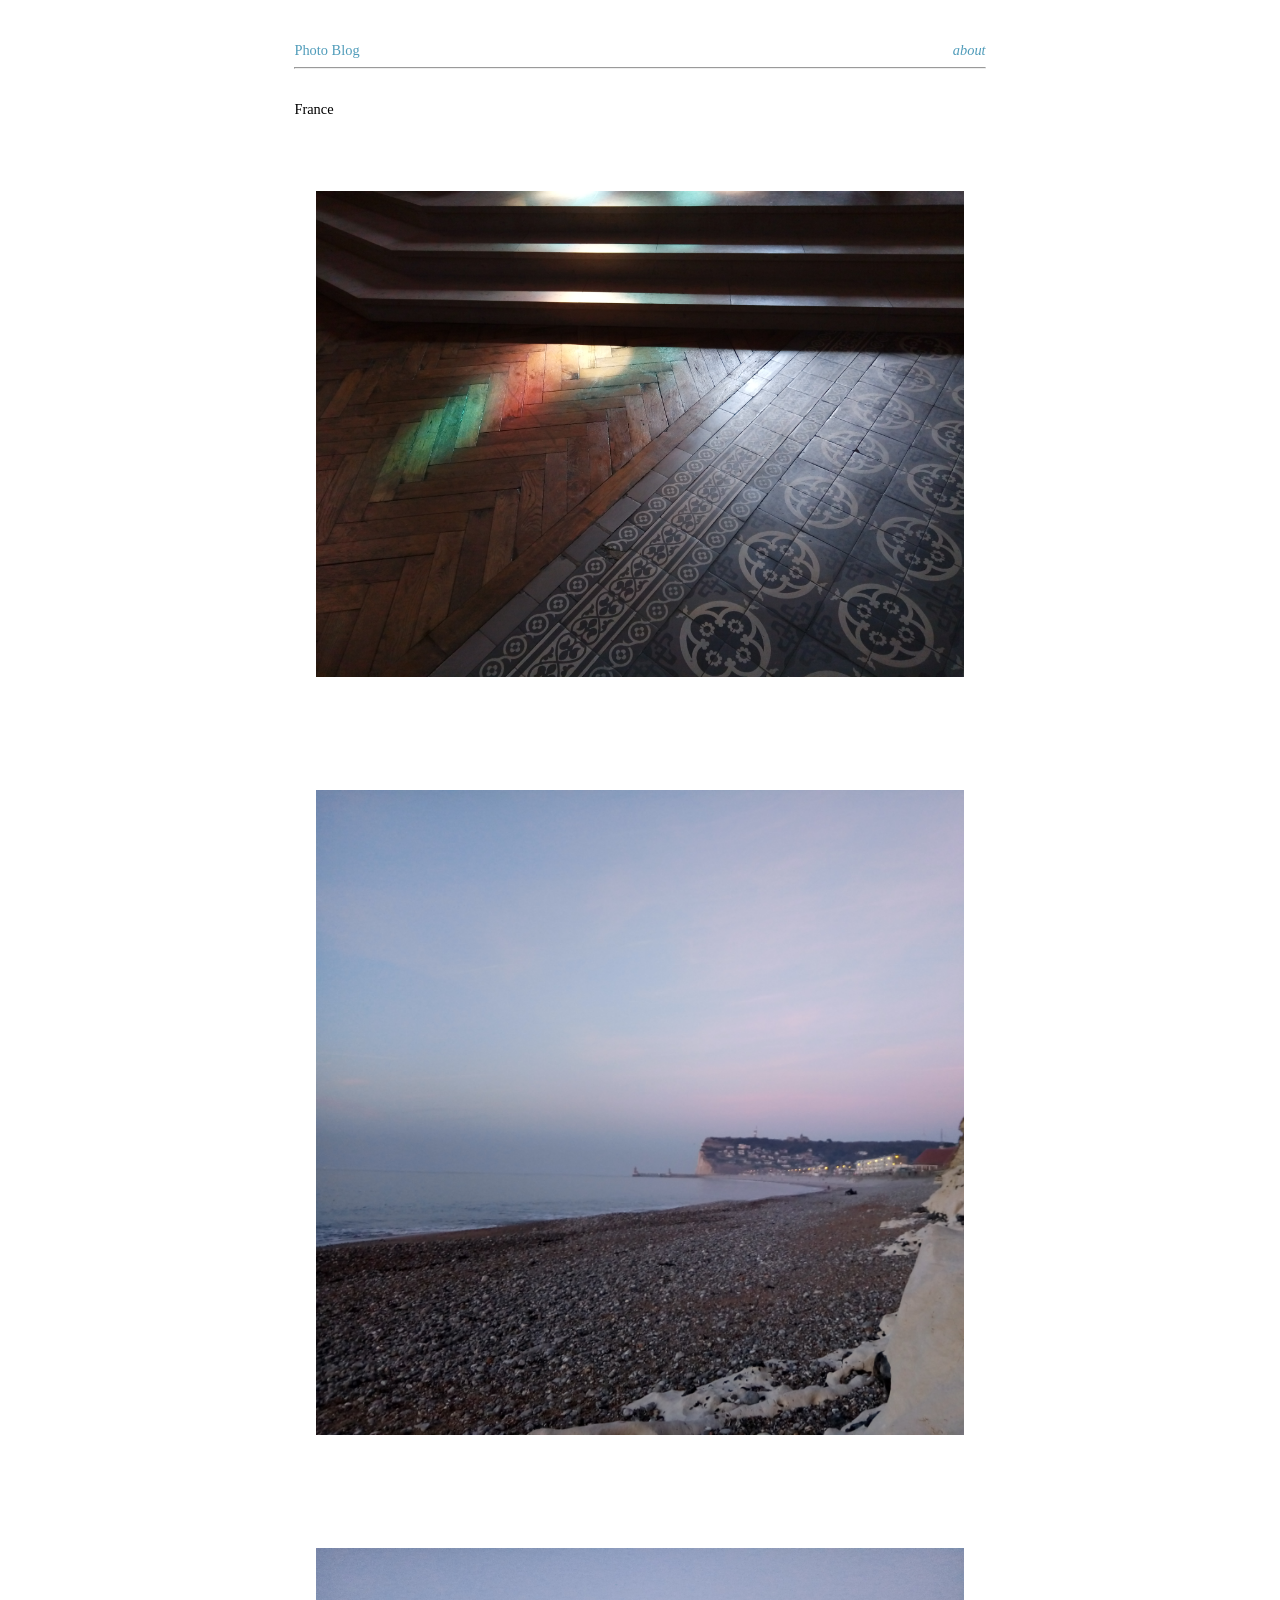
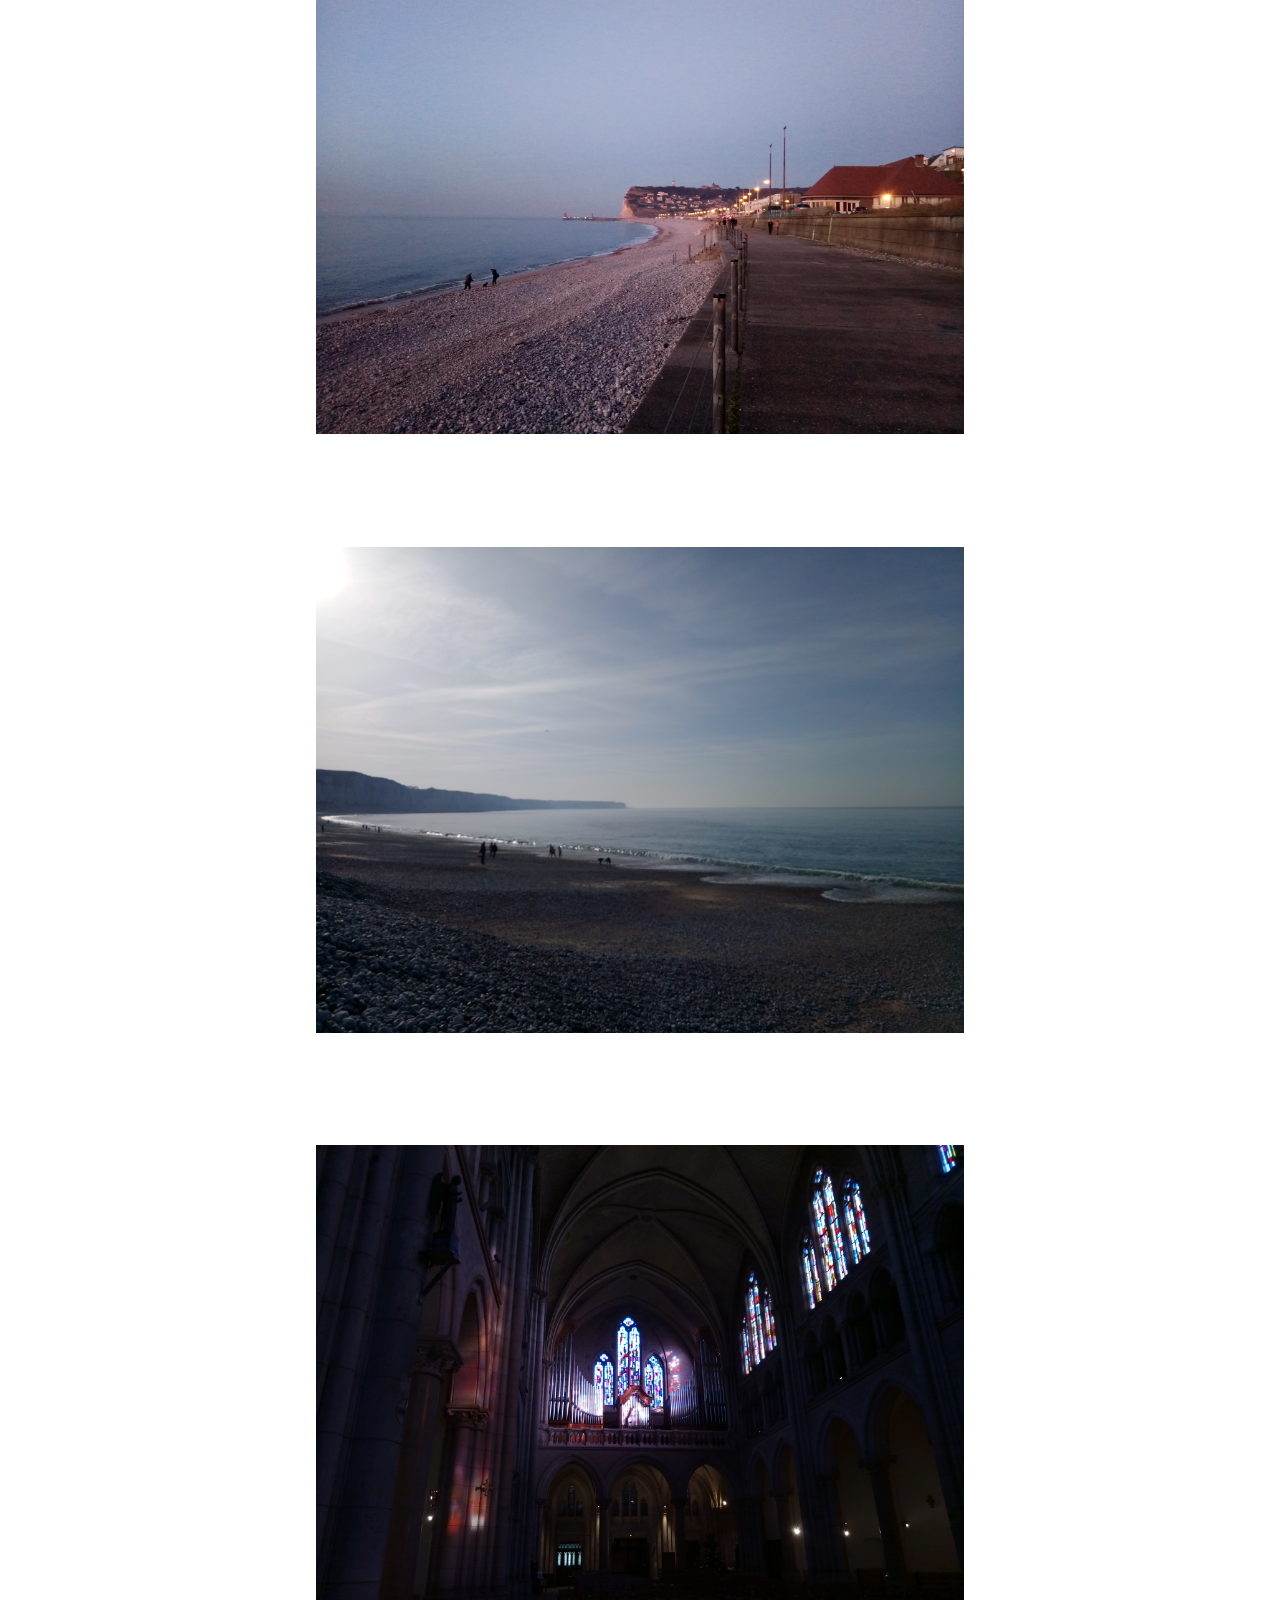
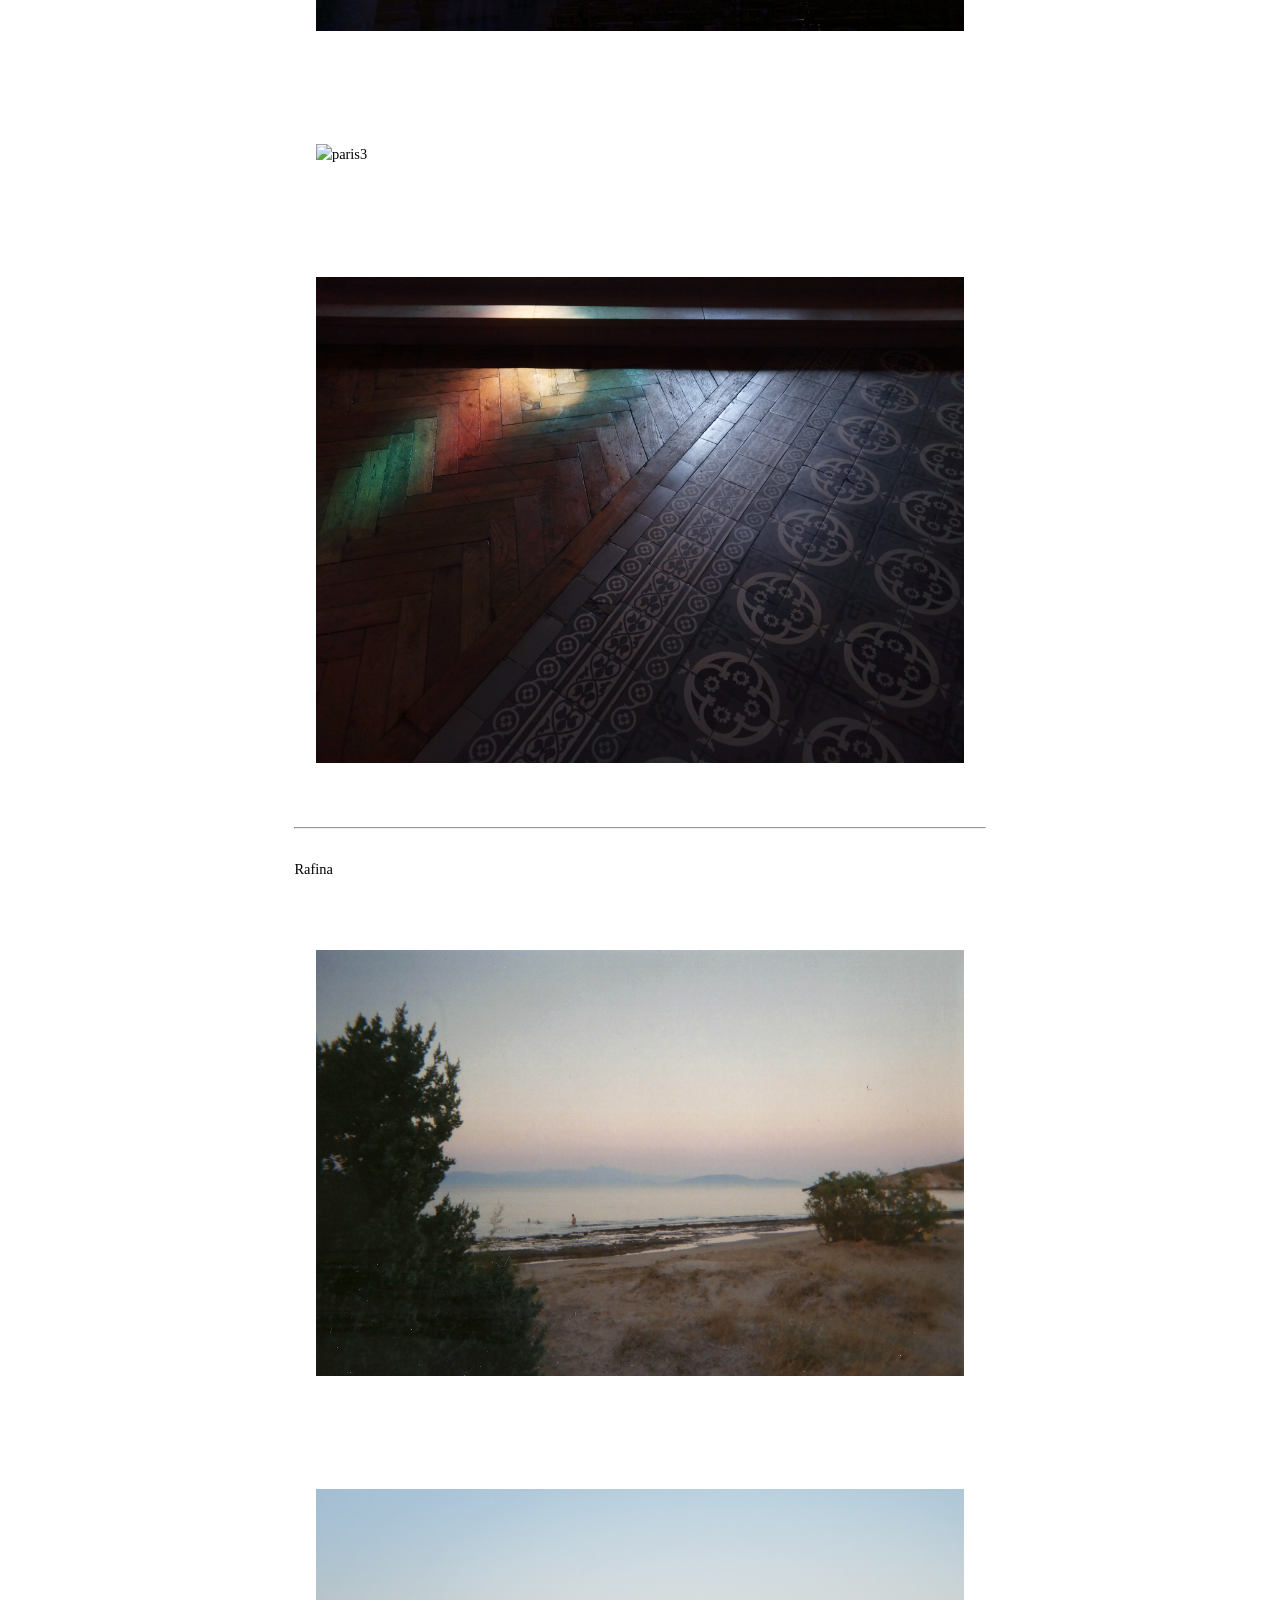
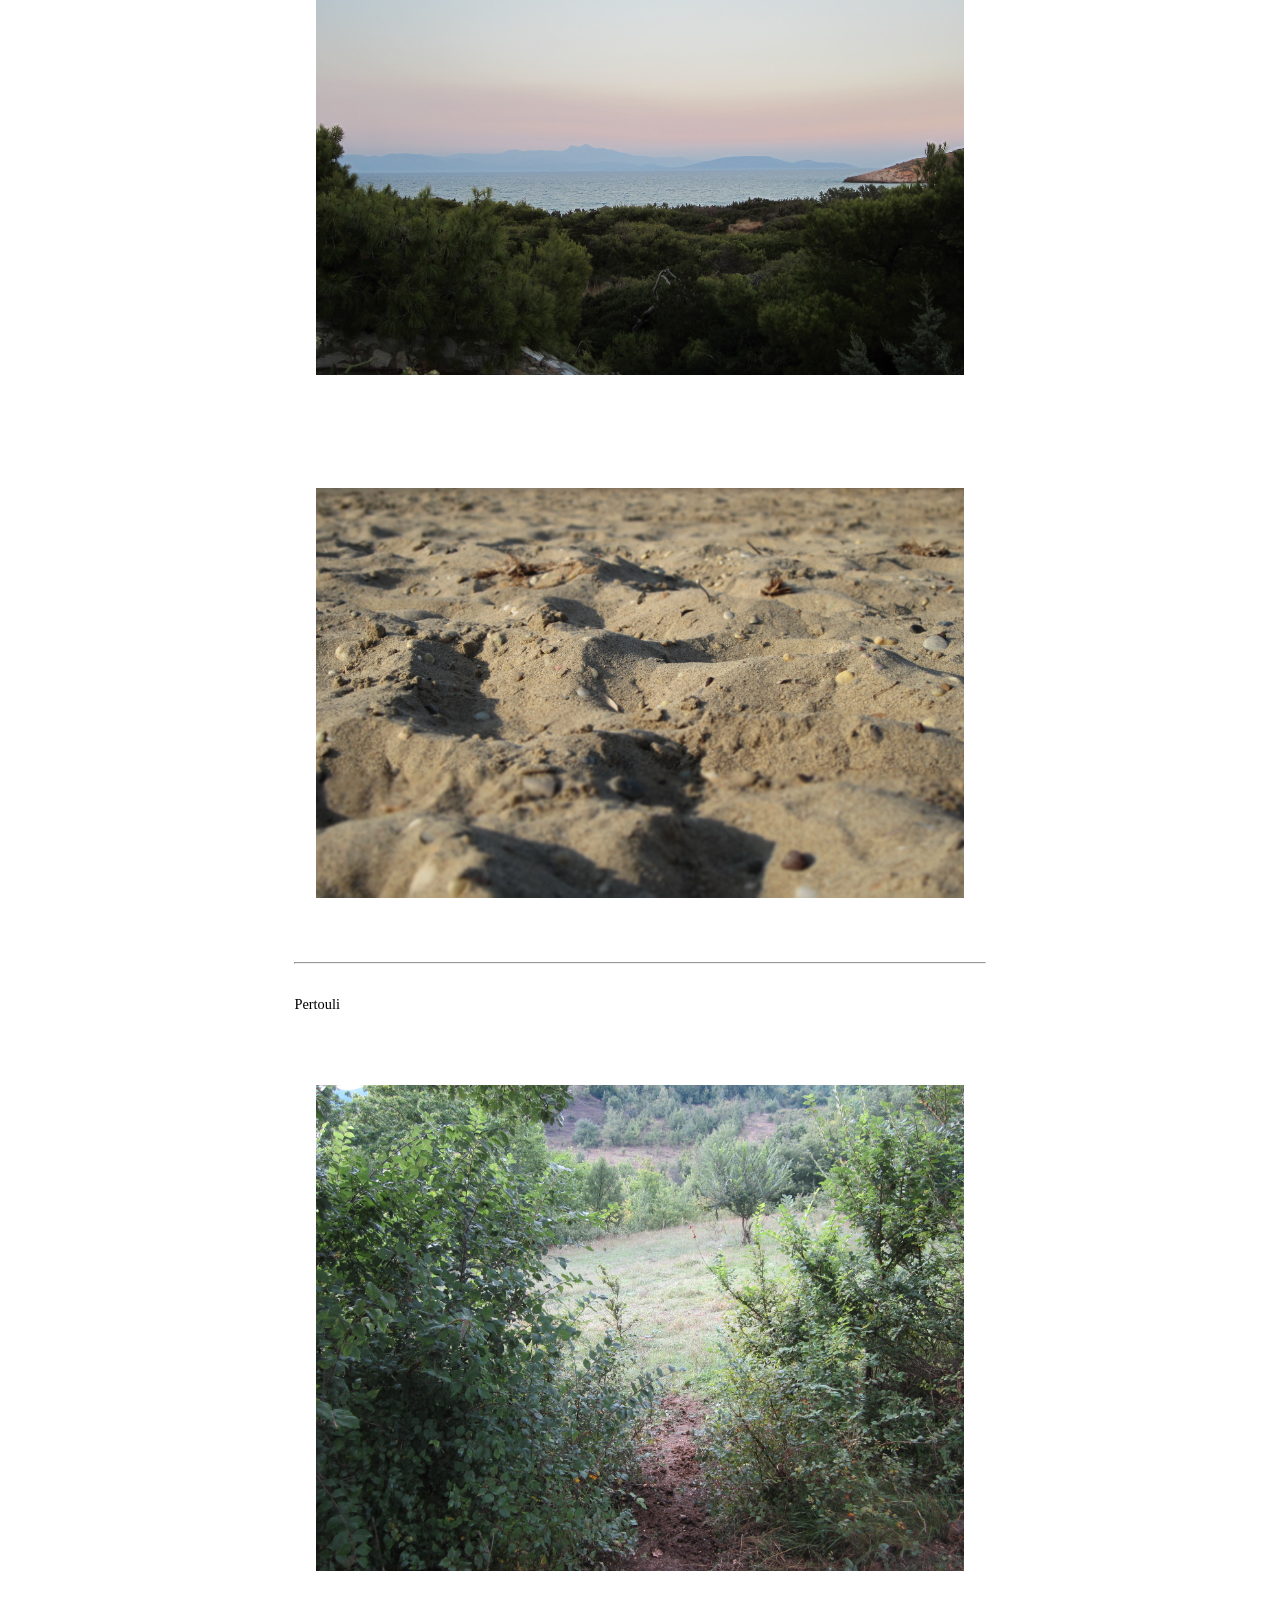
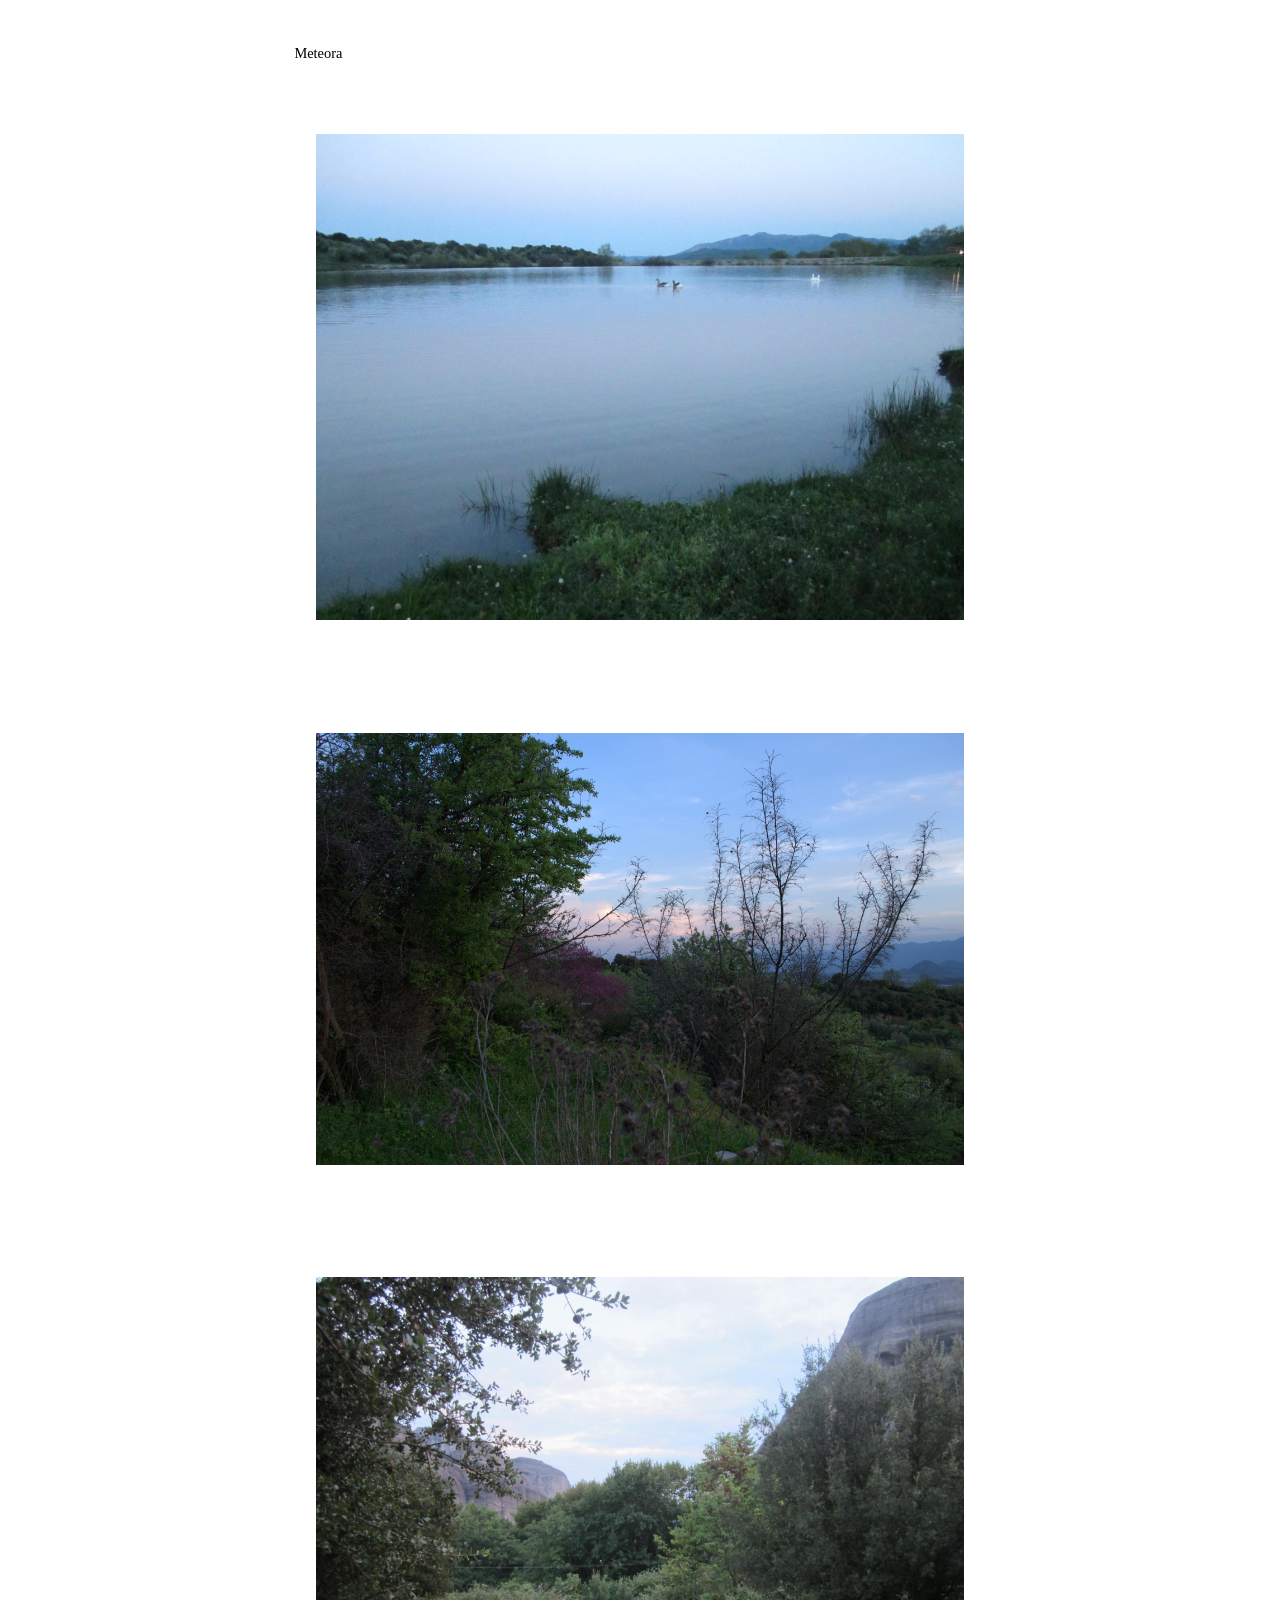
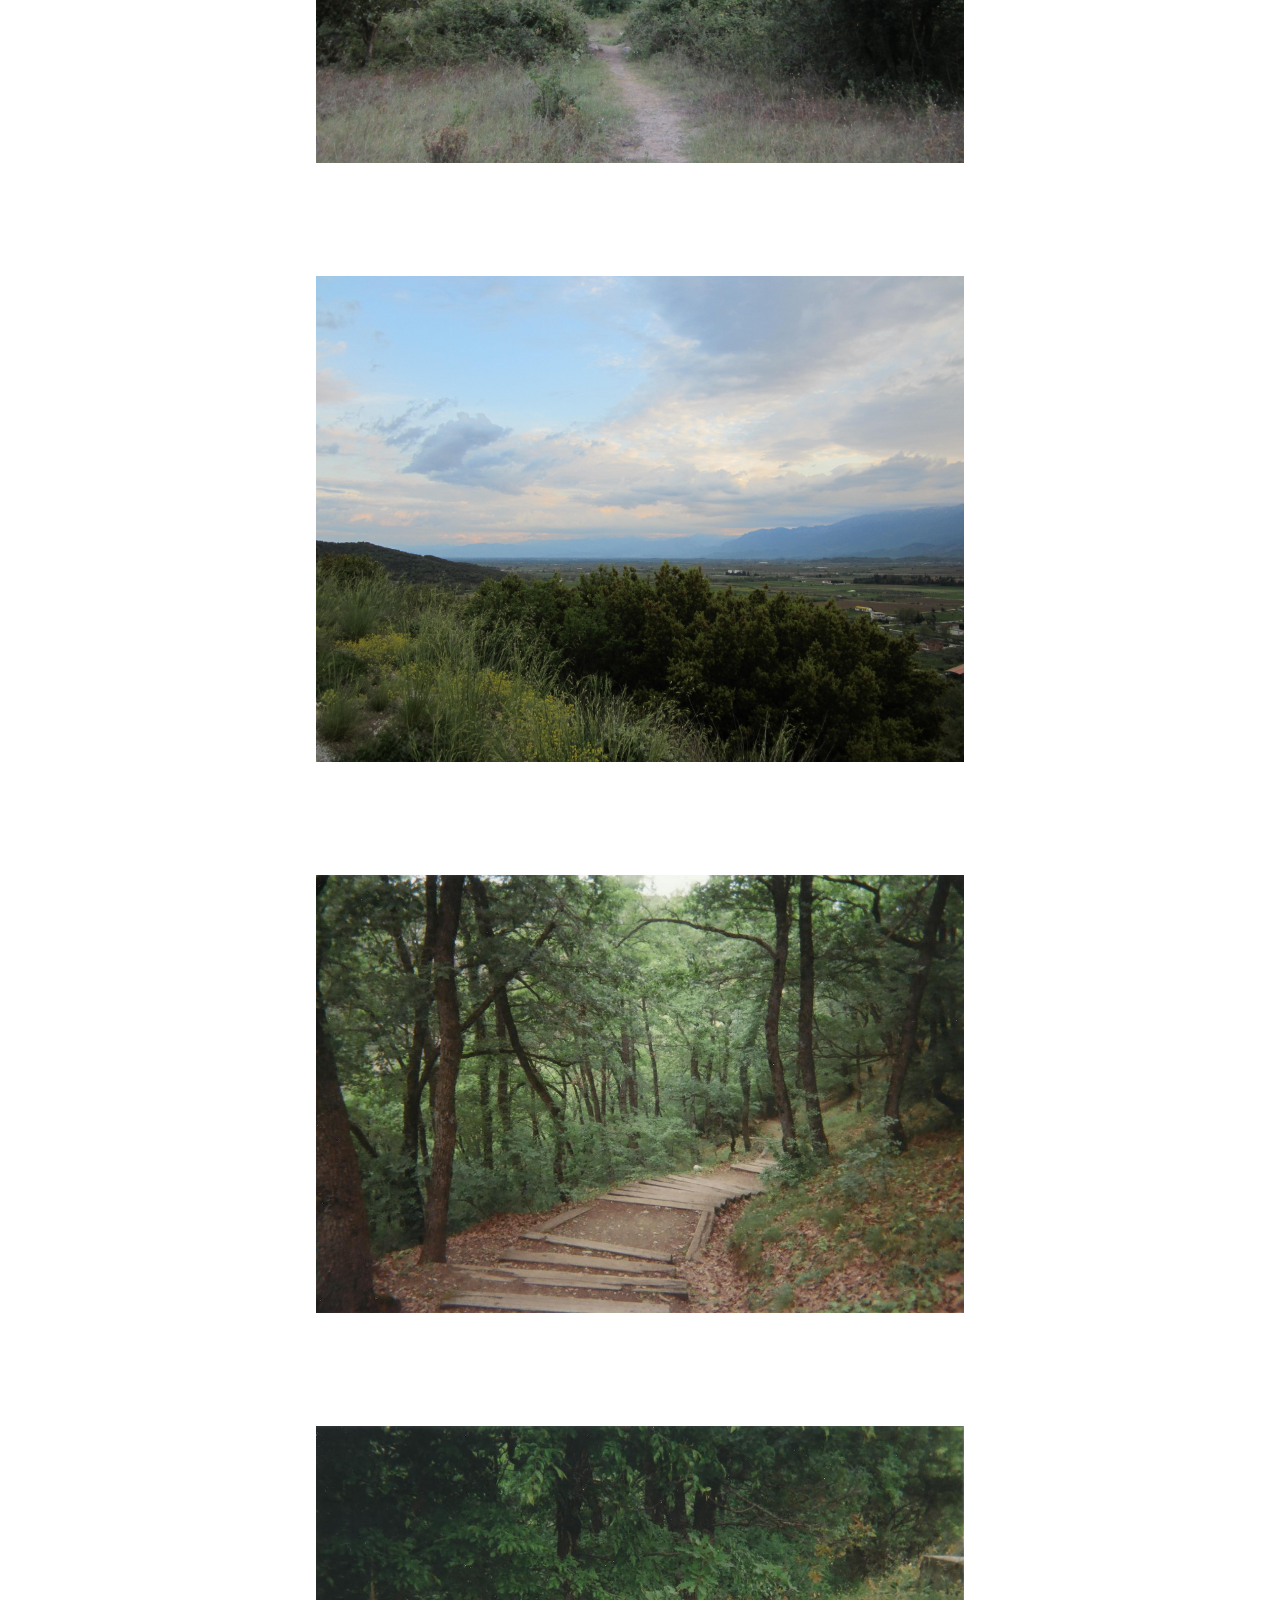
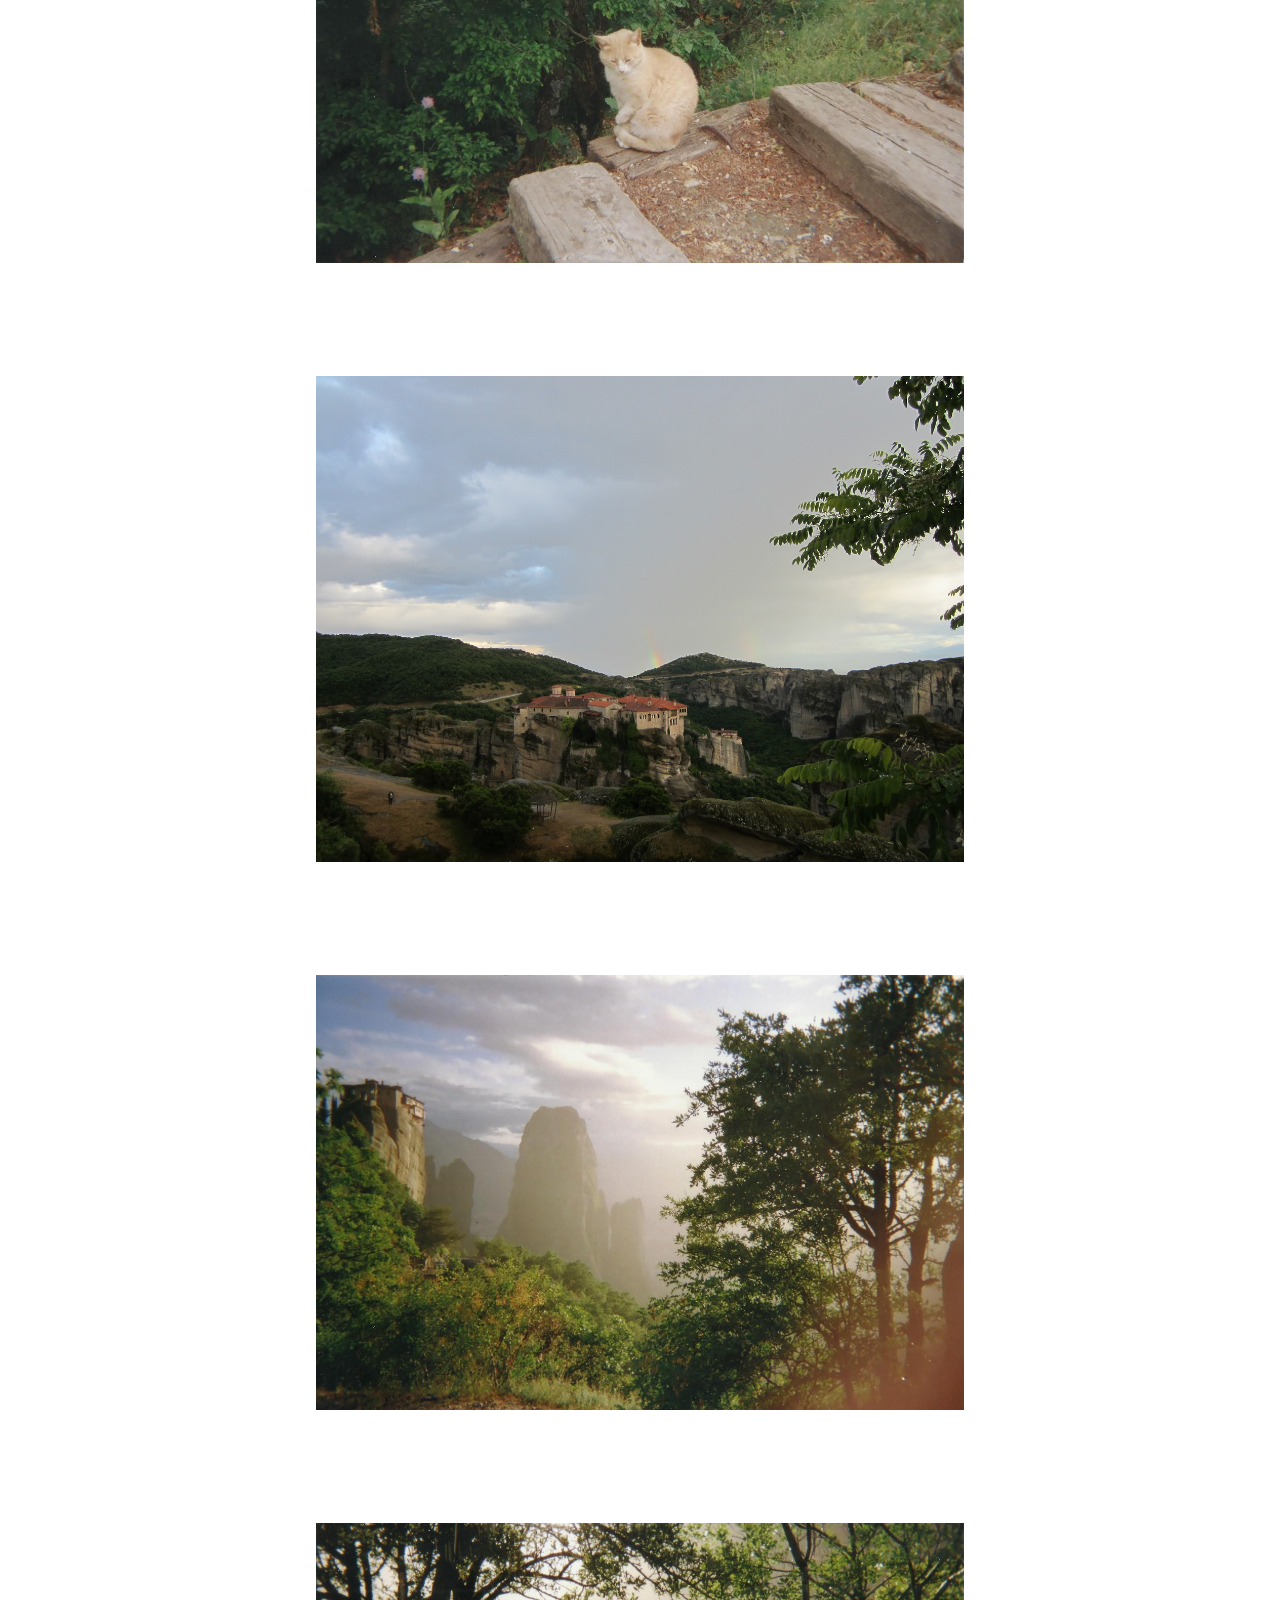
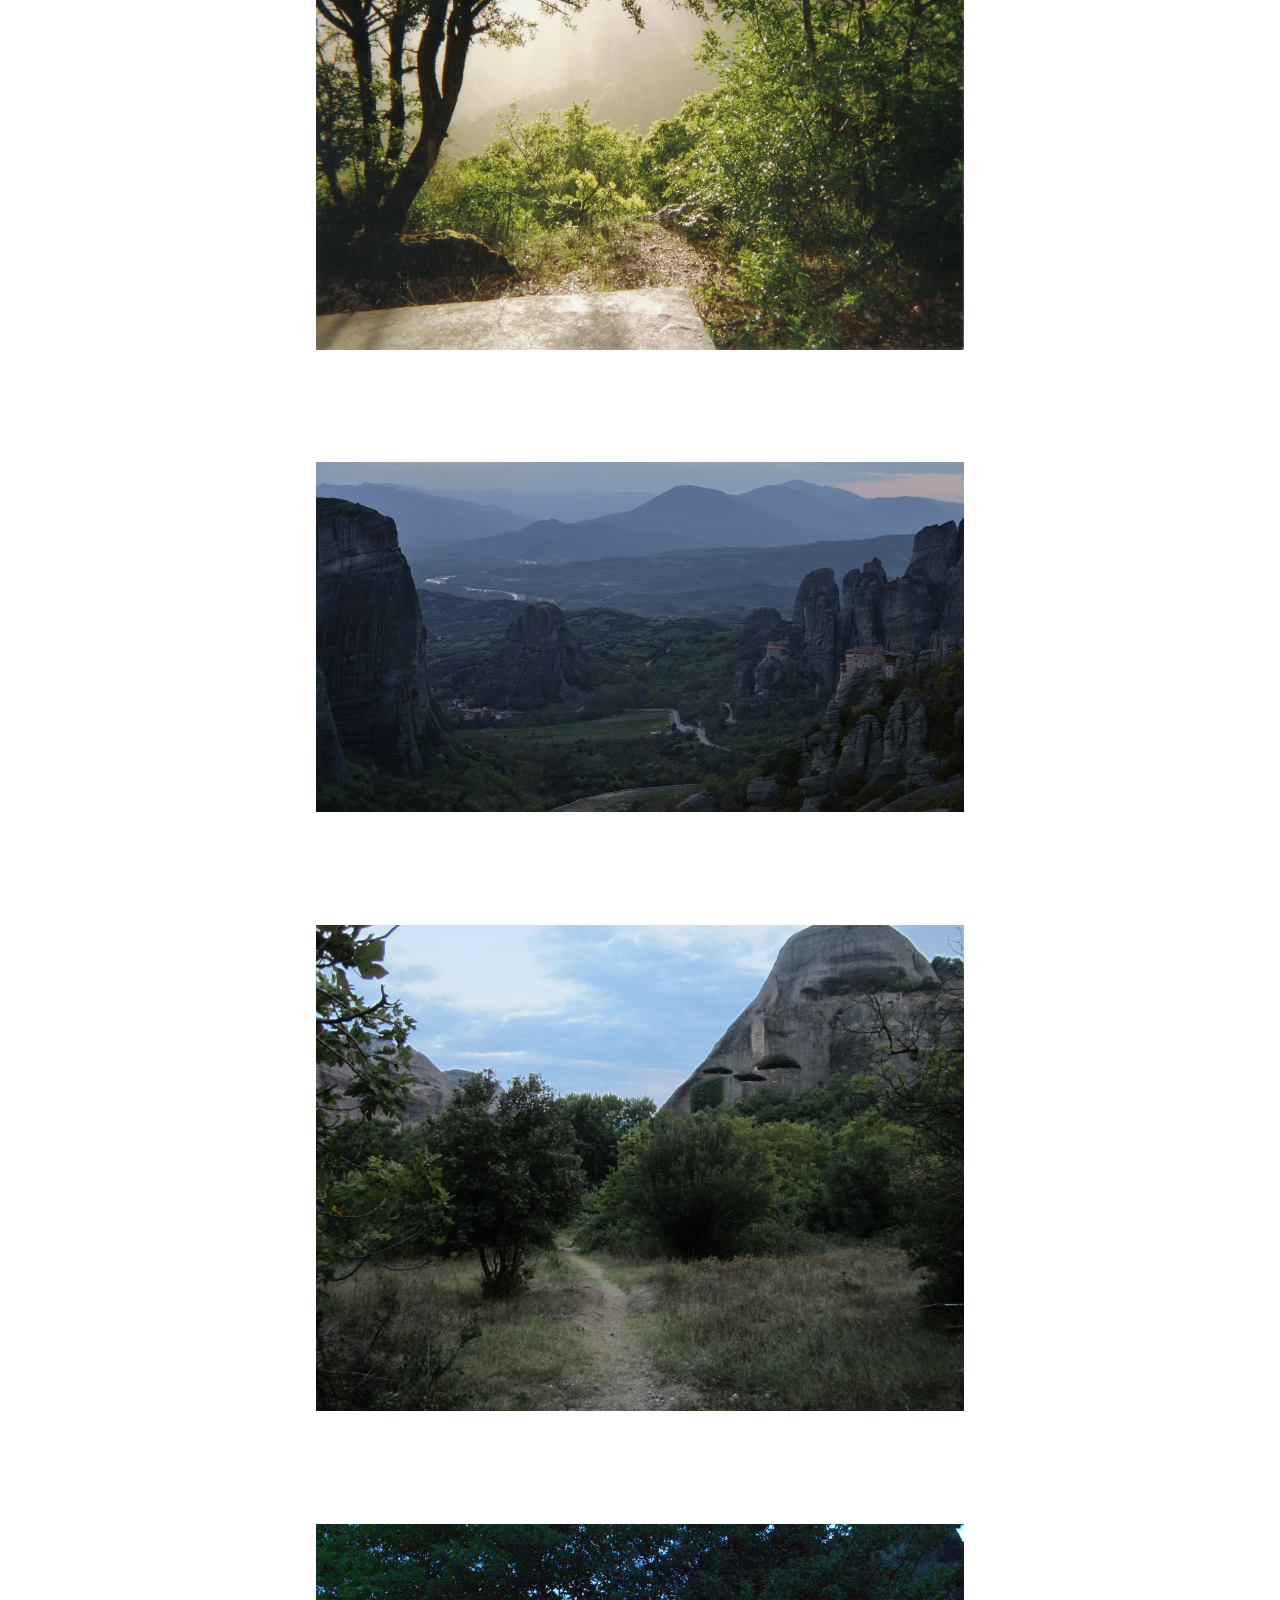
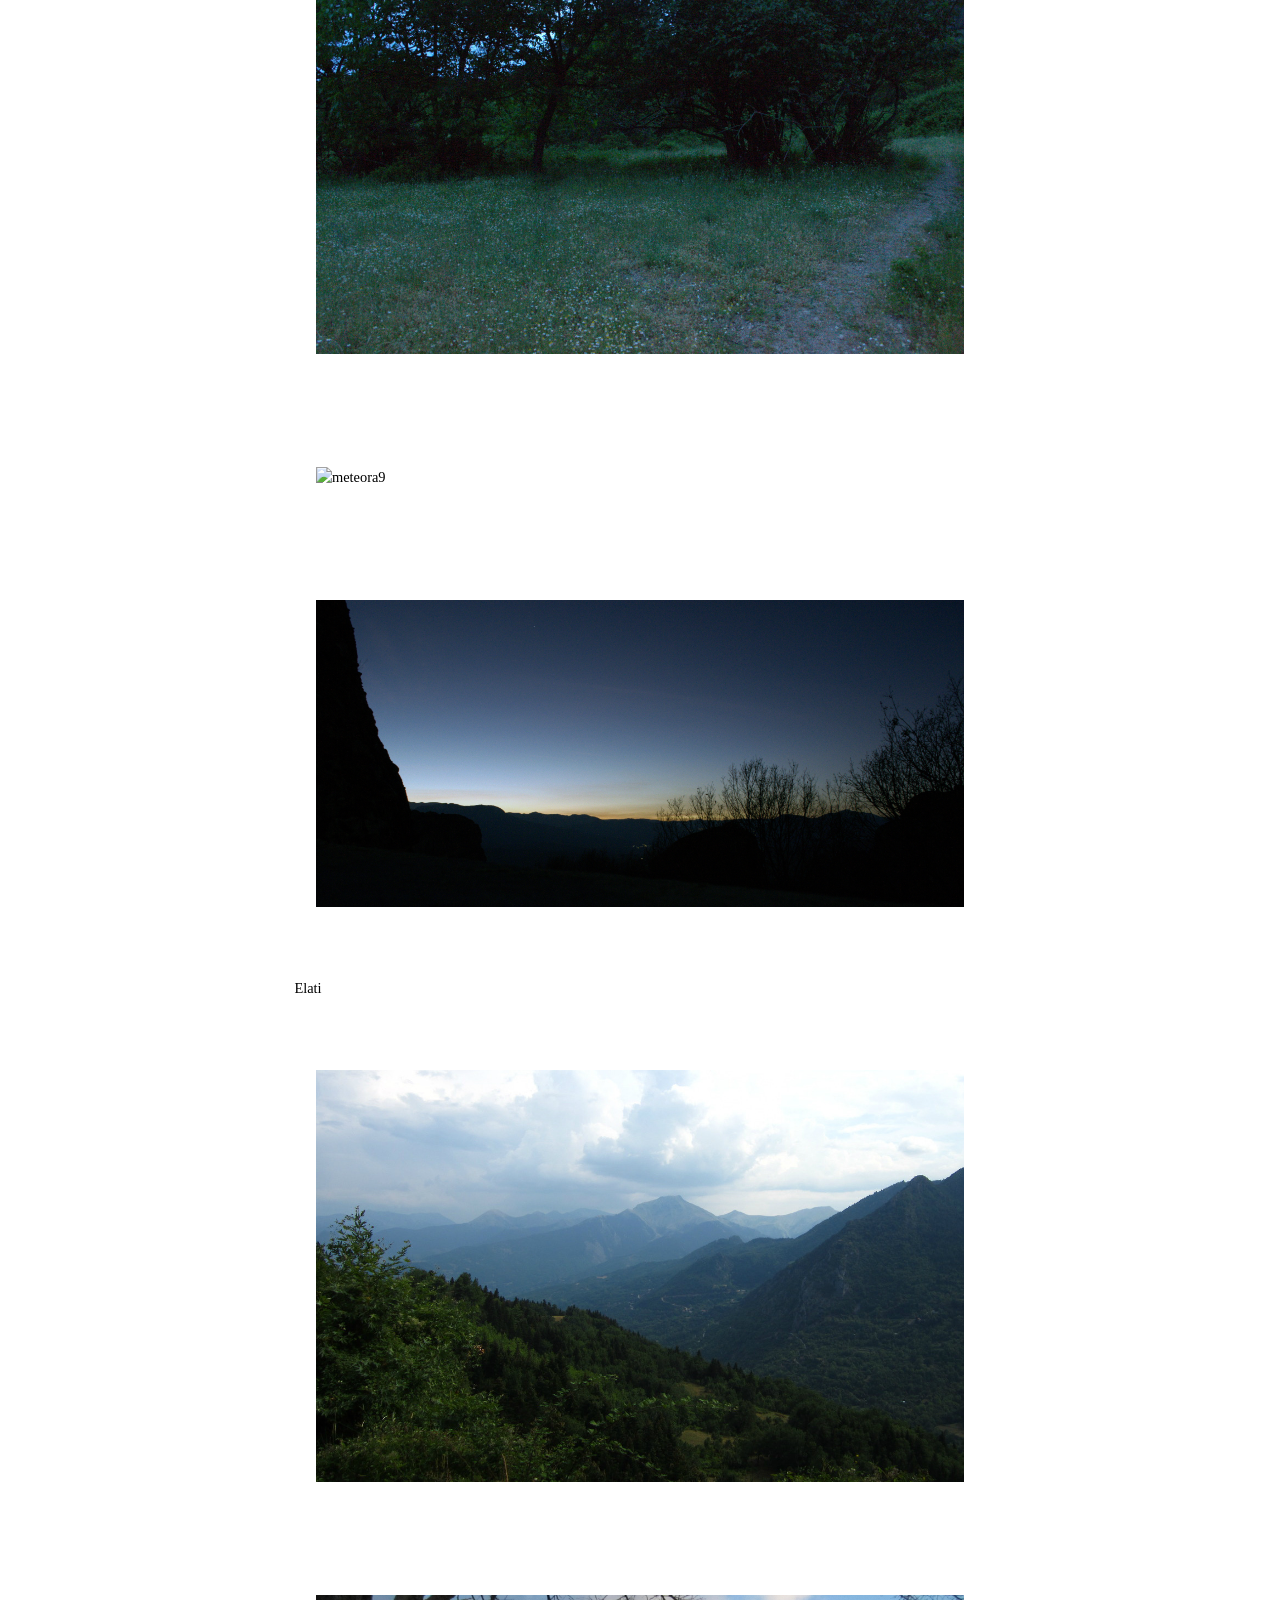
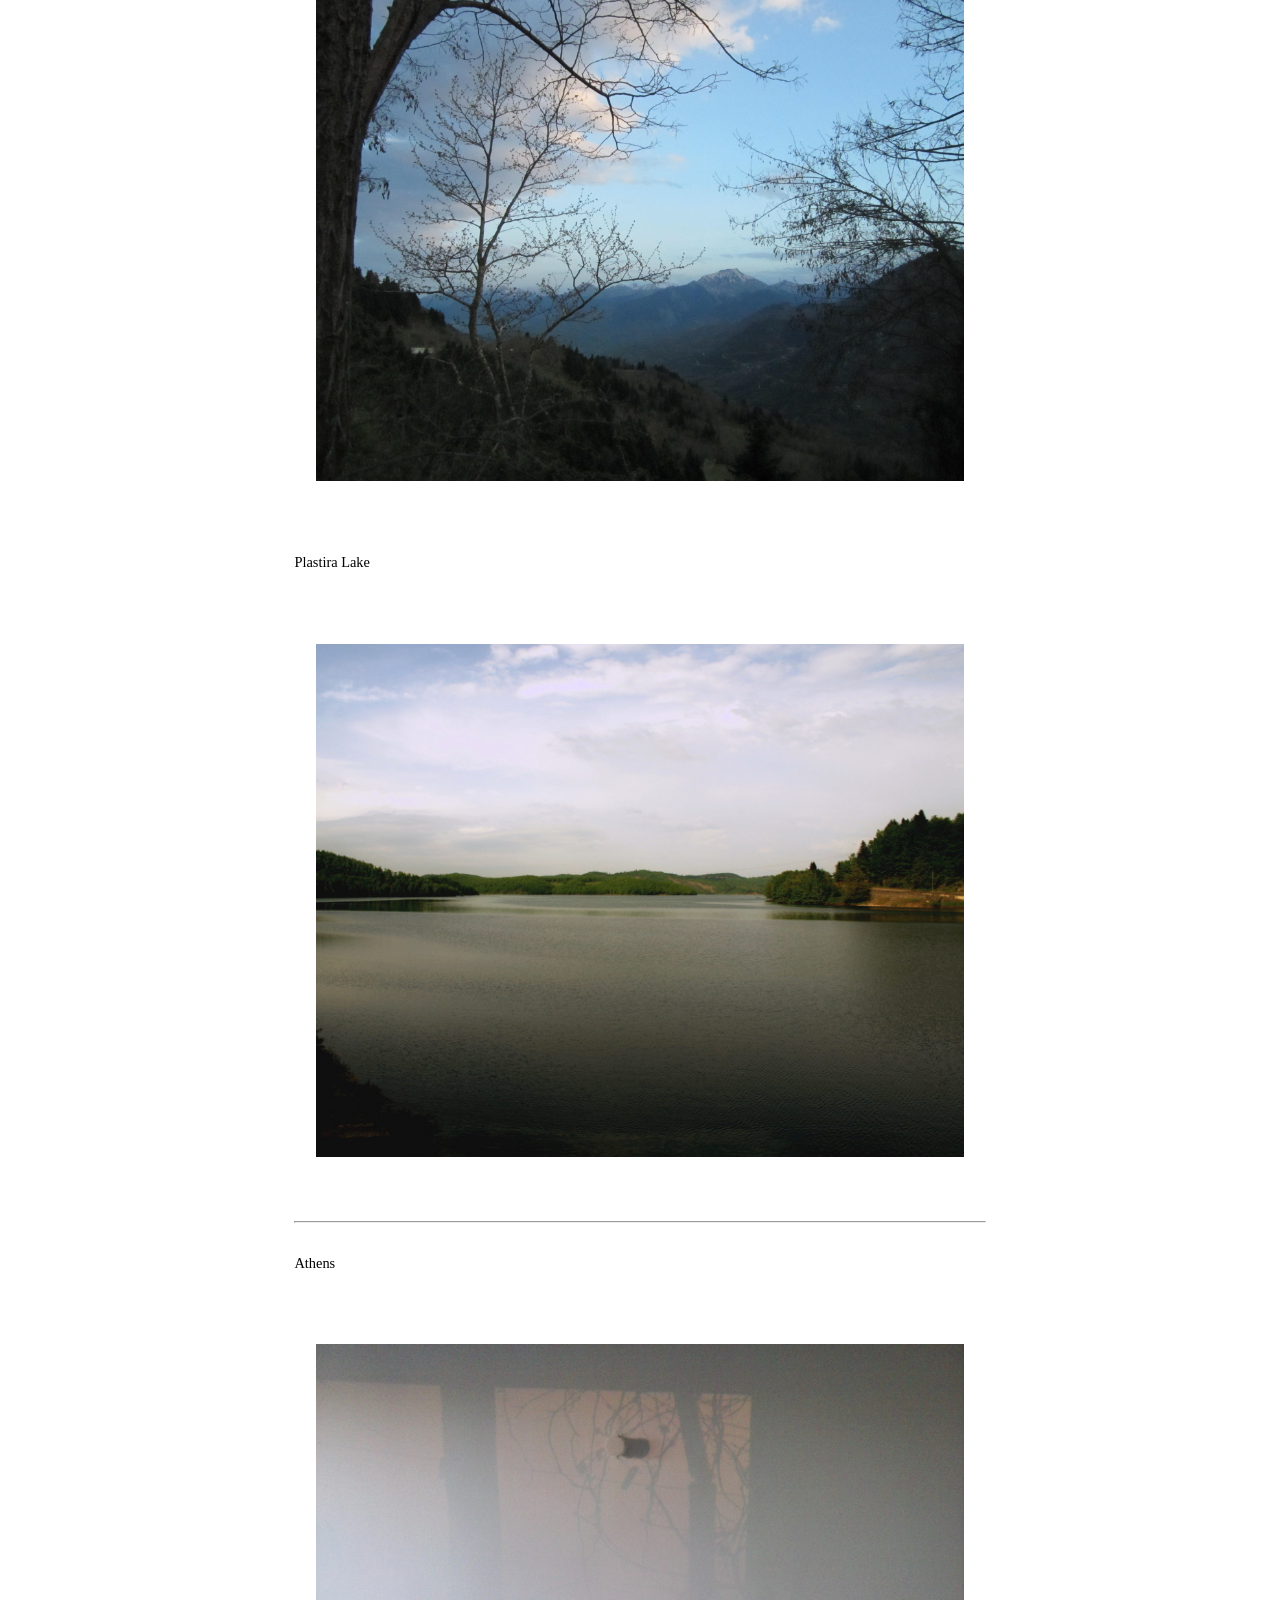
==== index.html @ f268f8ce "Update index.html" ====
<!DOCTYPE html>
<html lang="en">
<head>
	<meta charset="utf-8">
	<title>iolig</title>
	<meta name="viewport" content="width=device-width">
	<meta name="keywords" content="io, lygatsika, iolig, blog">
	<meta name="author" content="iolig">
	<meta name="description" content="Photo Blog">
	<link rel="stylesheet" type="text/css" href="style.css">
</head>

<body>
	<p>
		<div>
			<div class="left"><font color="#509cba">Photo Blog</font></div>
			<div class="right">
			<a href="https://github.com/iolig" target="_blank" style="text-decoration: none"><font color="#509cba"><i> about</i></font></a>
			</div>
		</div>
	</p>

	<br>

	<hr>

	<p> France </p>
	
	<p><img src="images/34.jpg" alt="paris2"/></p>
	<p><img src="images/31.jpg" alt="fecamp1"/></p>
	<p><img src="images/32.jpg" alt="fecamp2"/></p>
	<p><img src="images/33.jpg" alt="fecamp3"/></p>
	<p><img src="images/25.jpg" alt="paris1"/></p>
	<p><img src="images/37.jpg" alt="paris3"/></p>
	<p><img src="images/35.jpg" alt="paris2"/></p>
	
	<hr>
	
	<p>Rafina</p>
	<p><img src="images/01.jpg" alt="rafina1"/></p>
	<p><img src="images/13.jpg" alt="rafina2"/></p>
	<p><img src="images/28.jpg" alt="rafina3"/></p>

	<hr>
	
	<p>Pertouli</p>
	<p><img src="images/23.jpg" alt="pertouli"/></p>

	<p>Meteora</p>
	<p><img src="images/24.jpg" alt="kal1"/></p>
	<p><img src="images/16.jpg" alt="kal2"/></p>
	<p><img src="images/30.jpg" alt="meteora0"/></p>
	<p><img src="images/19.jpg" alt="meteora1"/></p>
	<p><img src="images/02.jpg" alt="meteora2"/></p>
	<p><img src="images/03.jpg" alt="meteora3"/></p>
	<p><img src="images/04.jpg" alt="meteora4"/></p>
	<p><img src="images/05.jpg" alt="meteora5"/></p>
	<p><img src="images/06.jpg" alt="meteora6"/></p>
	<p><img src="images/08.jpg" alt="meteora7"/></p>
	<p><img src="images/29.jpg" alt="meteora7/2"/></p>
	<p><img src="images/12.jpg" alt="meteora8"/></p>
	<p><img src="images/14.jpg" alt="meteora9"/></p>
	<p><img src="images/18.jpg" alt="meteora10"/></p>

	<p>Elati</p>
	<p><img src="images/07.jpg" alt="elati1"/></p>
	<p><img src="images/20.jpg" alt="elati2"/></p>

	<p>Plastira Lake</p>
	<p><img src="images/09.jpg" alt="plastira"/></p>

	<hr>

	<p>Athens</p>
	<p><img src="images/27.jpg" alt="domatio"/></p>
	<p><img src="images/10.jpg" alt="kipseli"/></p>

	<hr>

	<p>Kaisariani</p>
	<p><img src="images/11.jpg" alt="kaisariani1"/></p>
	<p><img src="images/17.jpg" alt="kaisariani2"/></p>


</body>
</html>
---- style.css ----
body {
	max-width: 48em;
	font-size: 0.9em;
	line-height: 20px;
	margin: auto;
	padding: 10px;
}

.left {
    float: left;
}
.right {
    float: right;
}

img {
	max-width: 45em;
	display: block;
	margin: auto;
	padding: 6% 0px;
}

p {
	margin-top: 30px;
	margin-bottom: 22px;
}
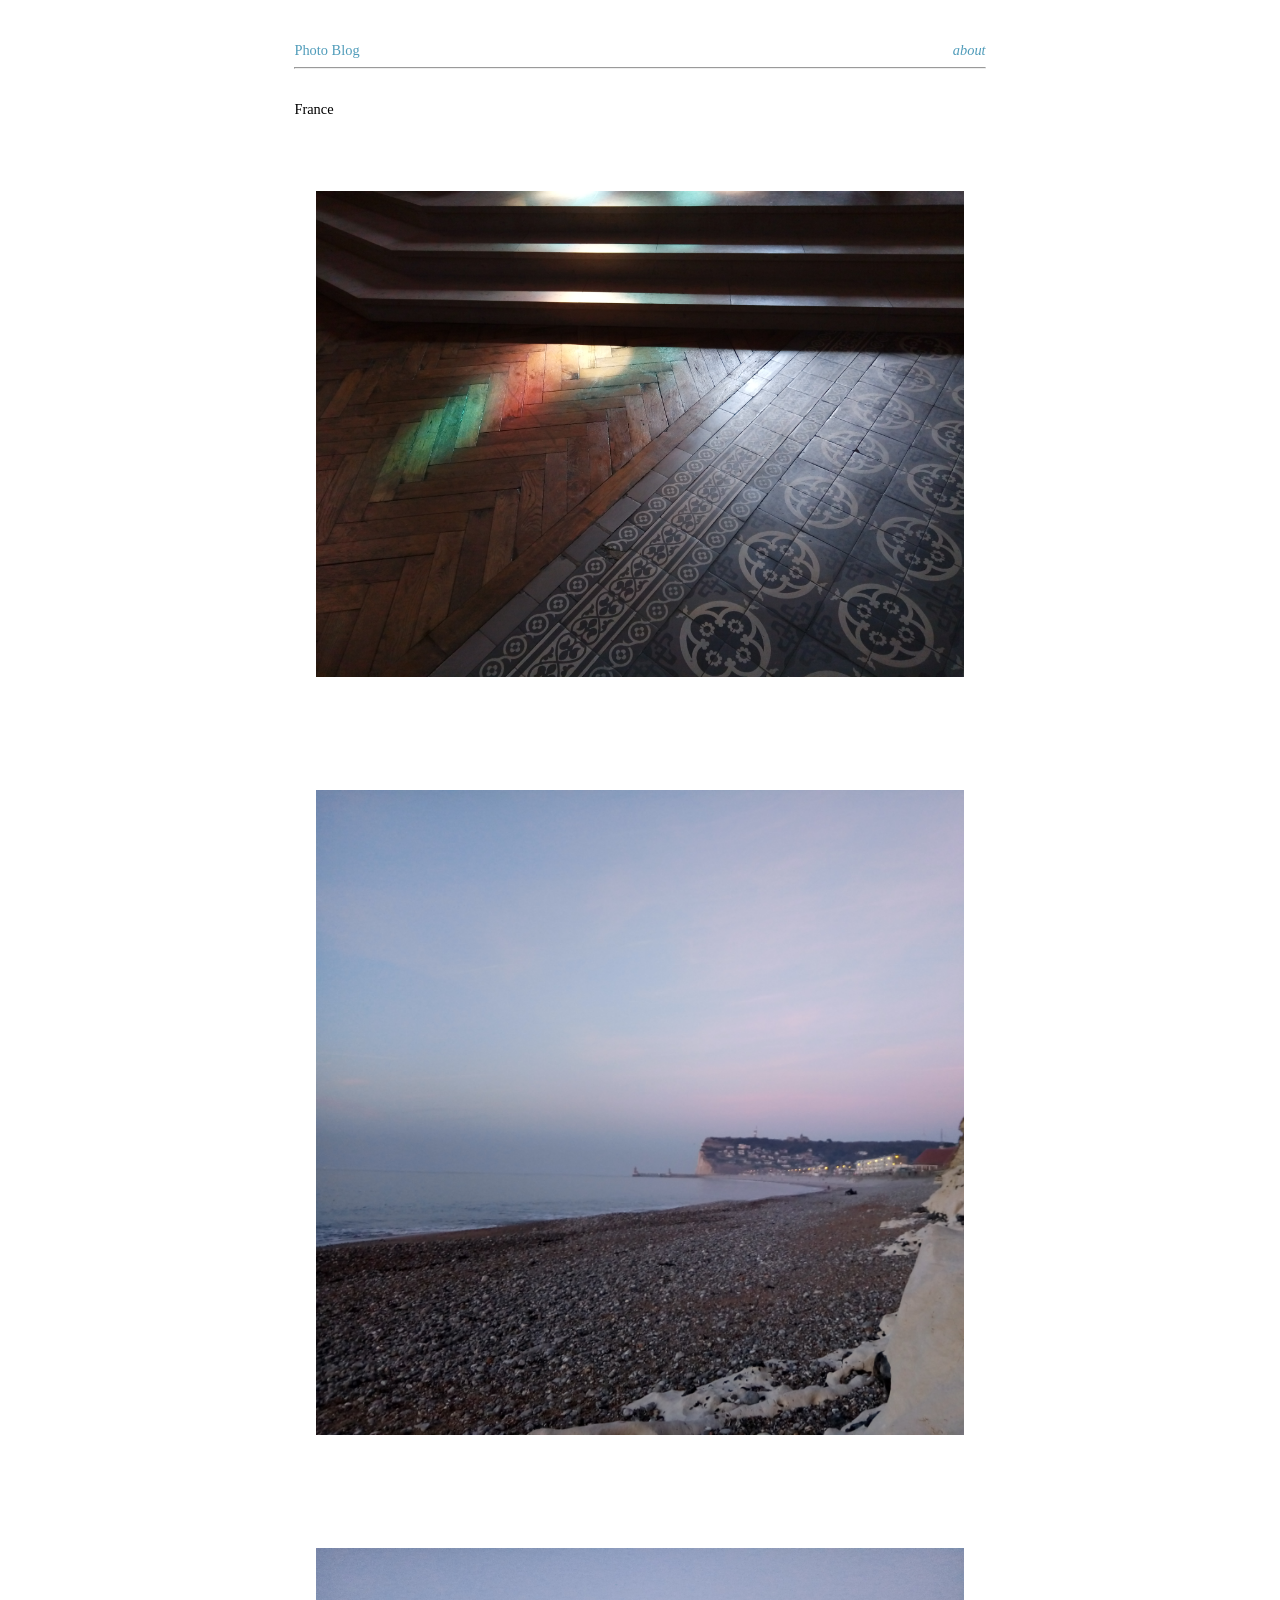
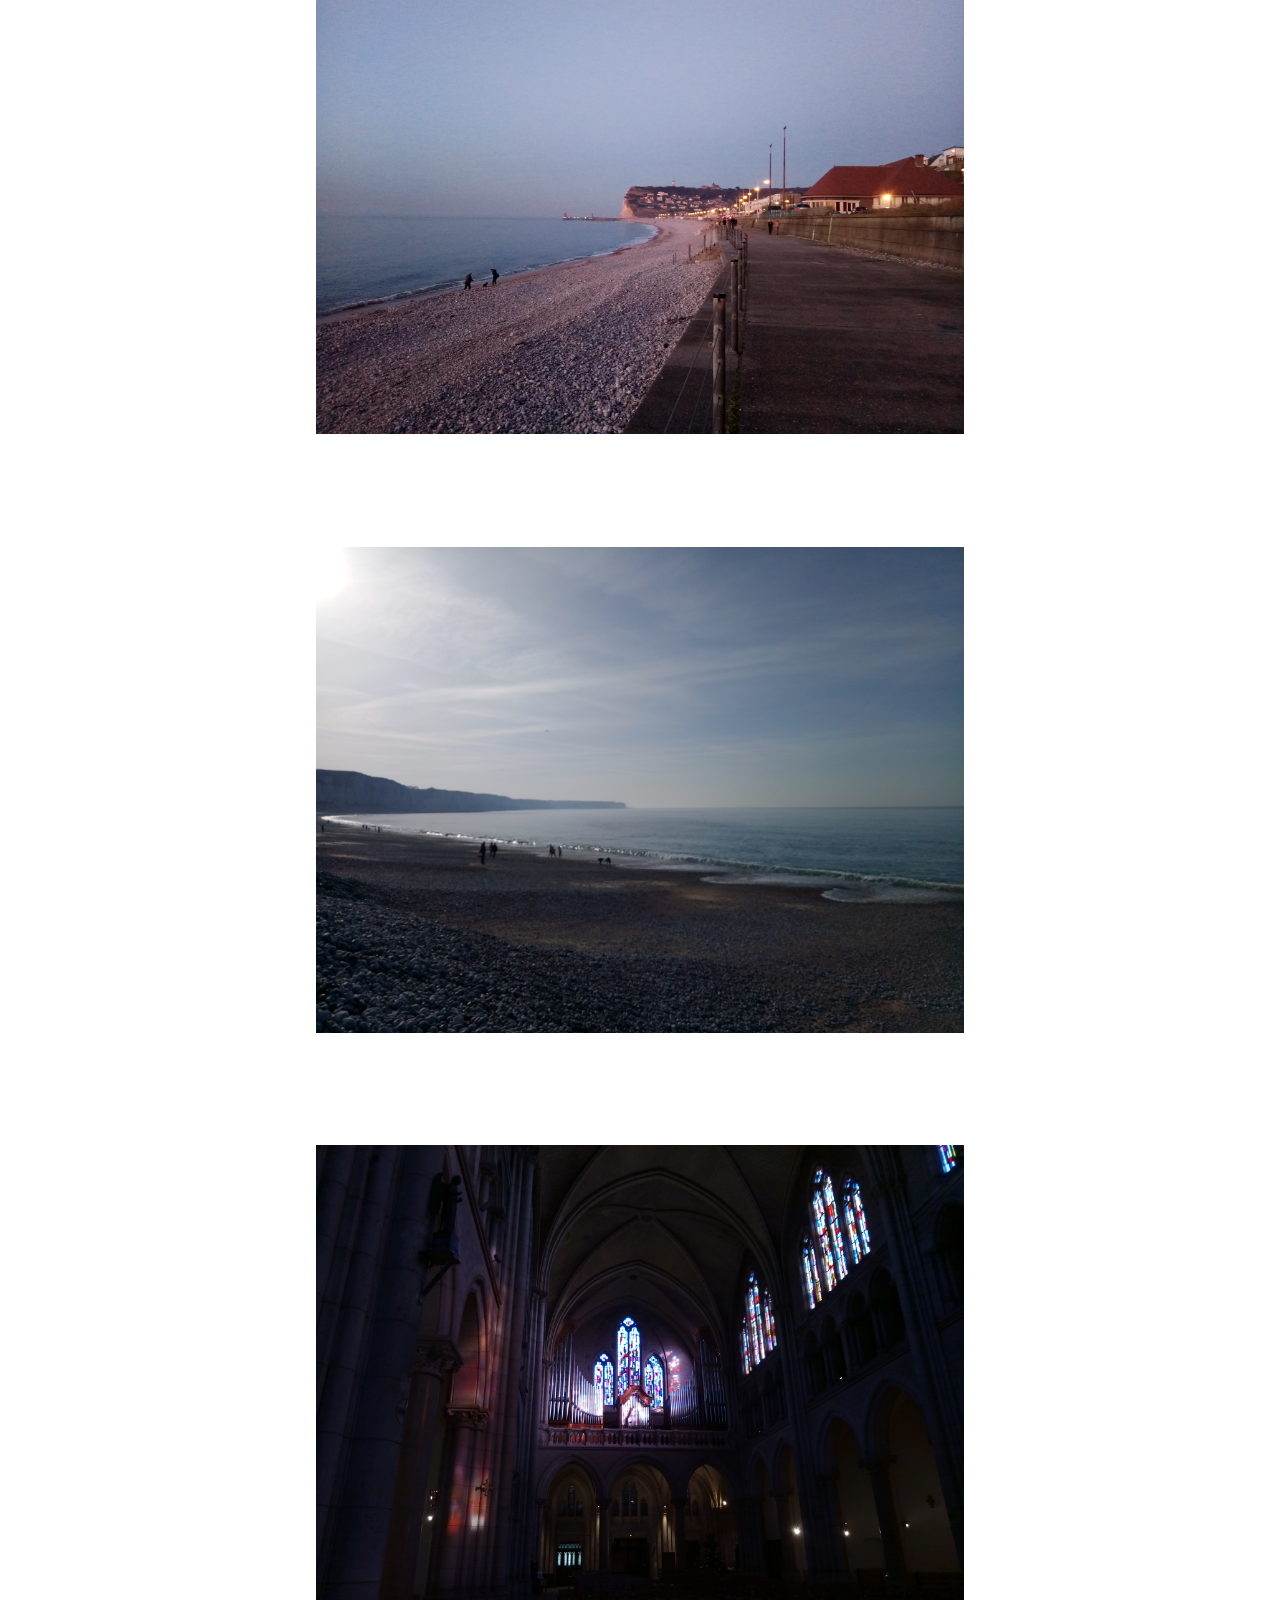
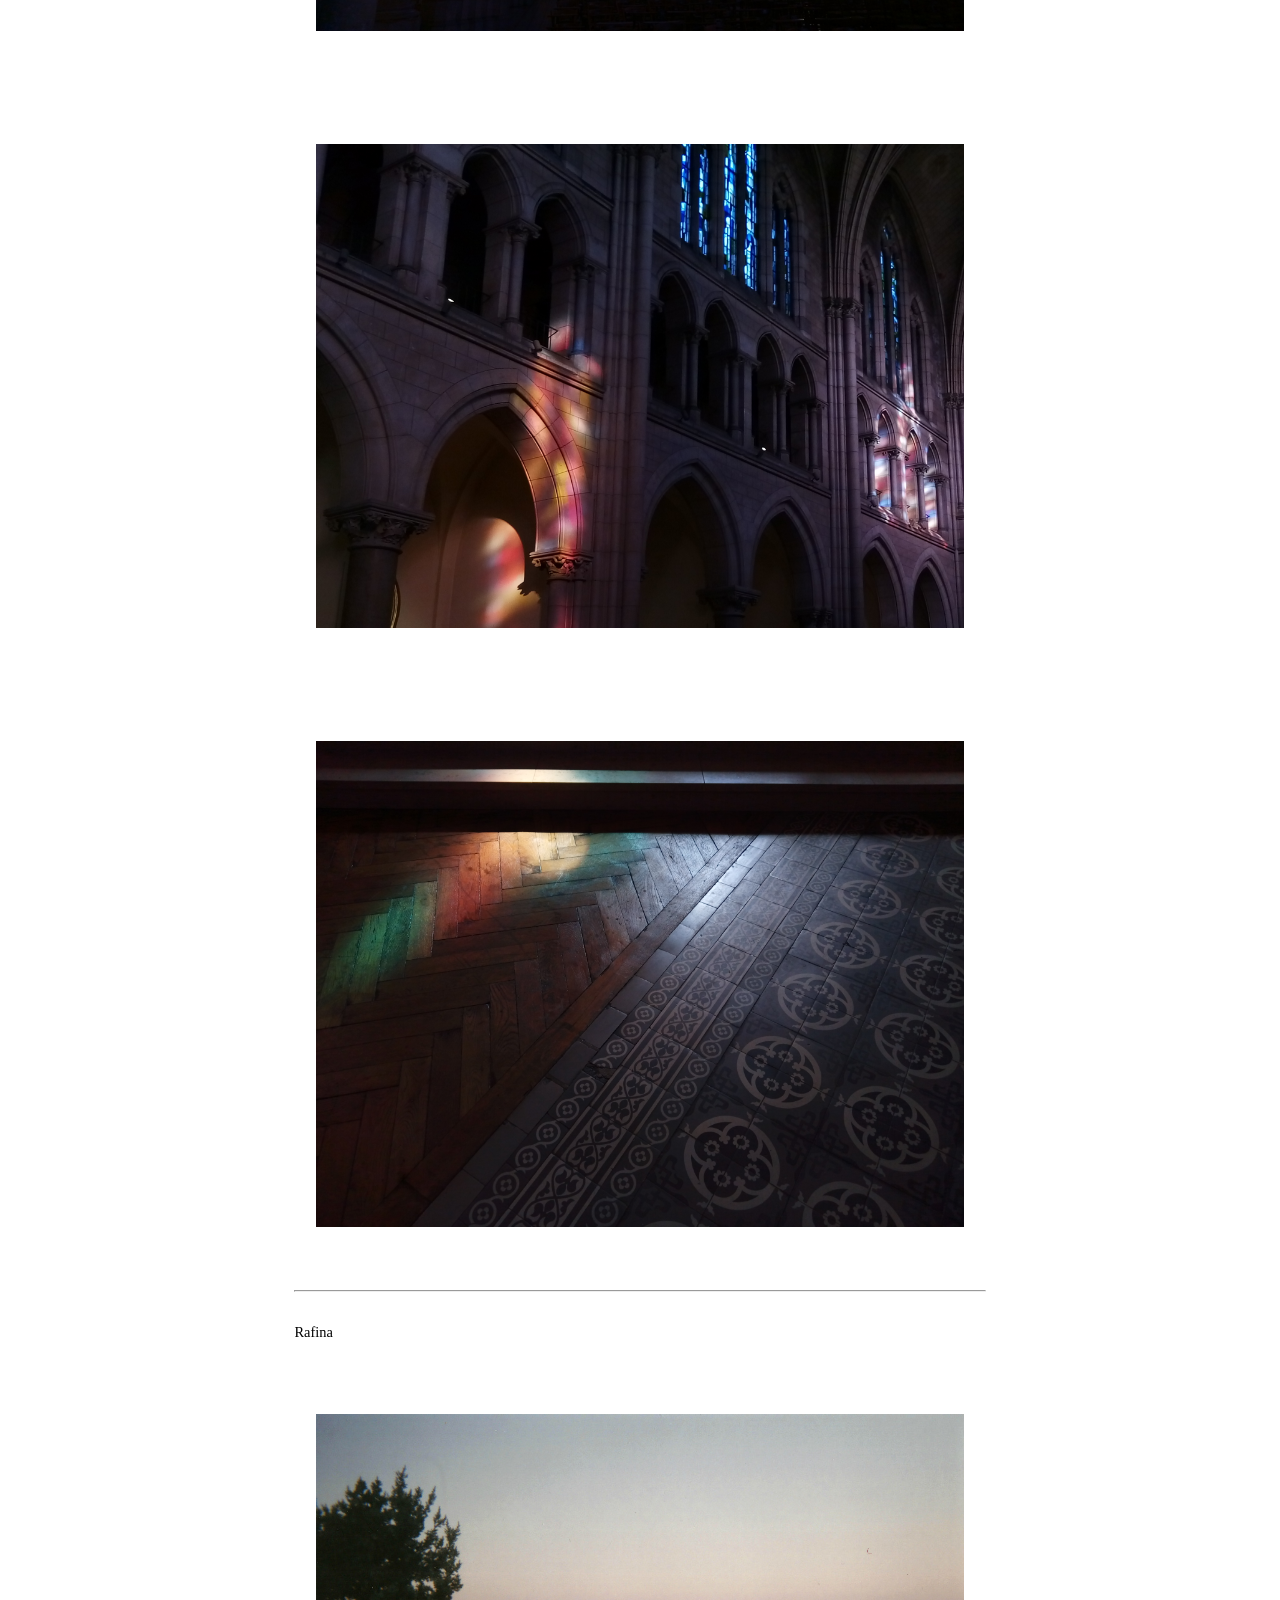
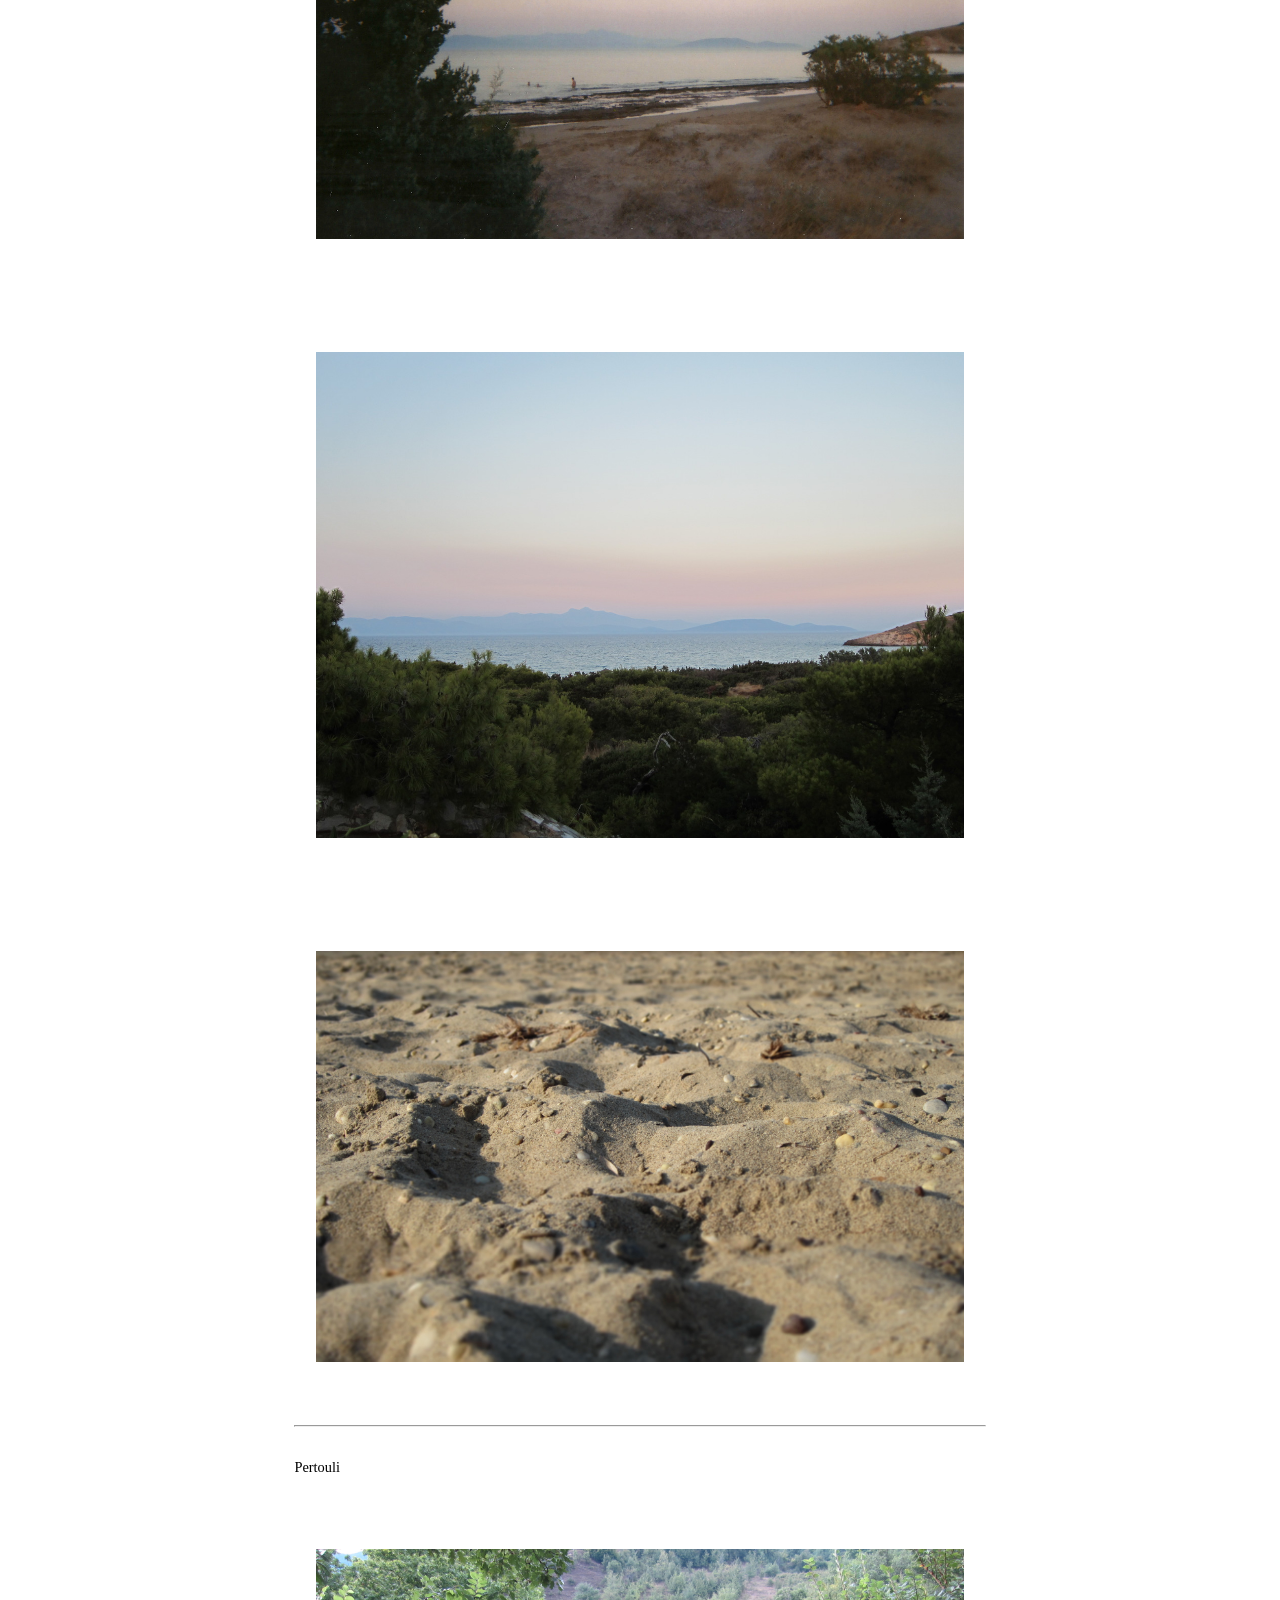
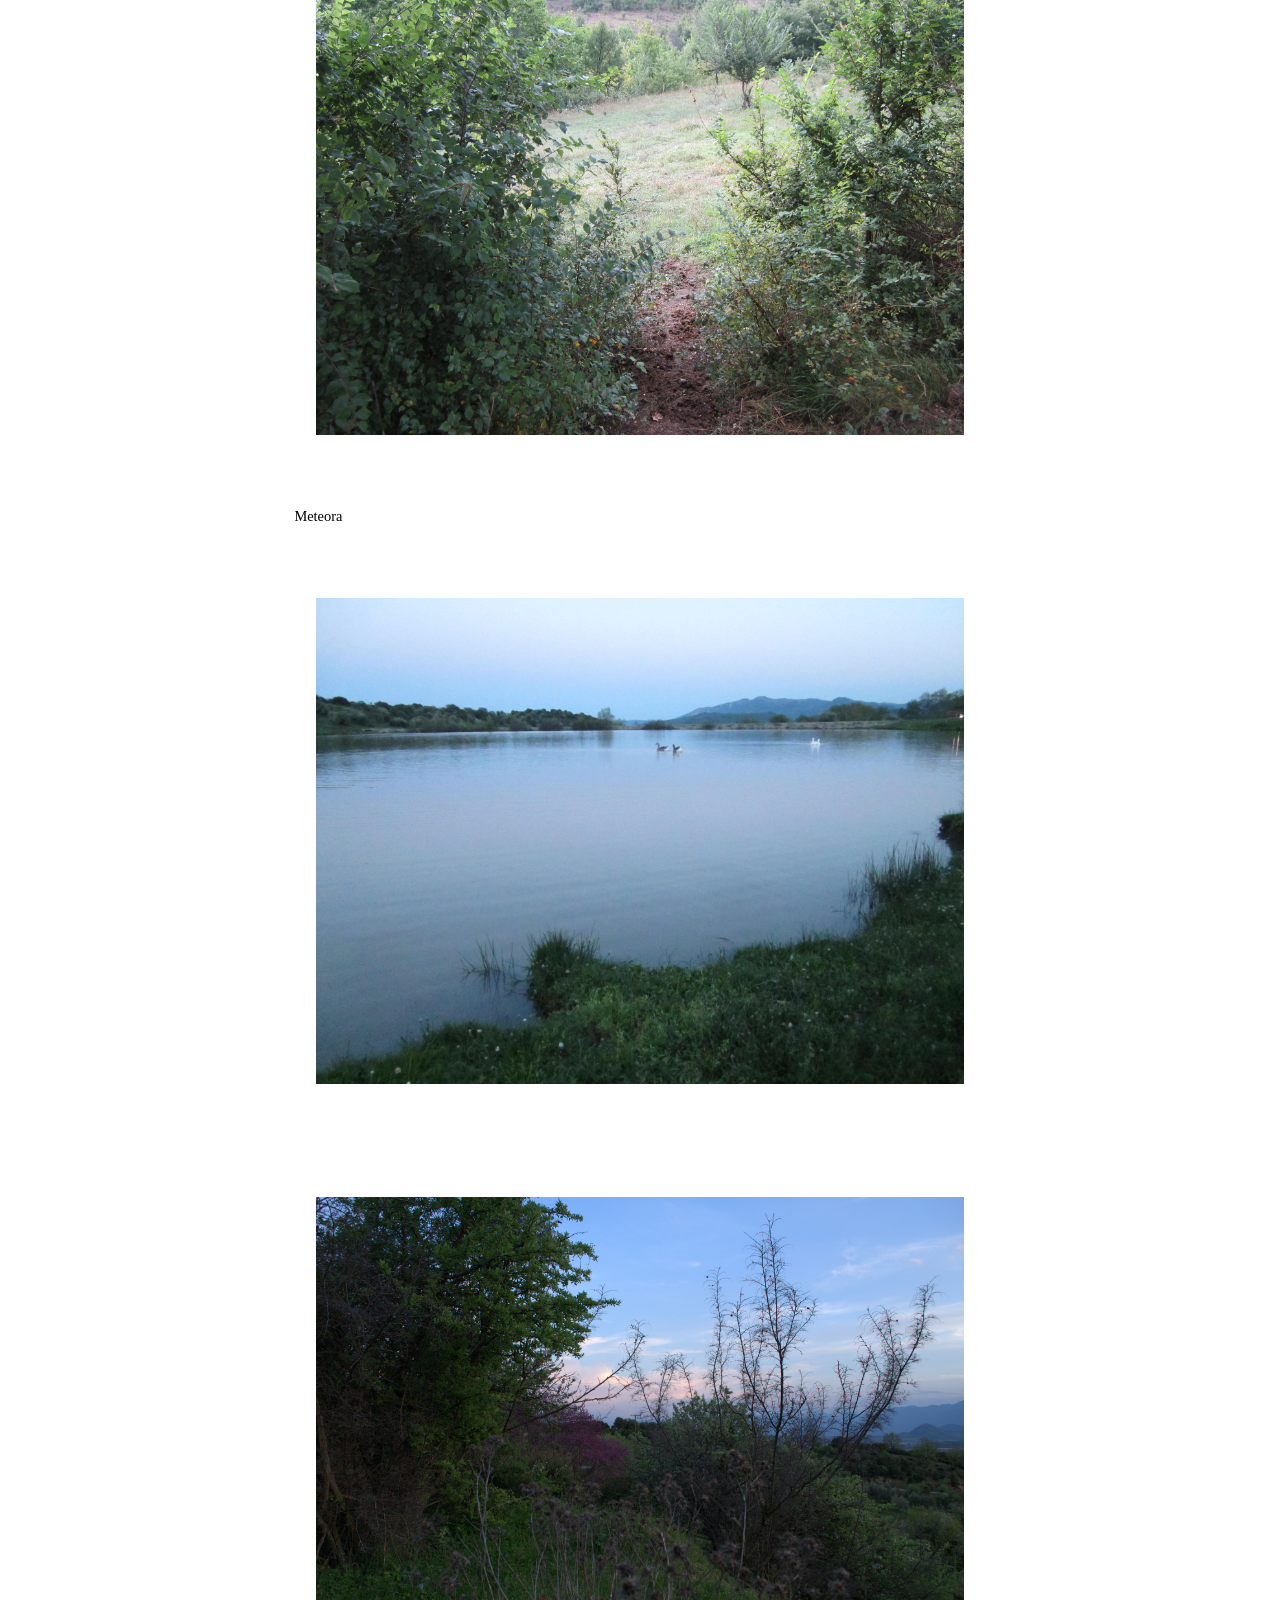
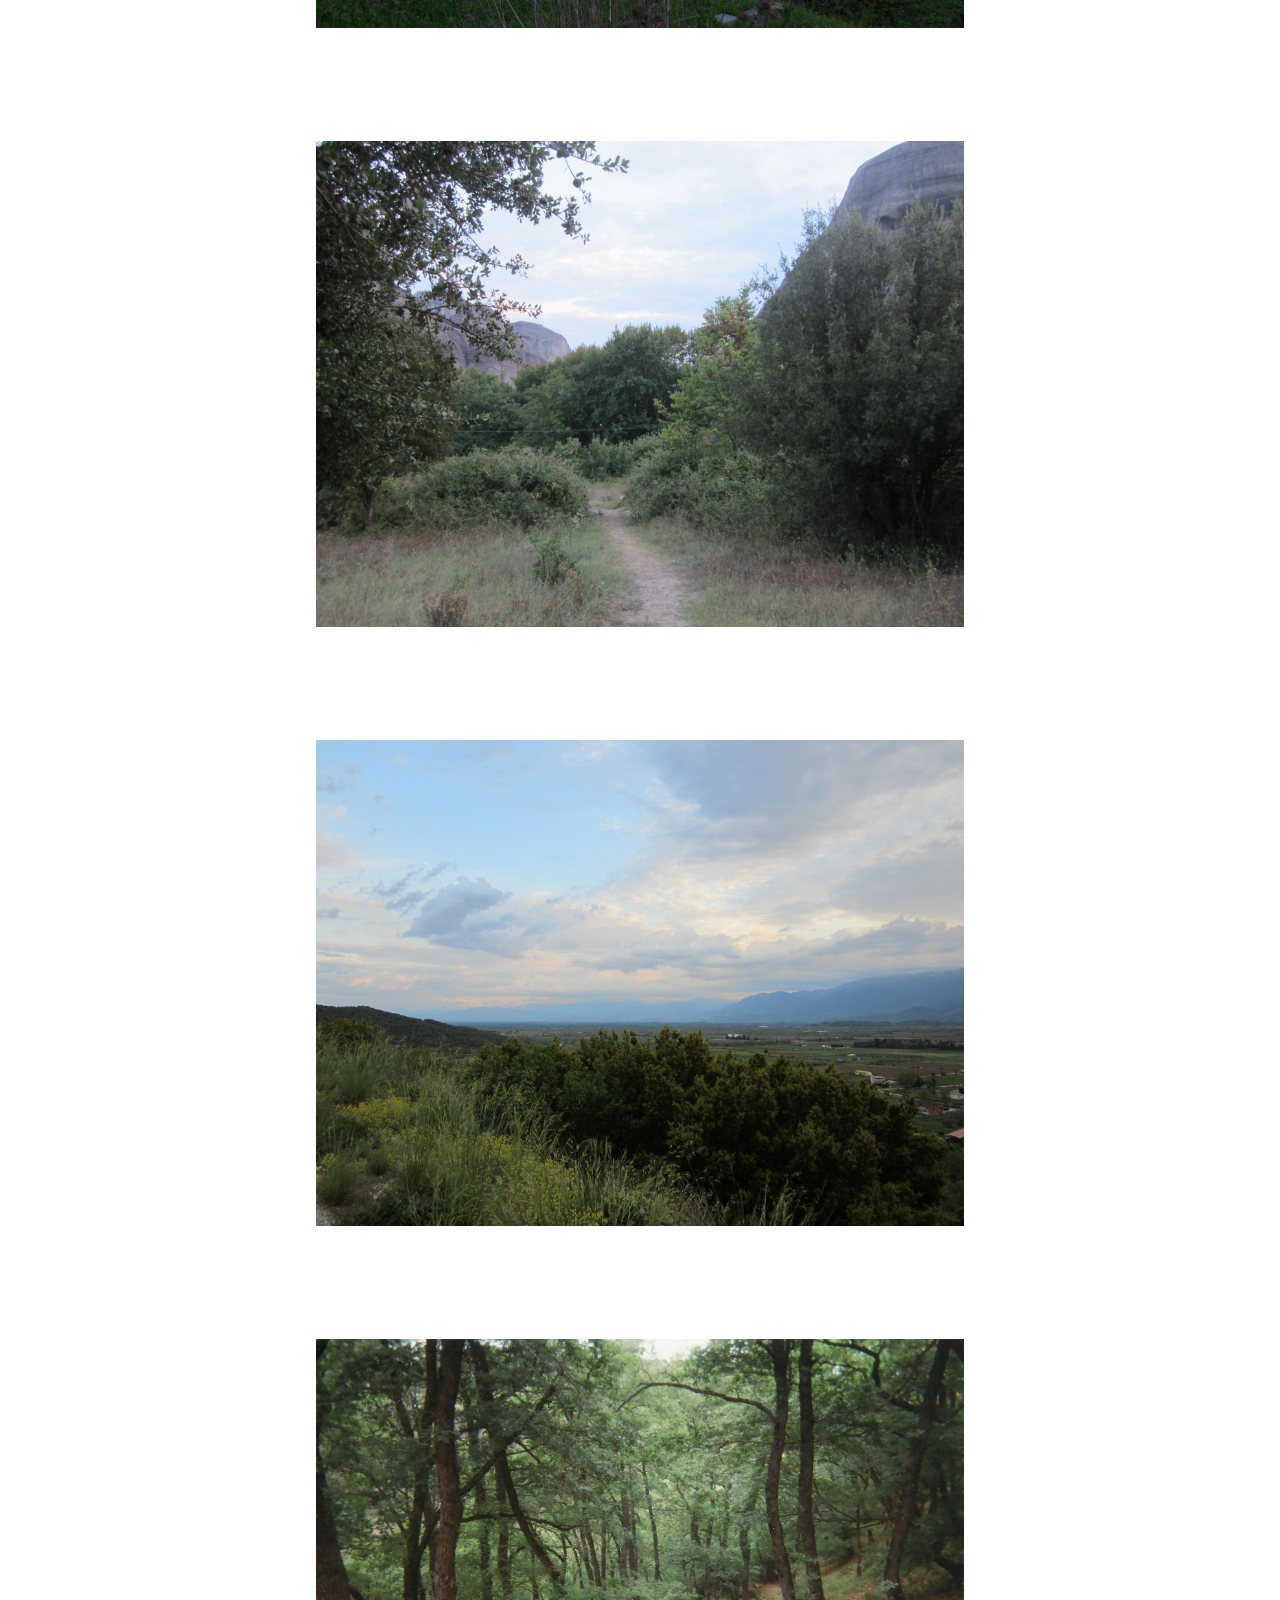
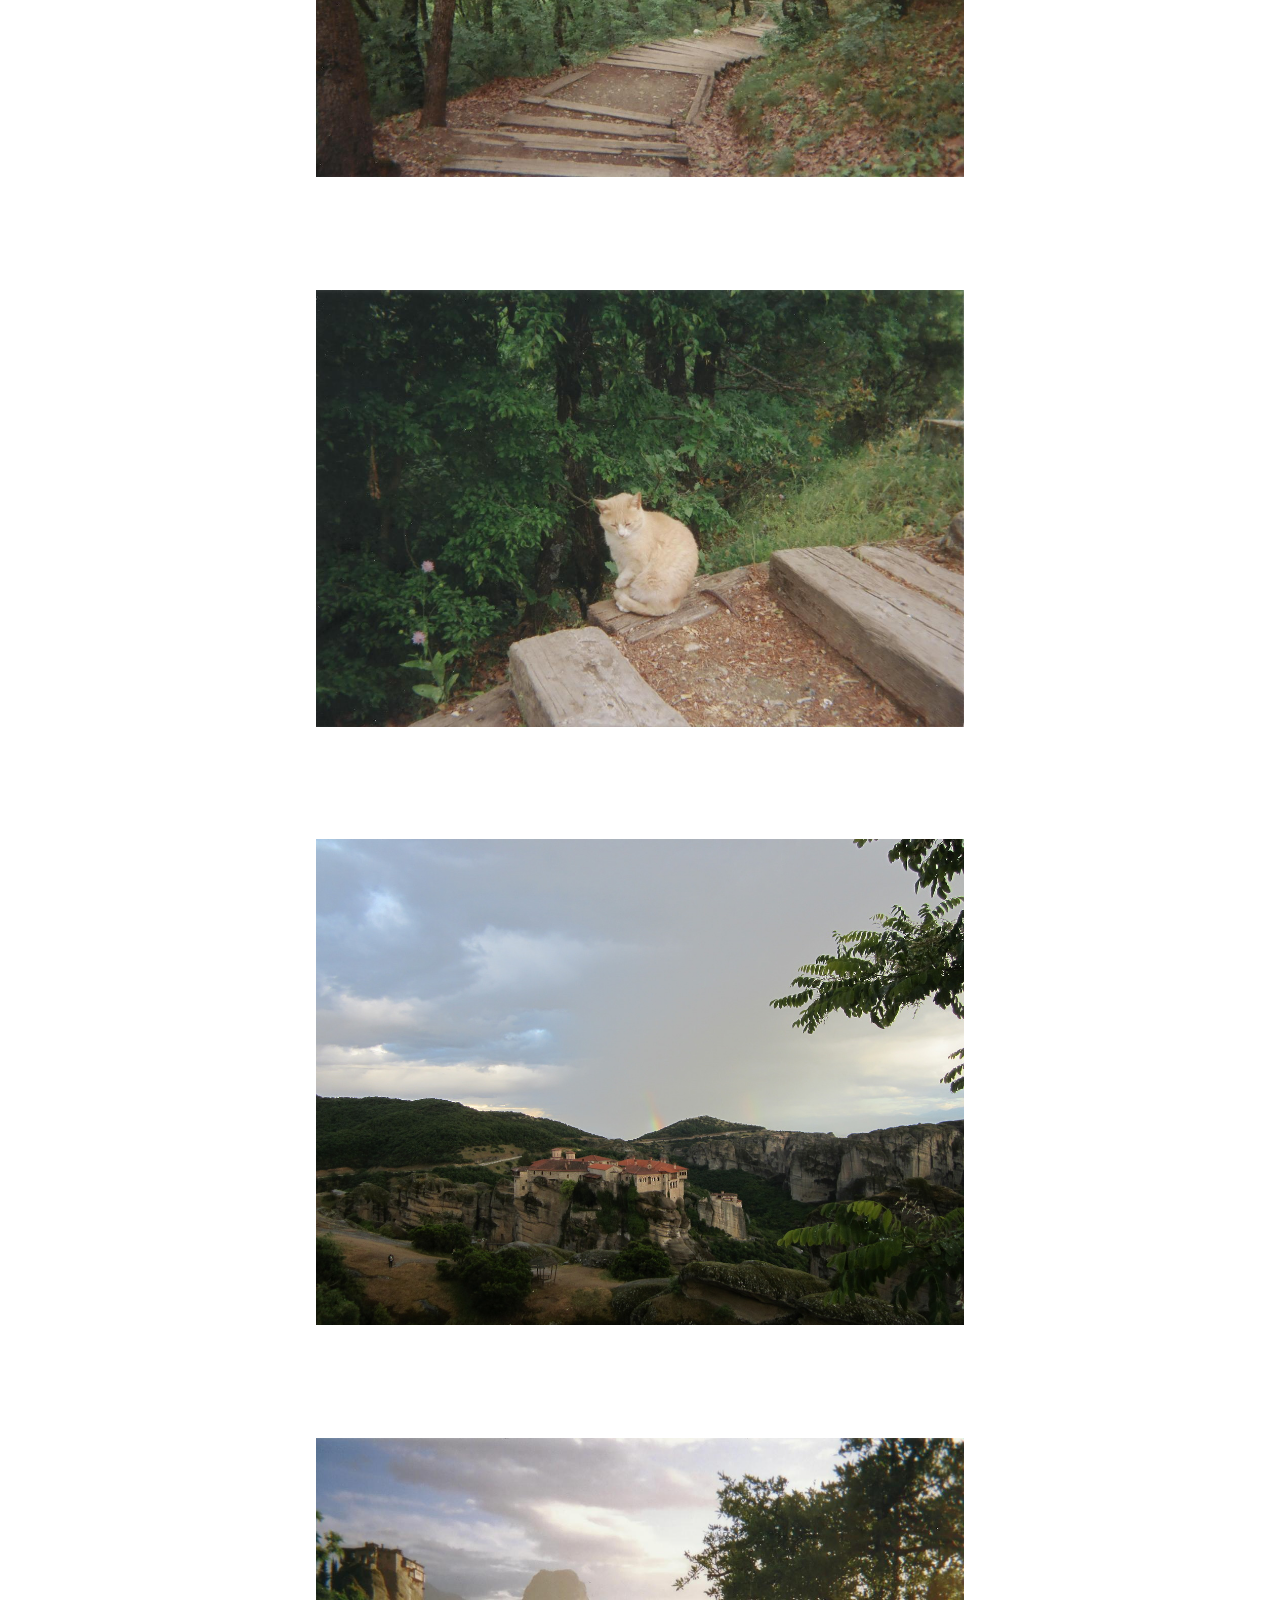
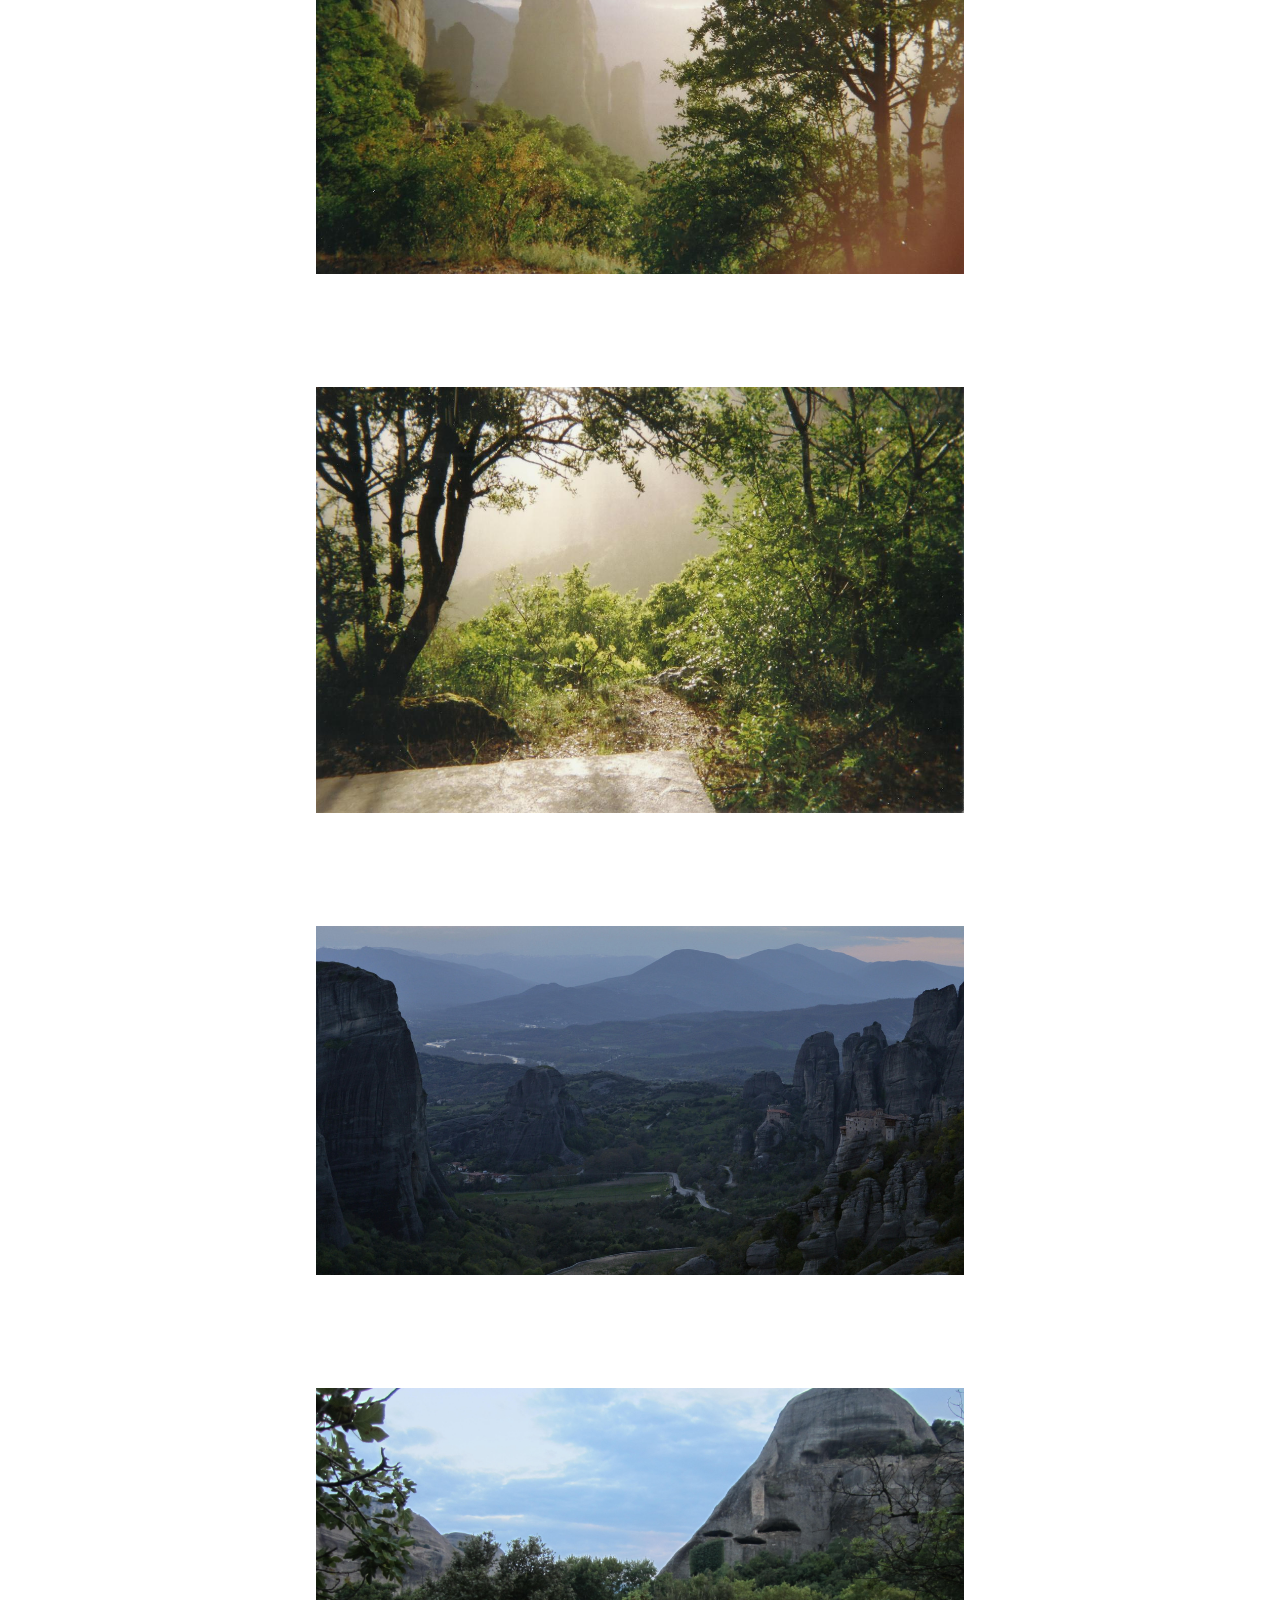
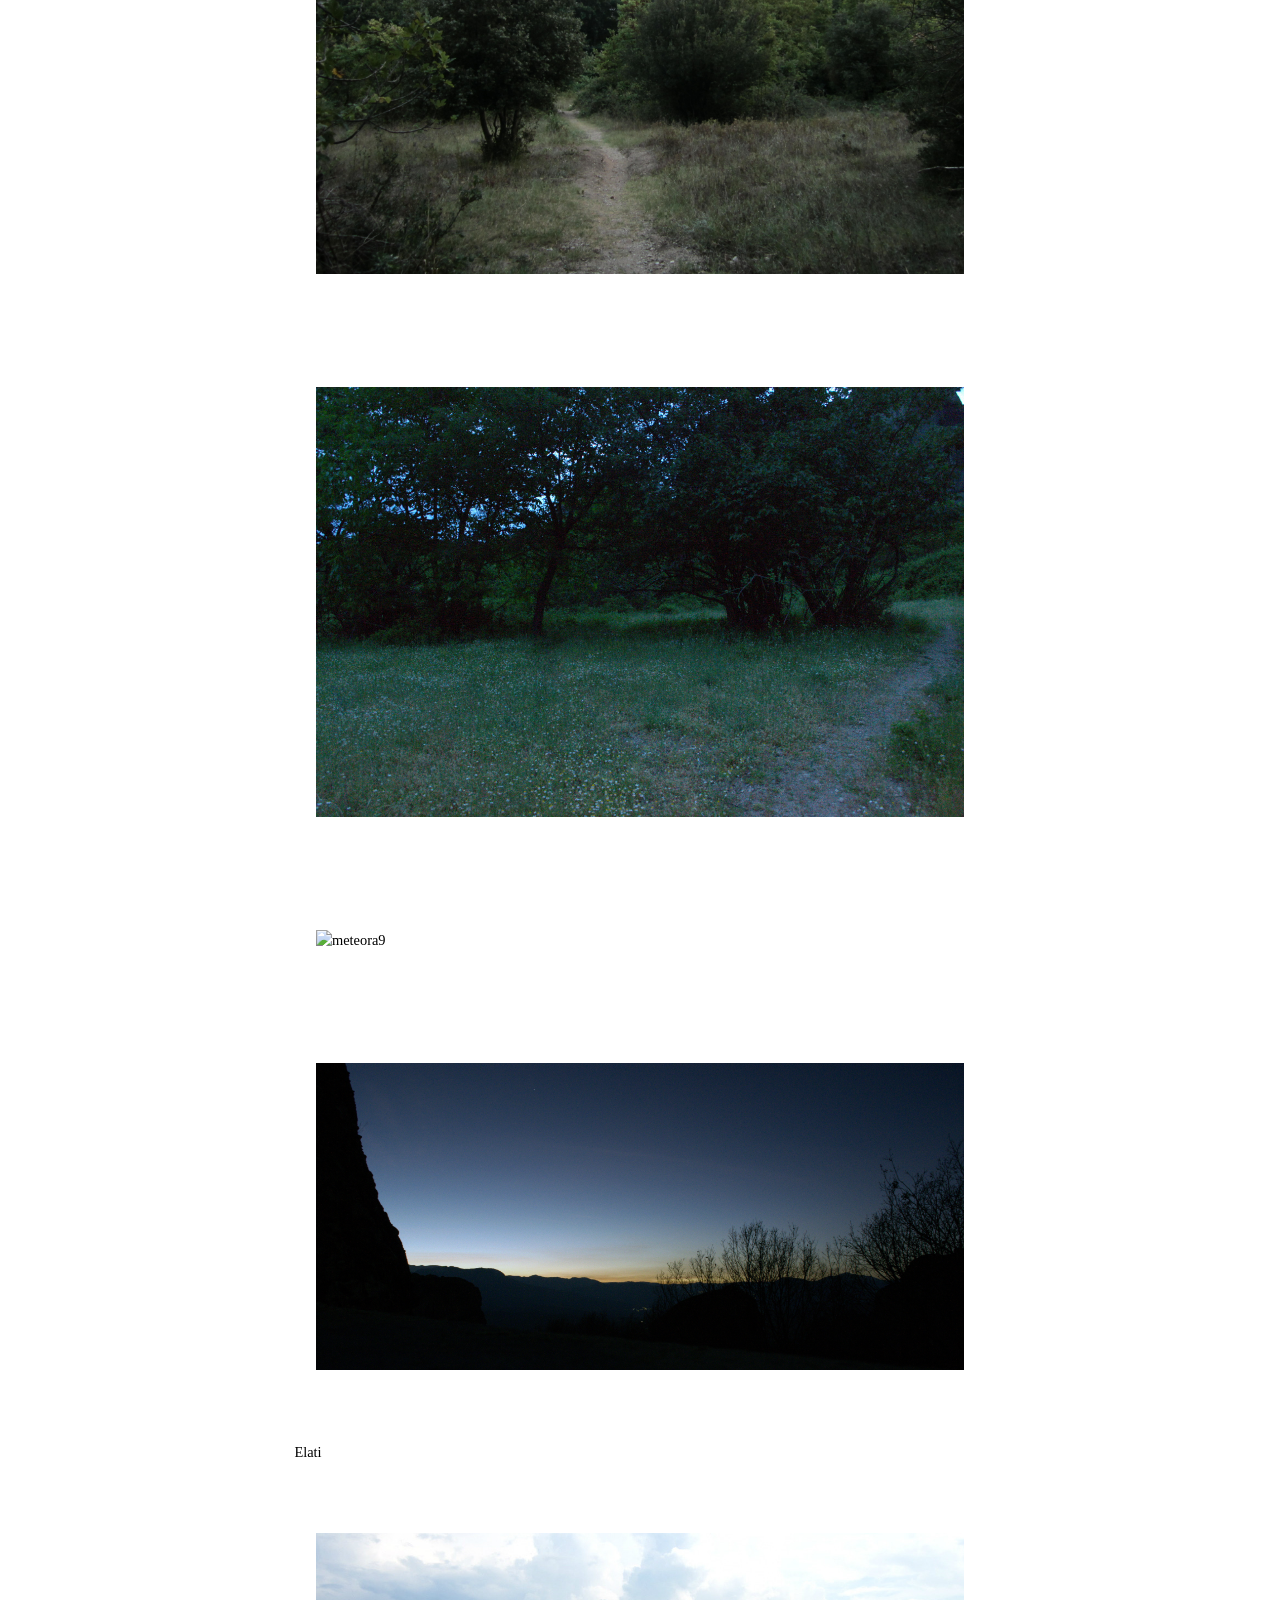
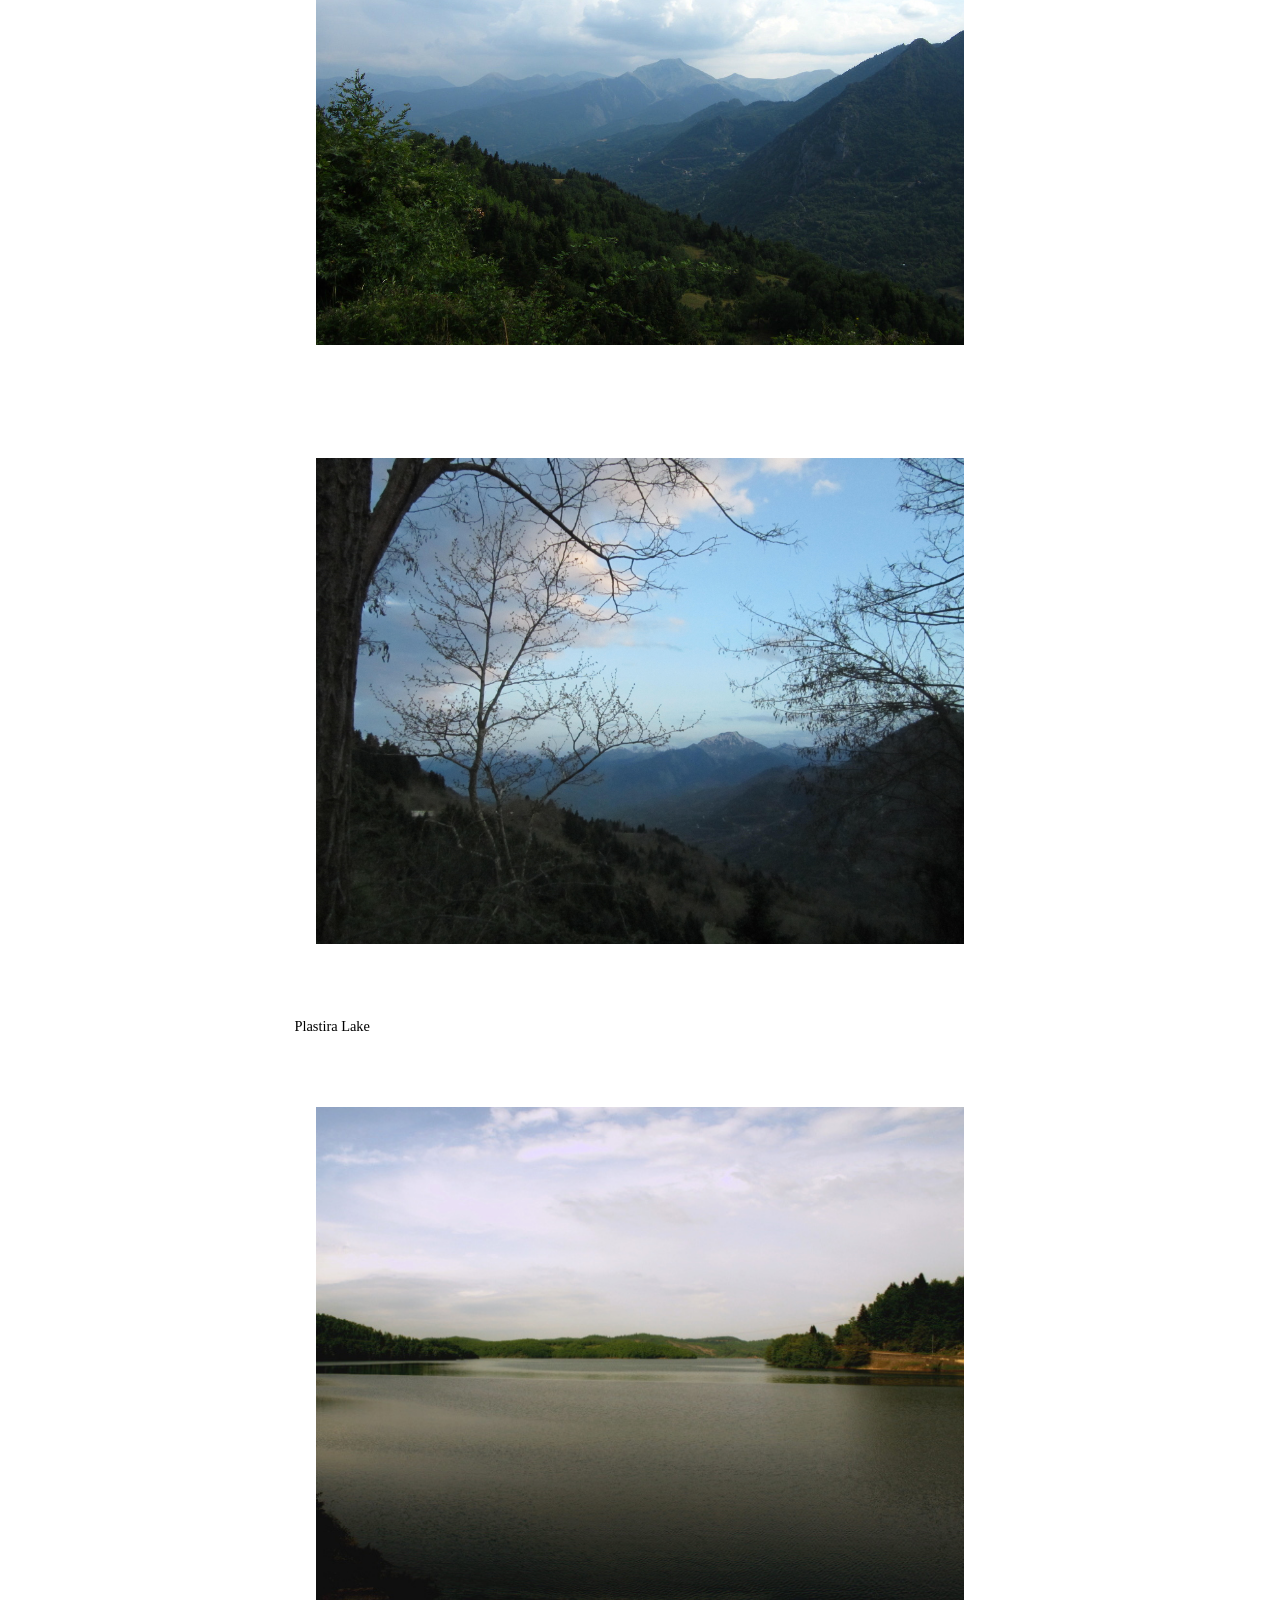
==== commit b98b2484: "Update index.html" ====
--- a/index.html
+++ b/index.html
@@ -31,8 +31,8 @@
 	<p><img src="images/32.jpg" alt="fecamp2"/></p>
 	<p><img src="images/33.jpg" alt="fecamp3"/></p>
 	<p><img src="images/25.jpg" alt="paris1"/></p>
-	<p><img src="images/37.jpg" alt="paris3"/></p>
-	<p><img src="images/35.jpg" alt="paris2"/></p>
+	<p><img src="images/37.png" alt="paris3"/></p>
+	<p><img src="images/35.jpg" alt="paris4"/></p>
 	
 	<hr>
 	
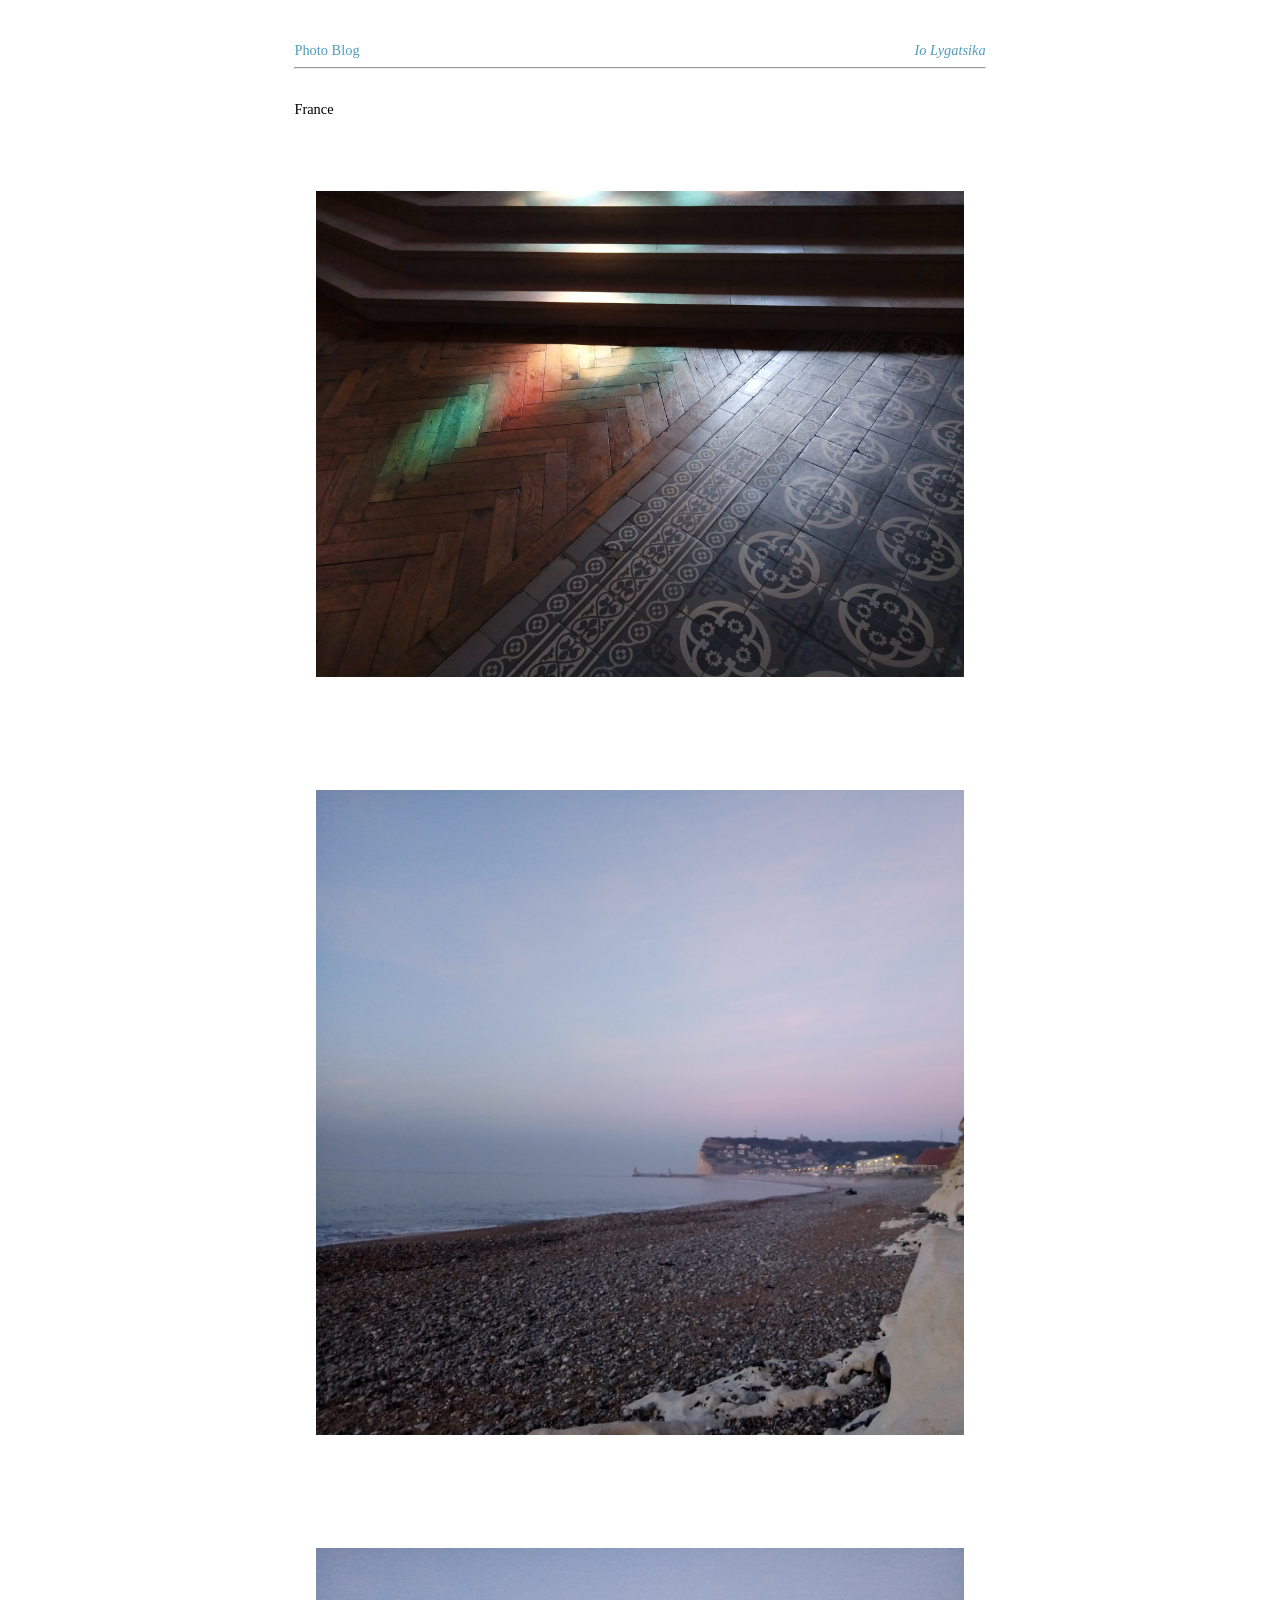
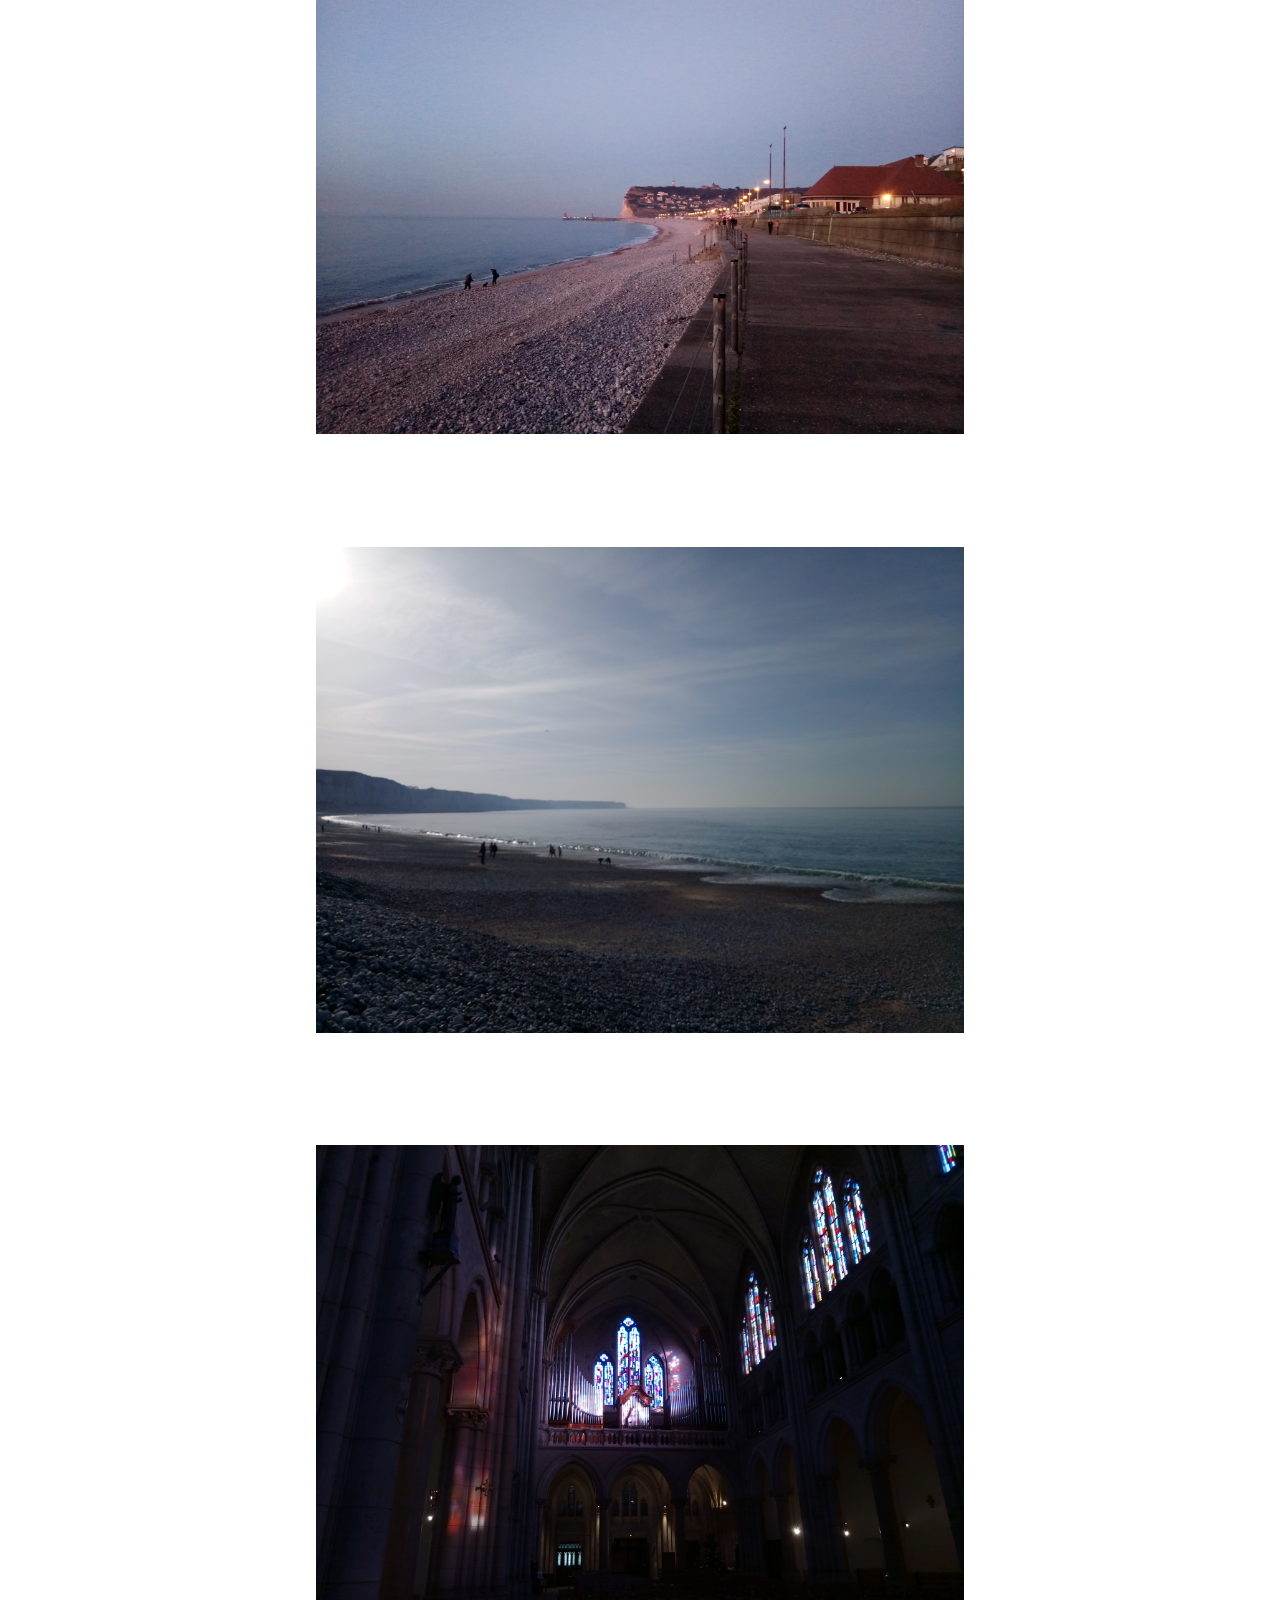
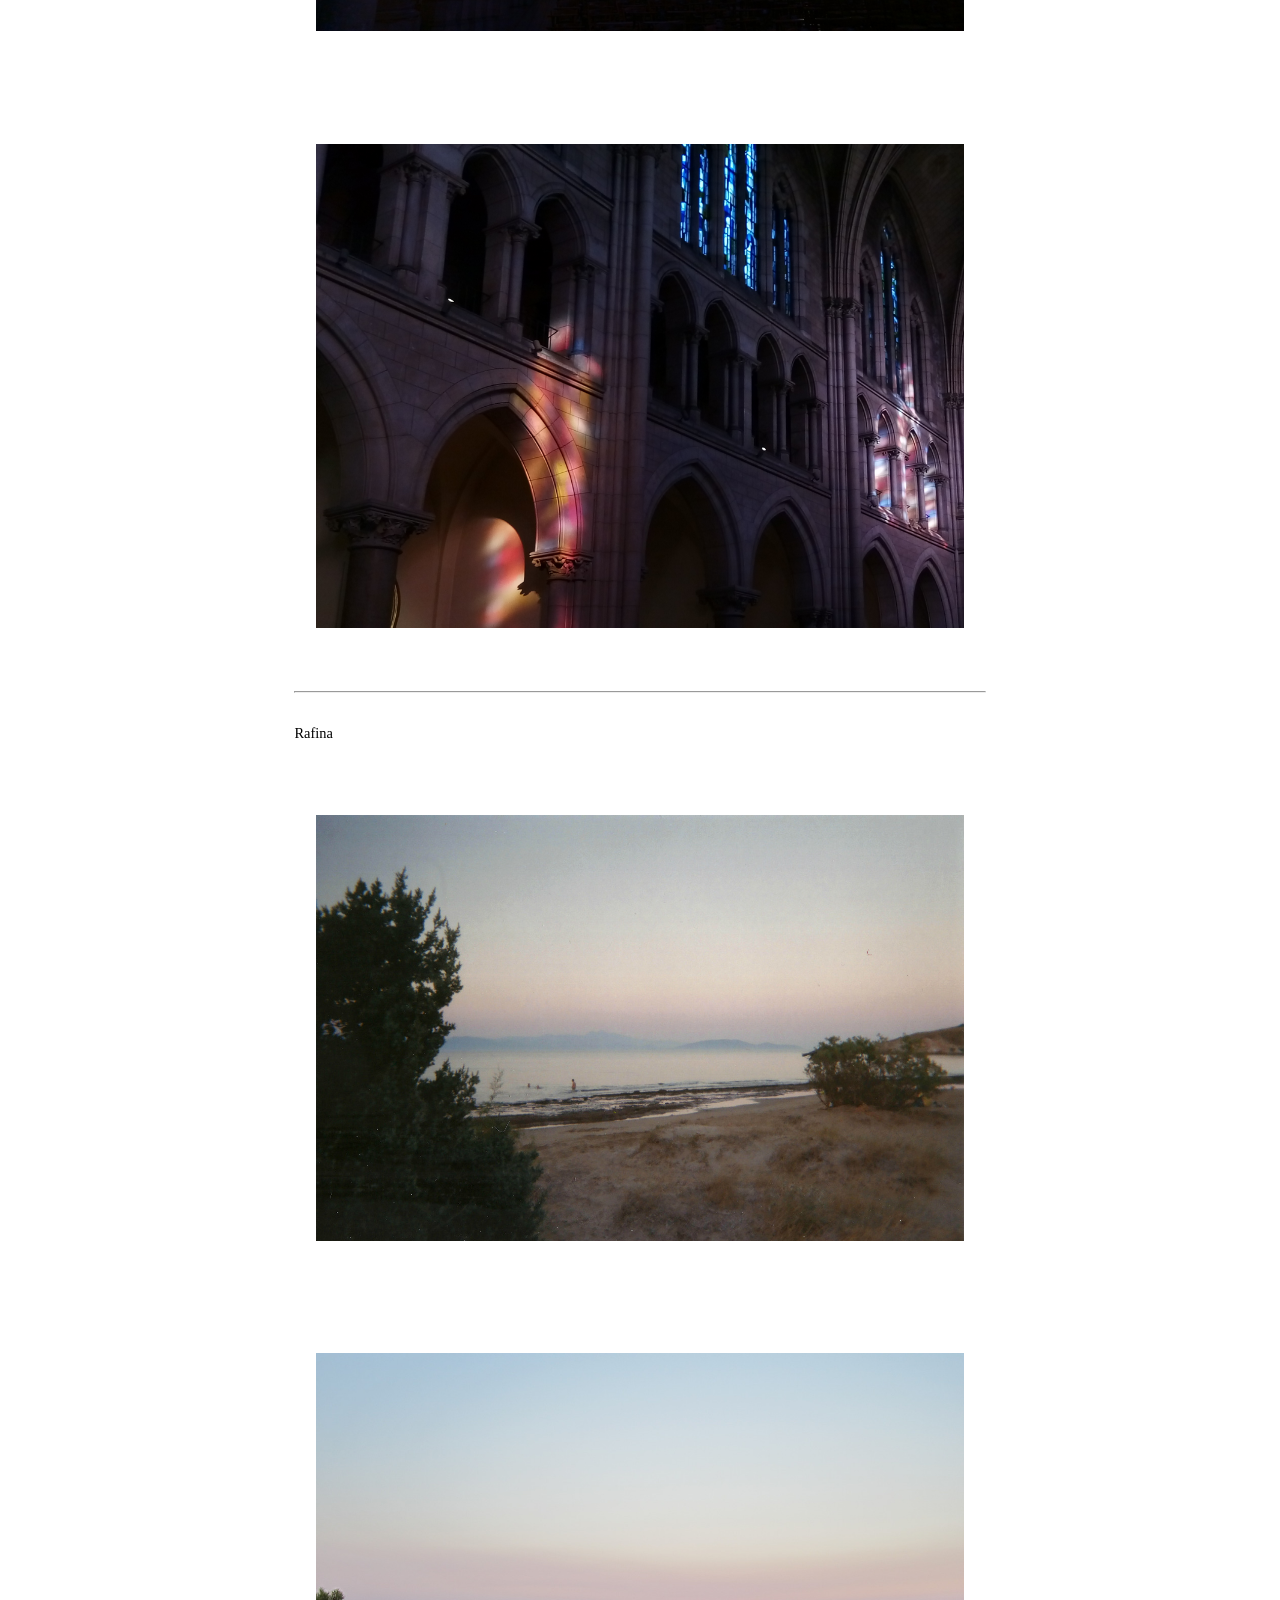
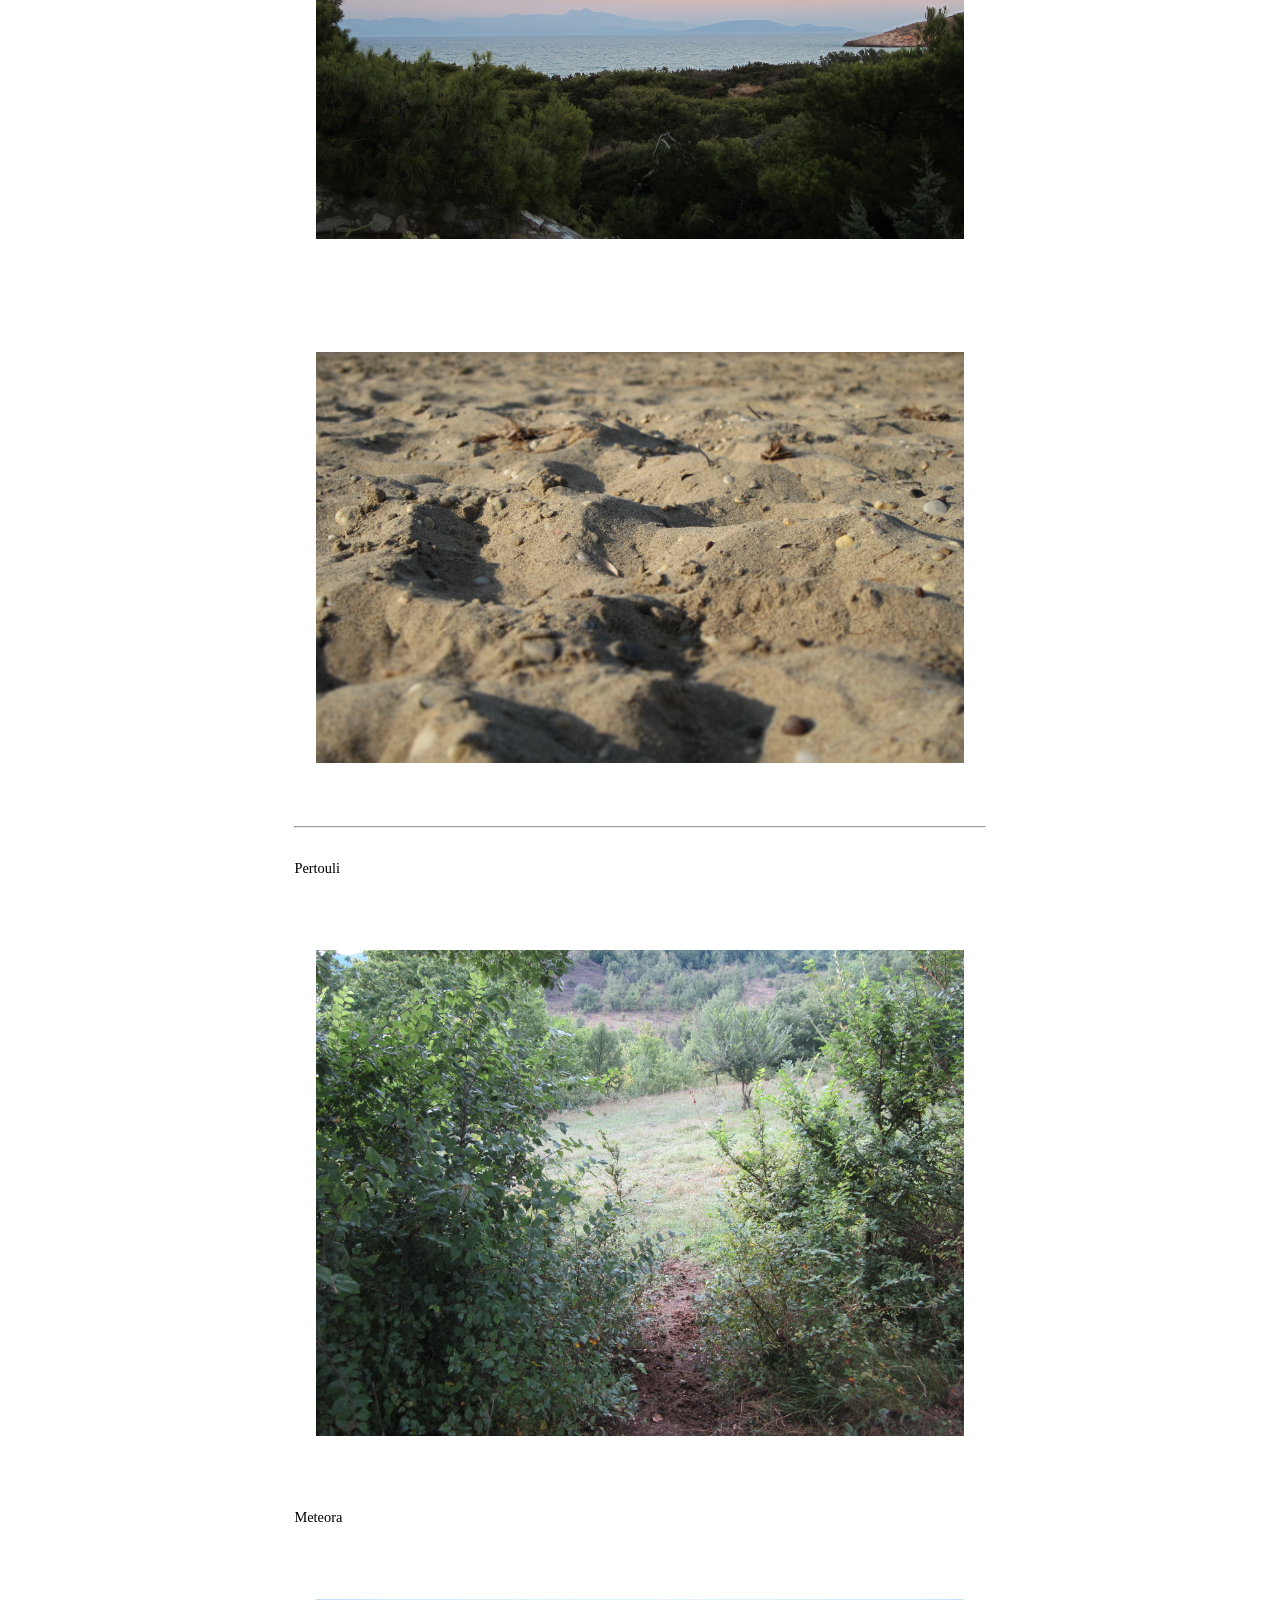
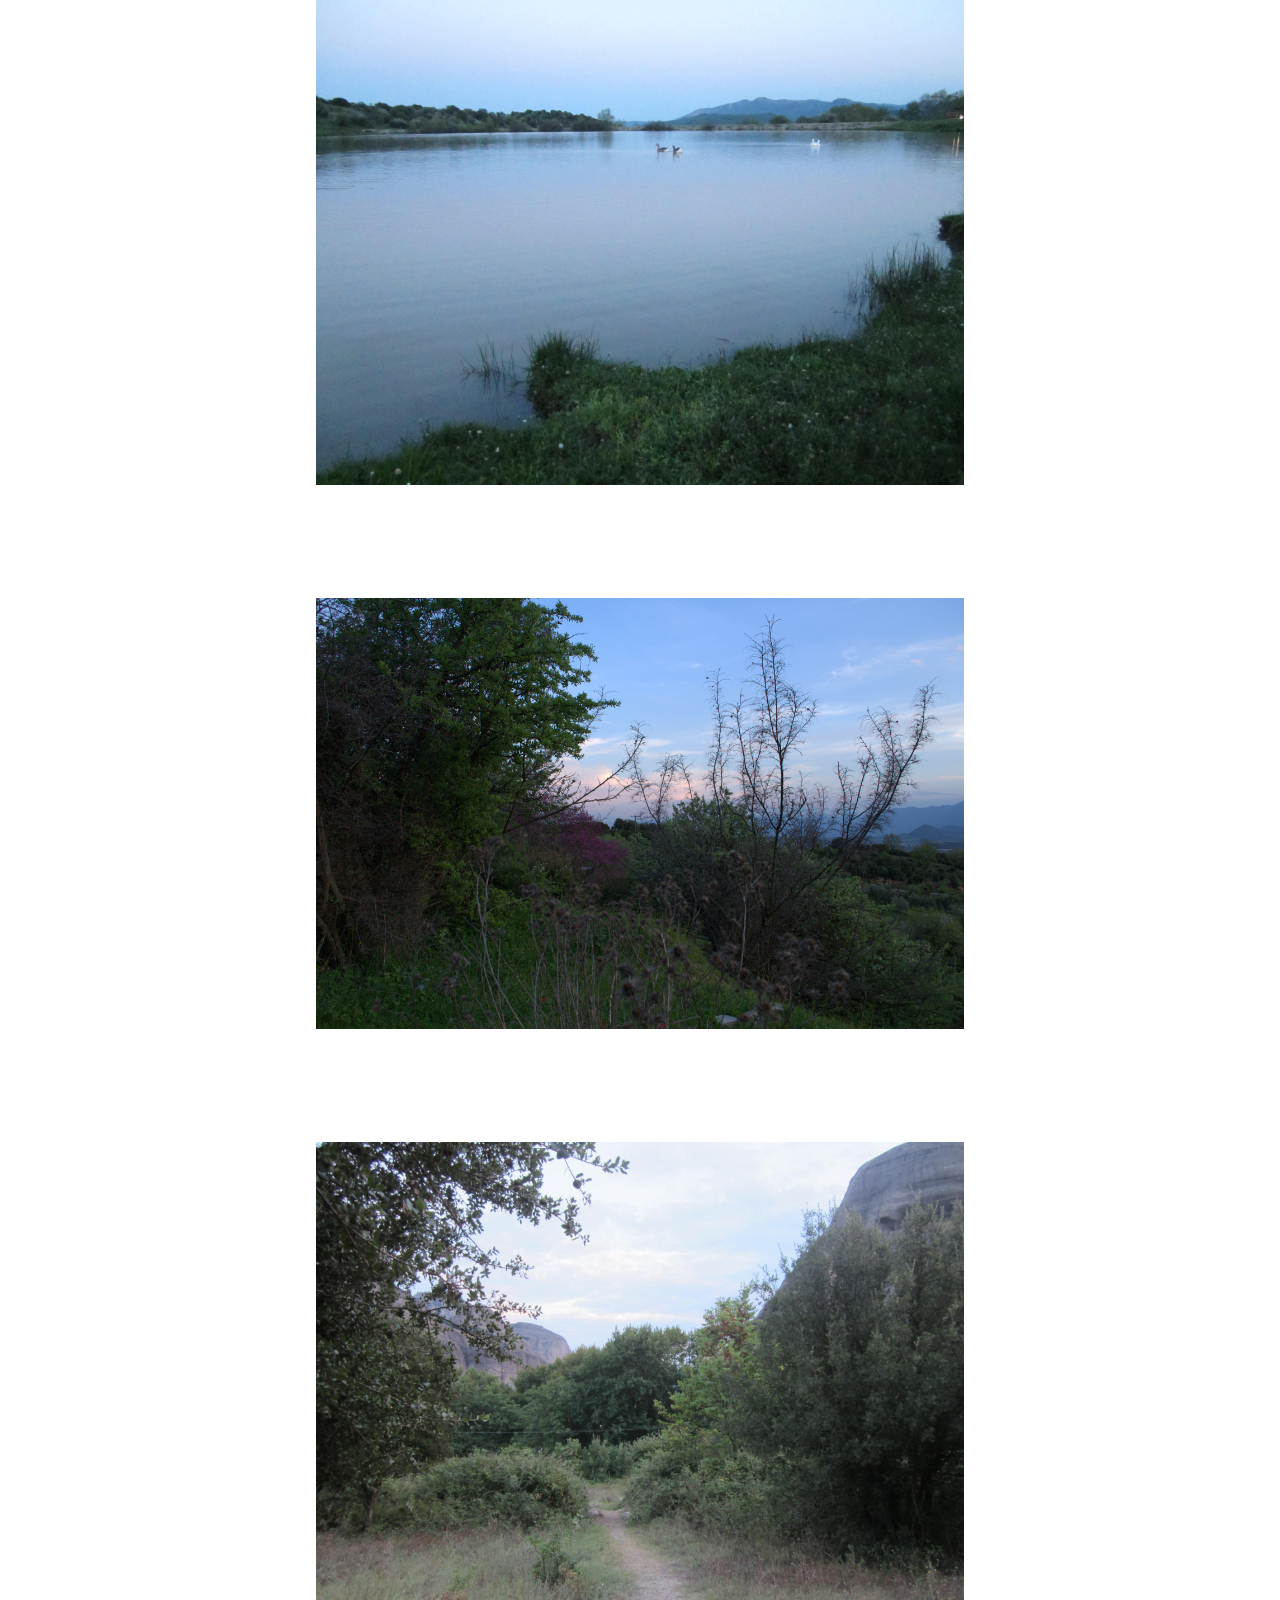
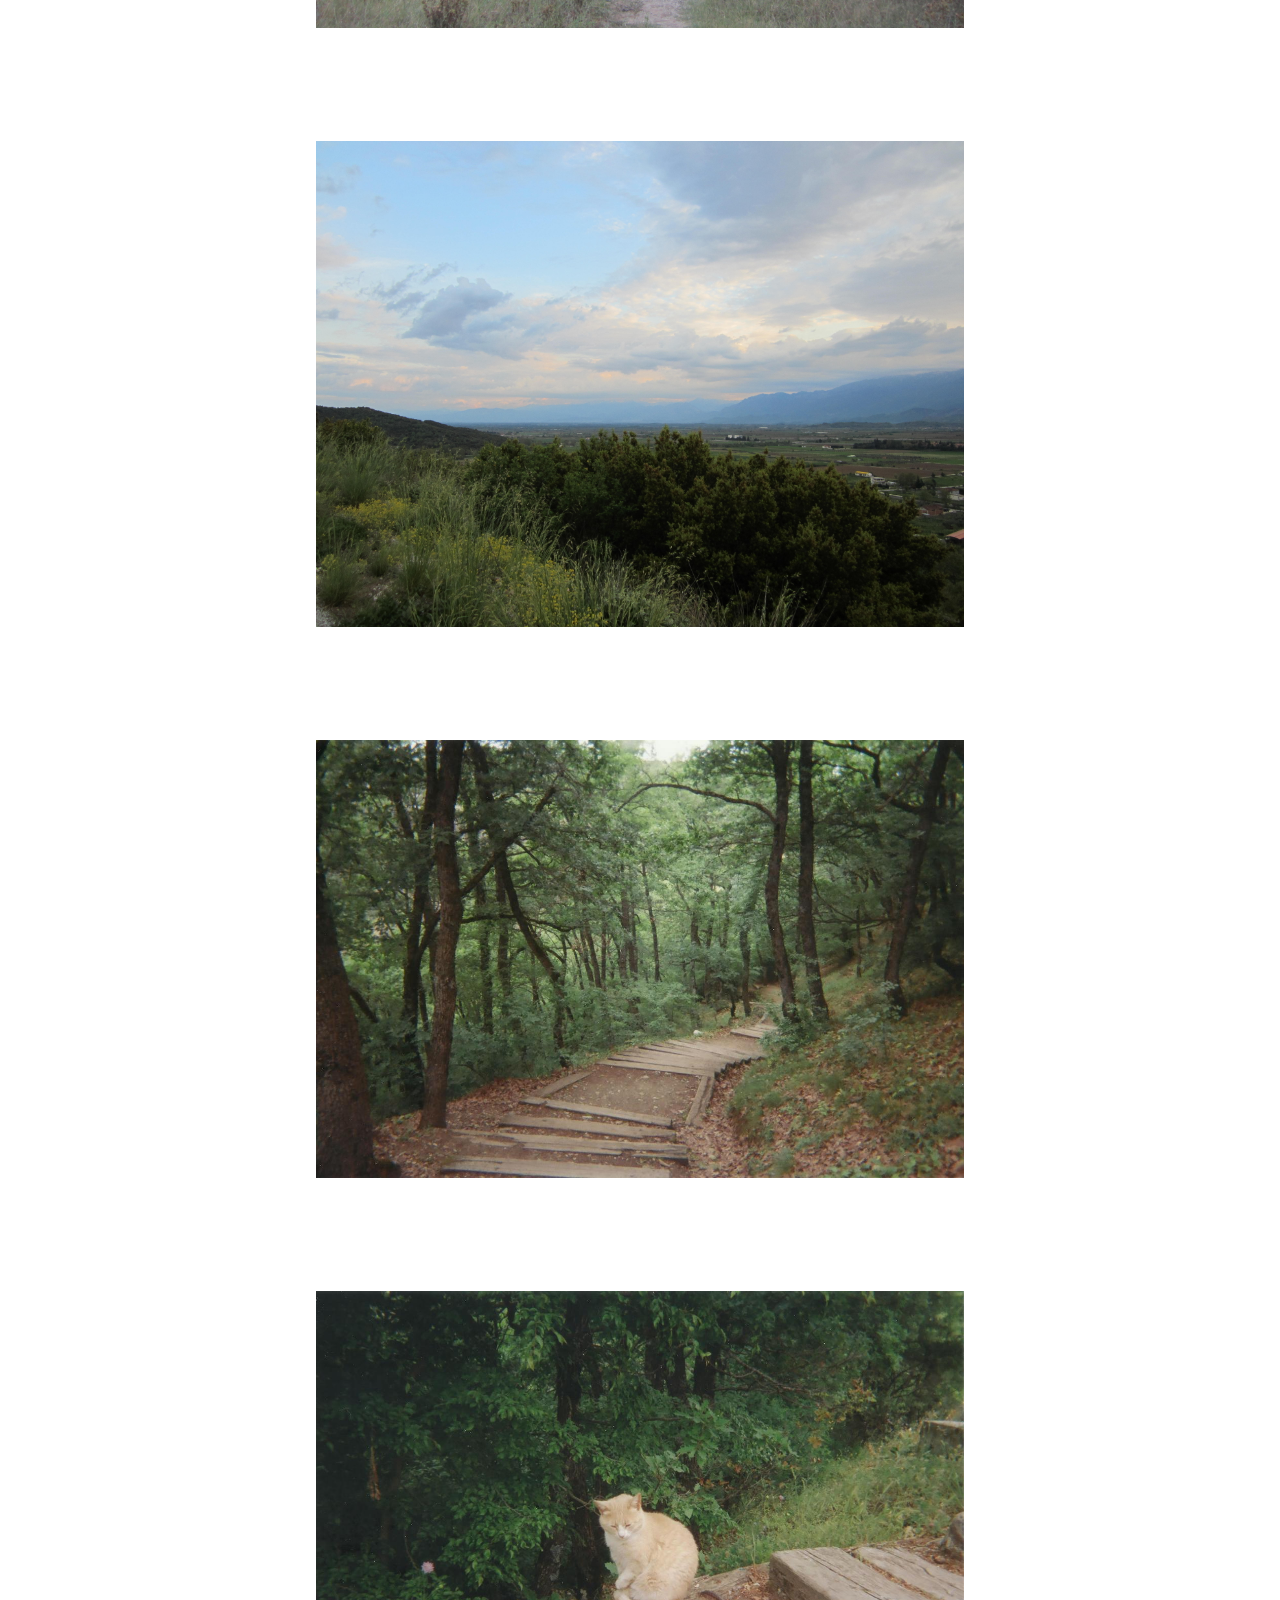
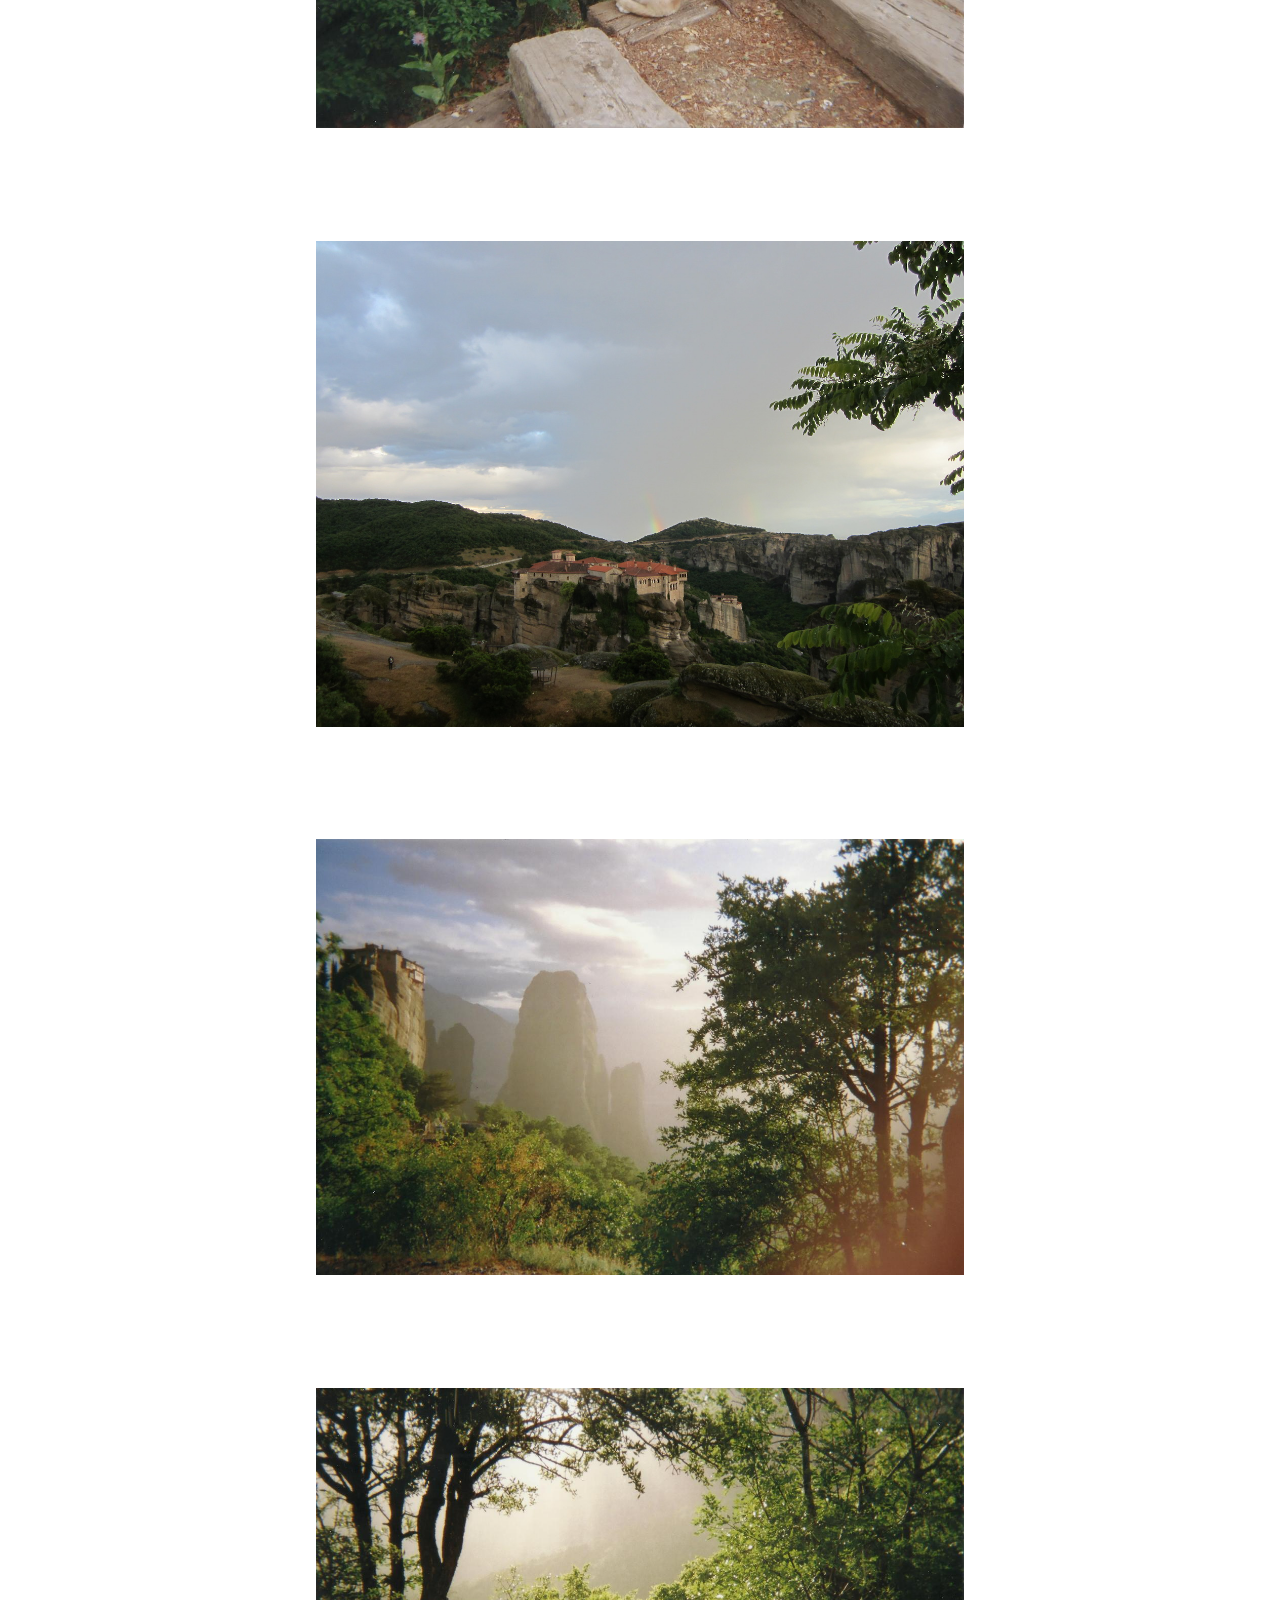
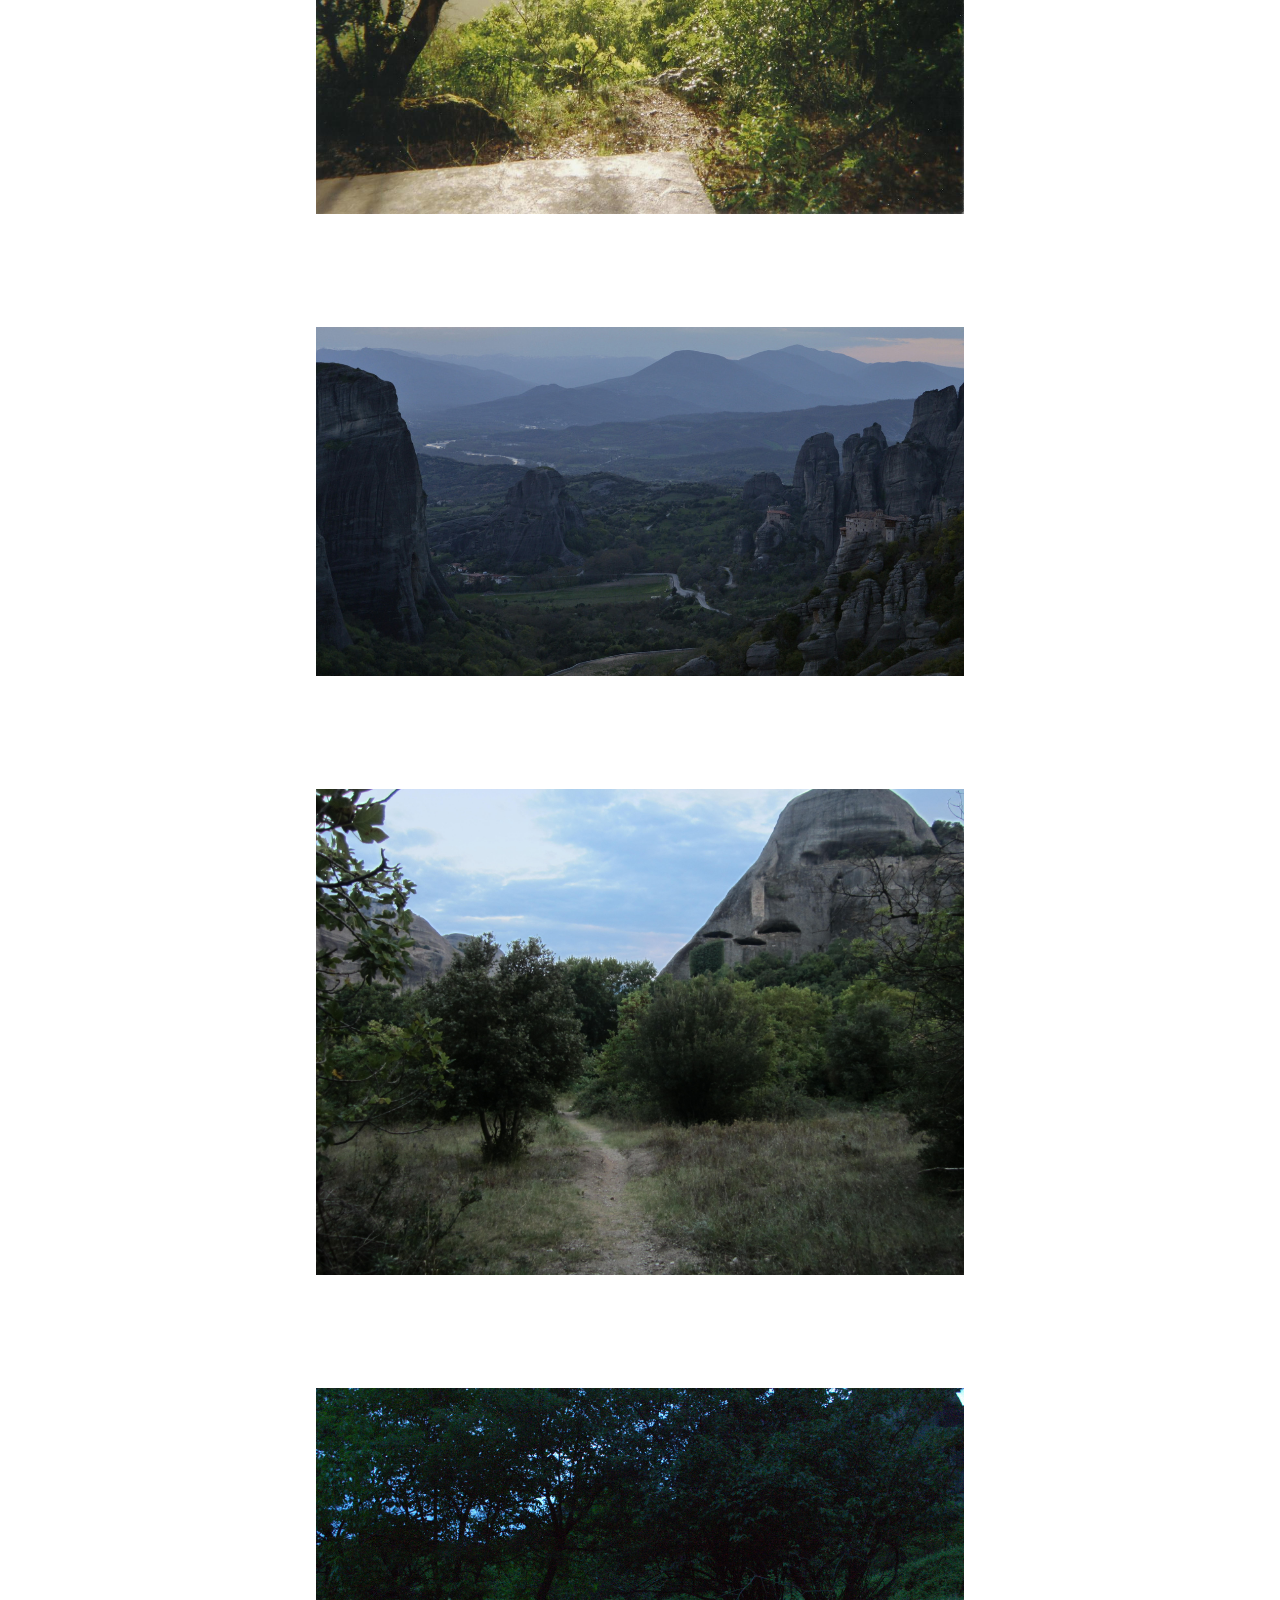
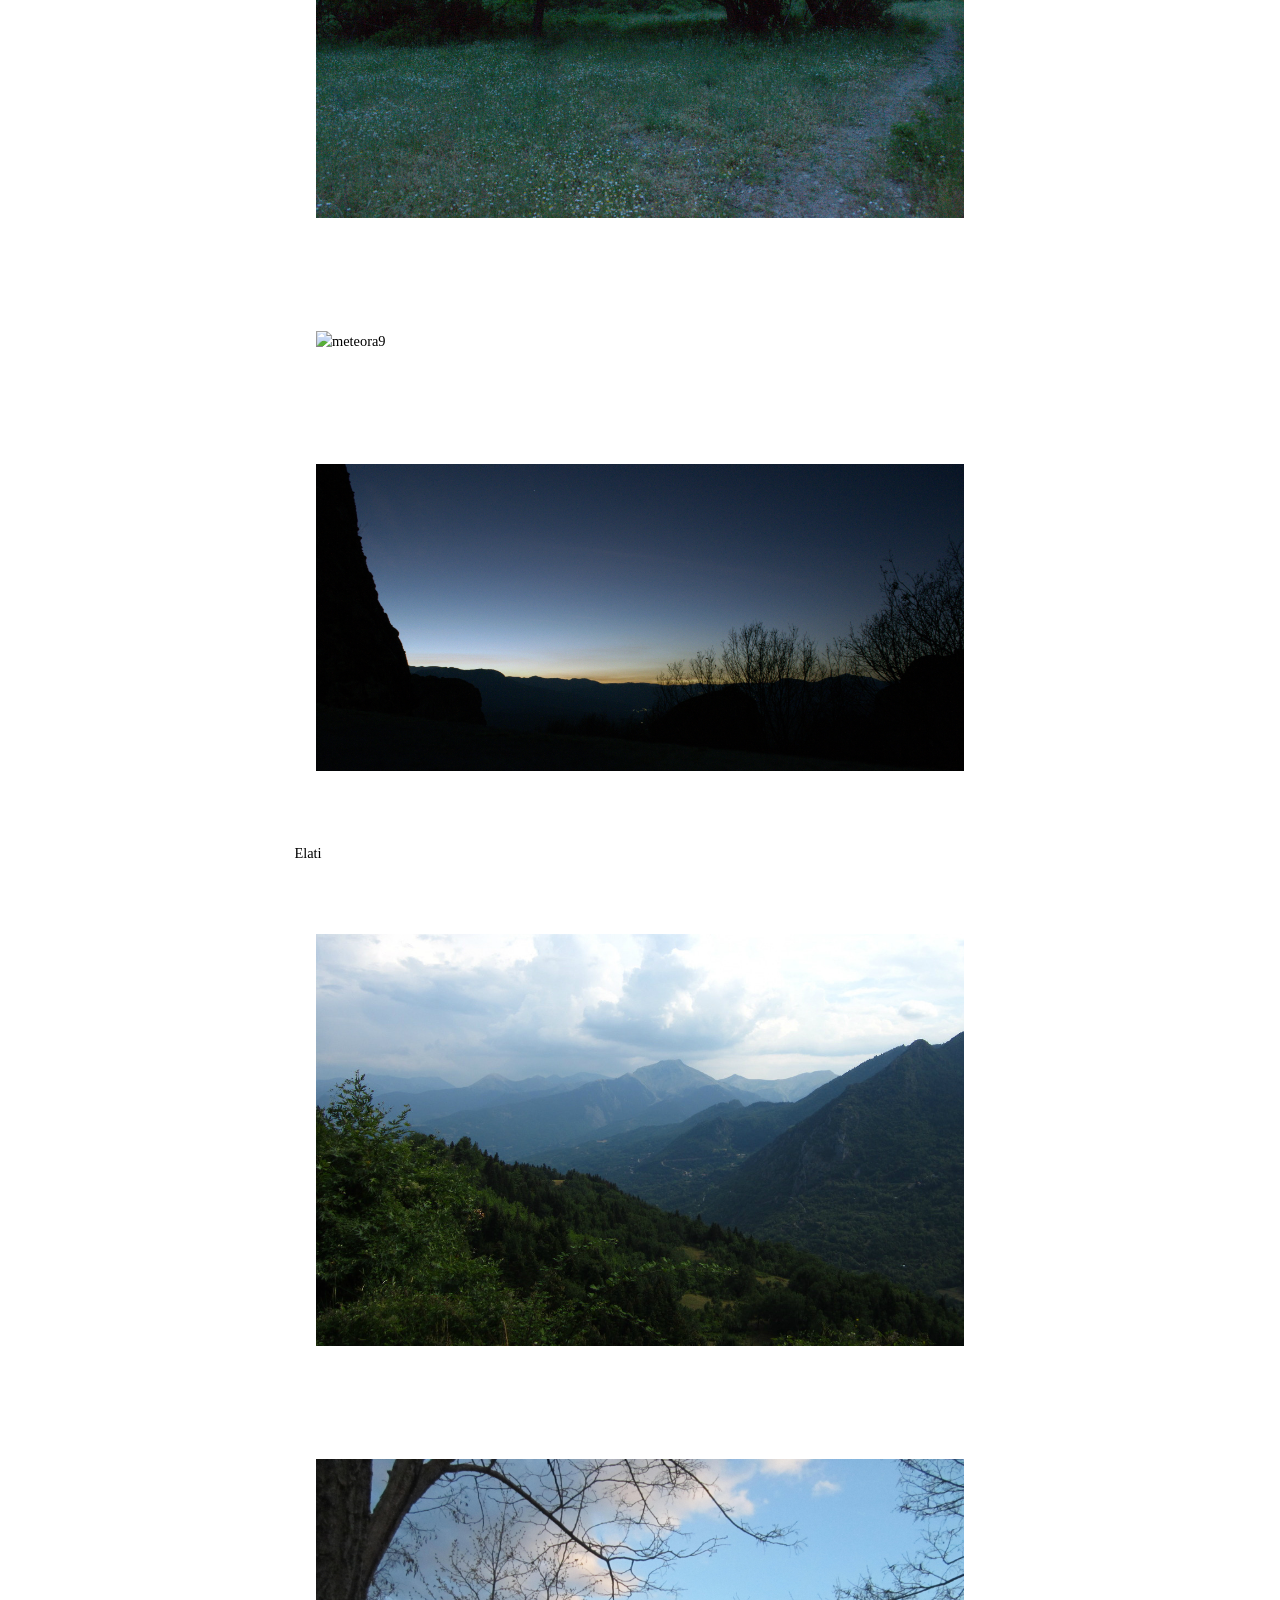
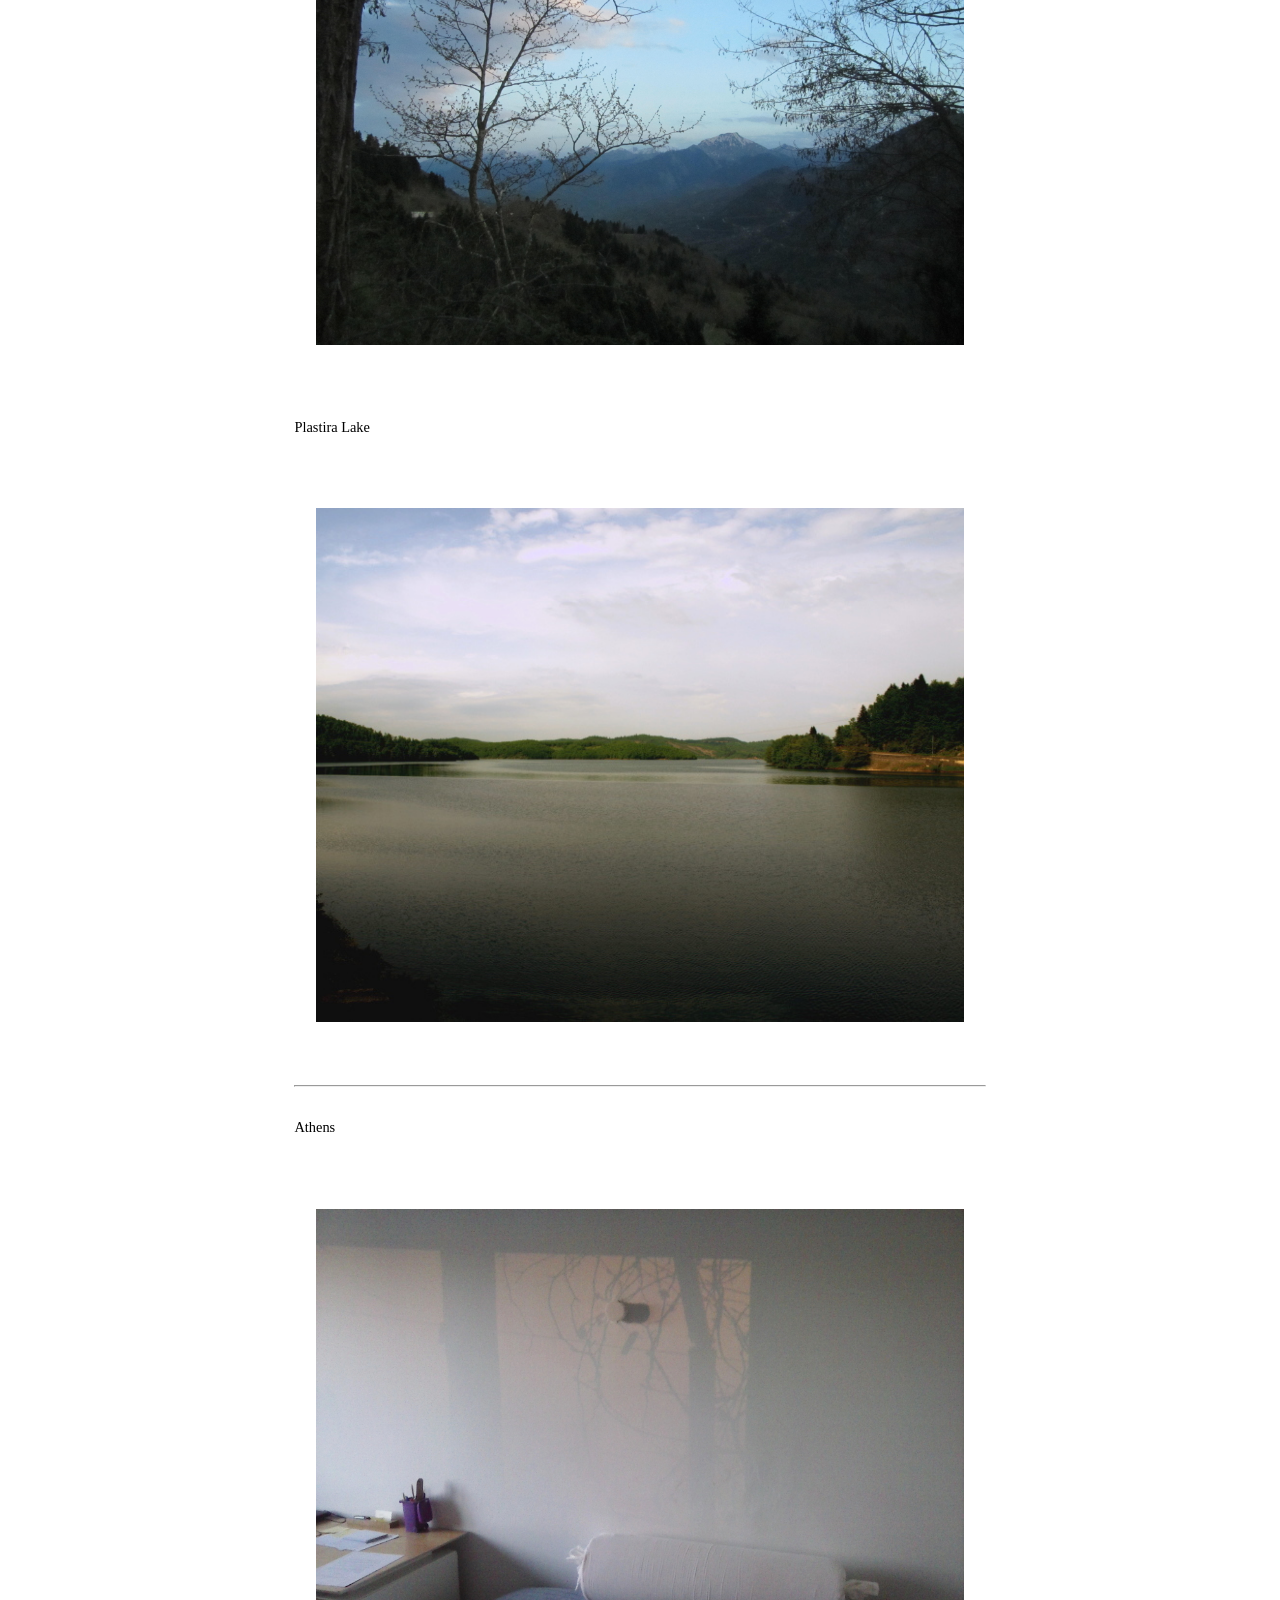
==== commit 33e4fd33: "Update index.html" ====
--- a/index.html
+++ b/index.html
@@ -14,8 +14,7 @@
 	<p>
 		<div>
 			<div class="left"><font color="#509cba">Photo Blog</font></div>
-			<div class="right">
-			<a href="https://github.com/iolig" target="_blank" style="text-decoration: none"><font color="#509cba"><i> about</i></font></a>
+			<div class="right"><font color="#509cba"><i>Io Lygatsika</i></font></a>
 			</div>
 		</div>
 	</p>
@@ -32,7 +31,6 @@
 	<p><img src="images/33.jpg" alt="fecamp3"/></p>
 	<p><img src="images/25.jpg" alt="paris1"/></p>
 	<p><img src="images/37.png" alt="paris3"/></p>
-	<p><img src="images/35.jpg" alt="paris4"/></p>
 	
 	<hr>
 	
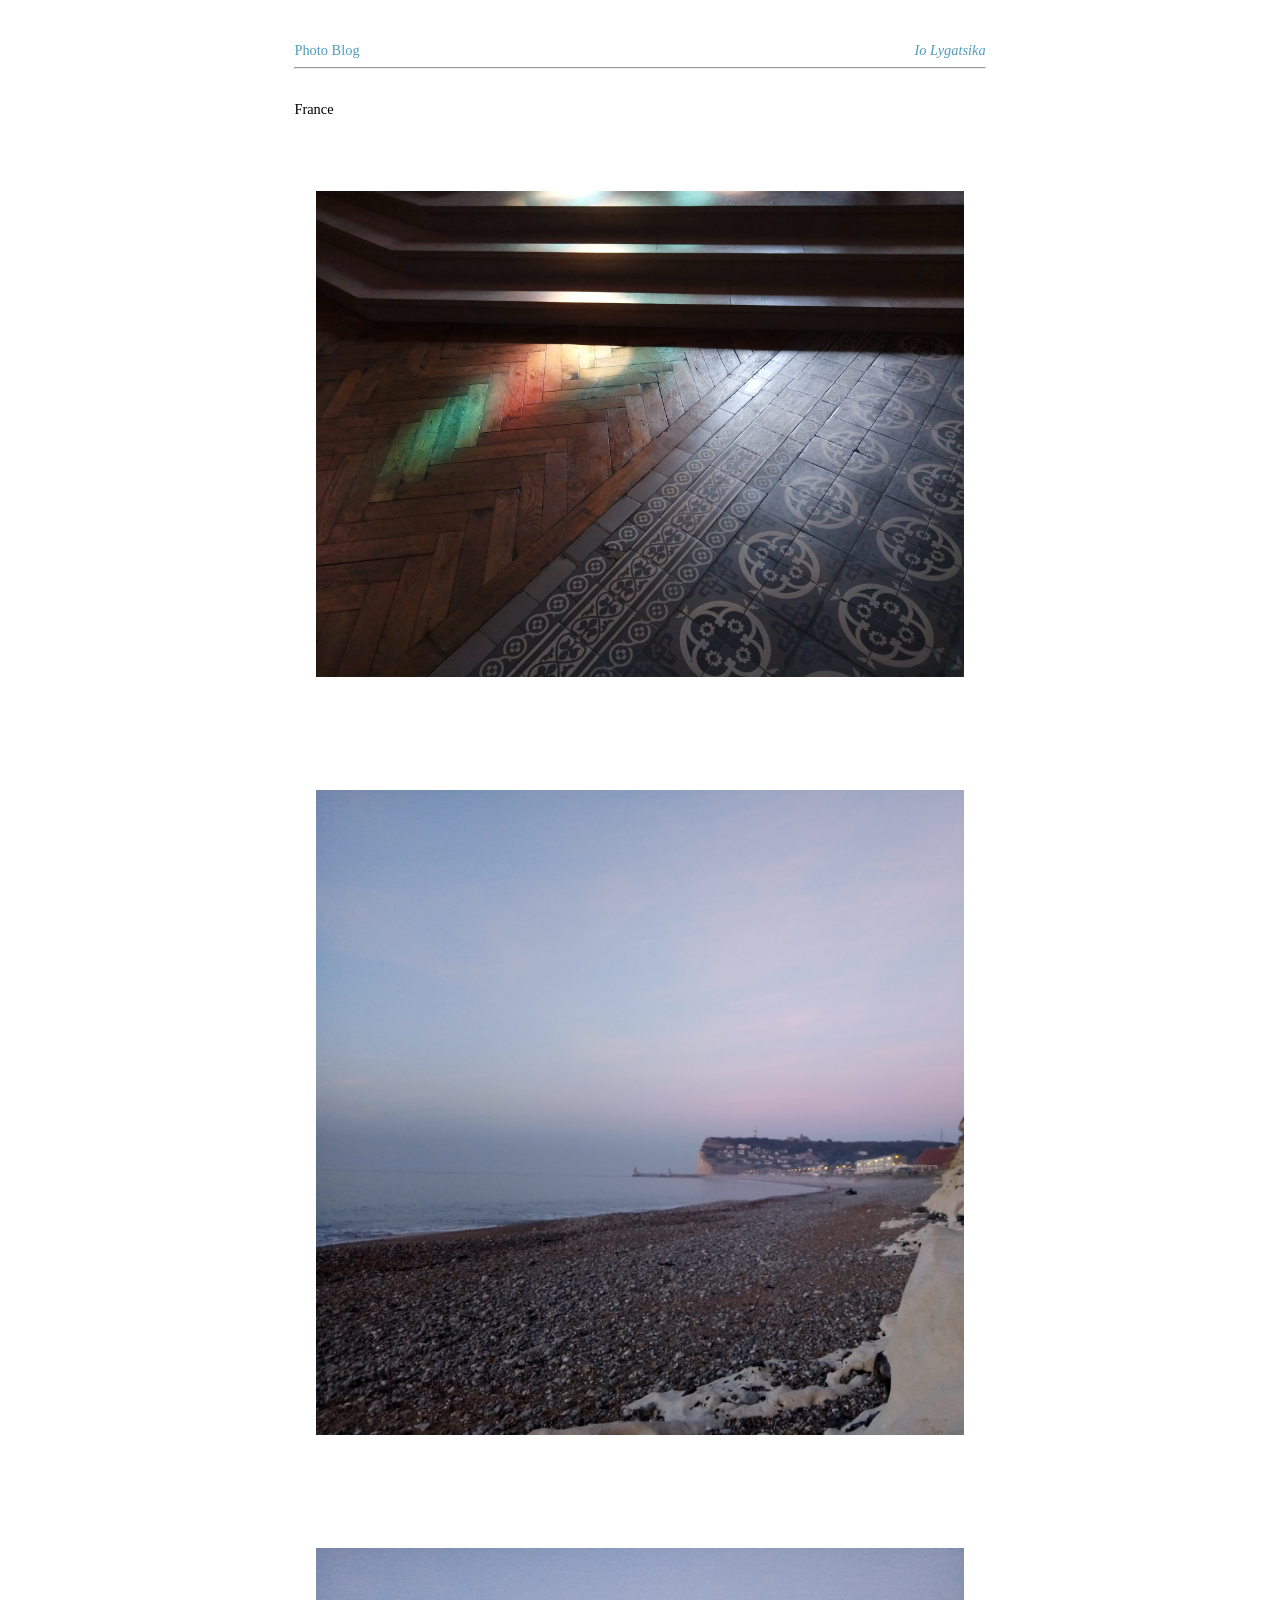
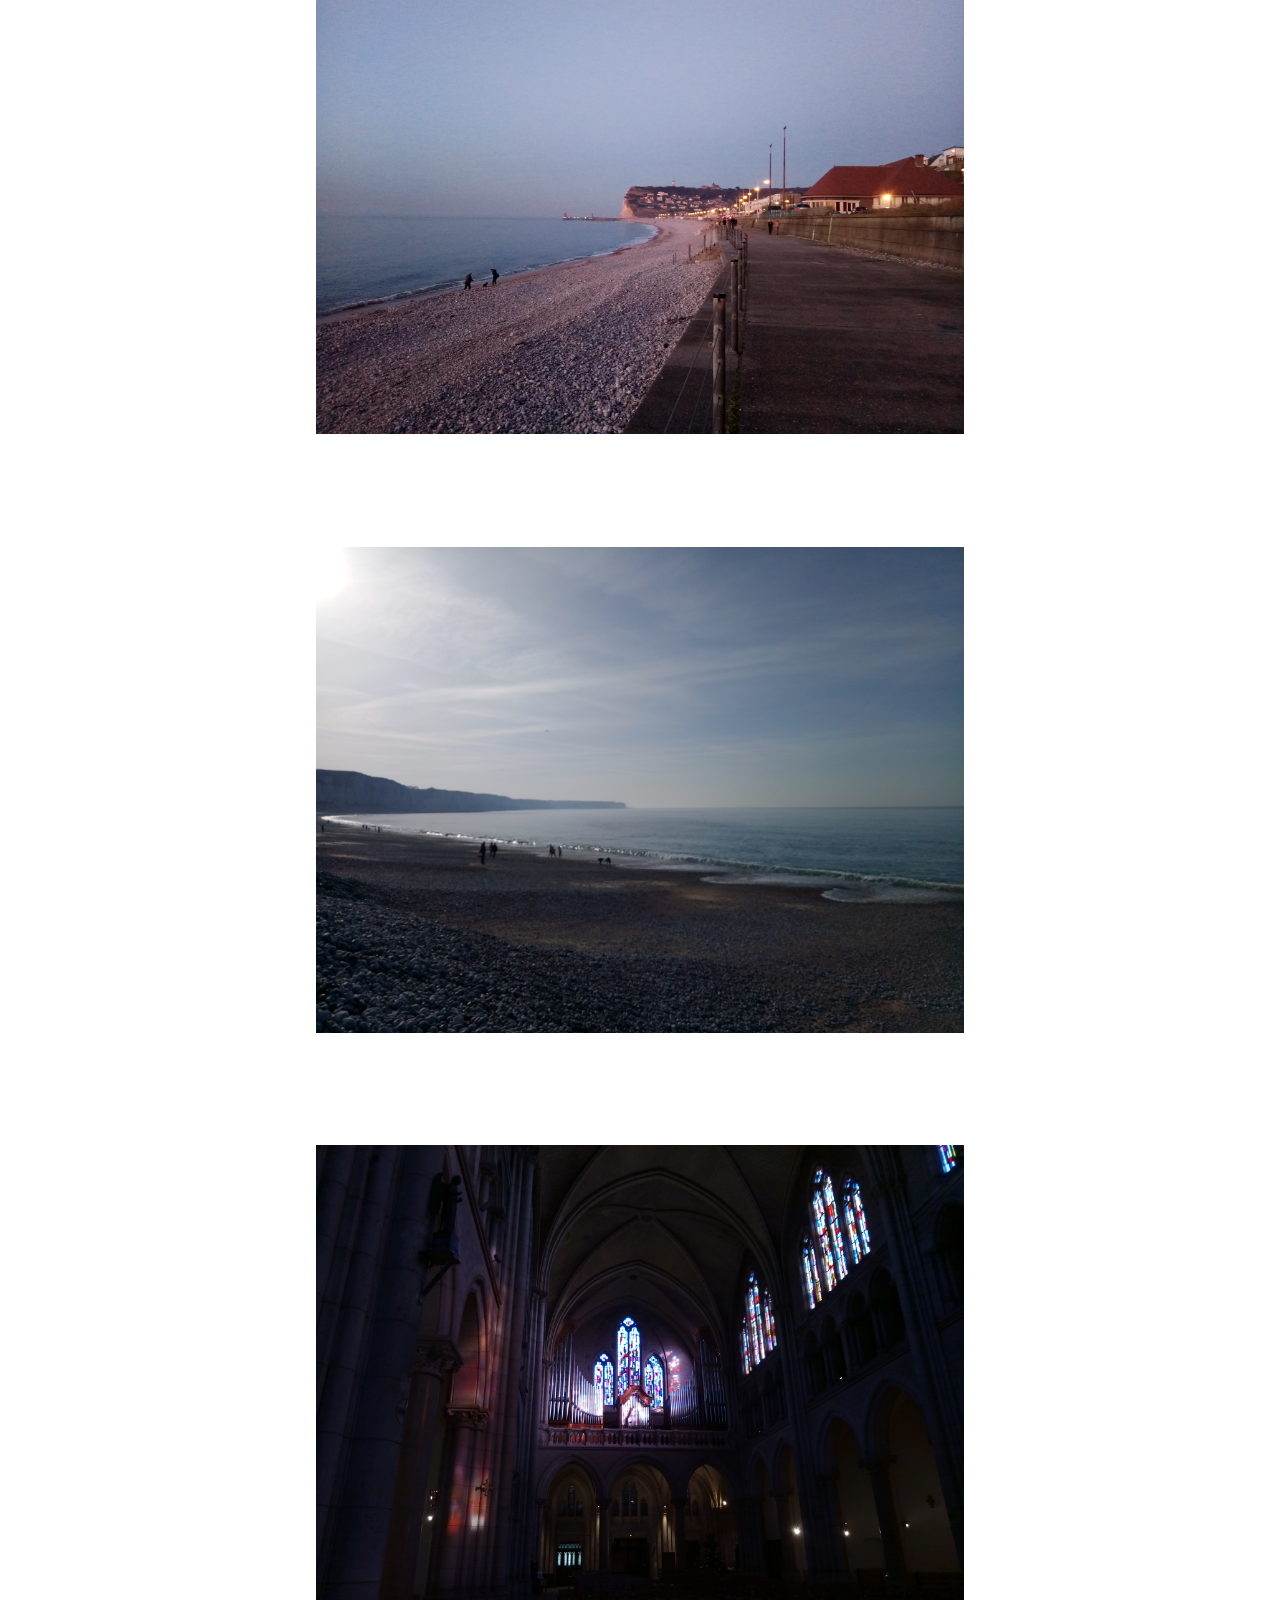
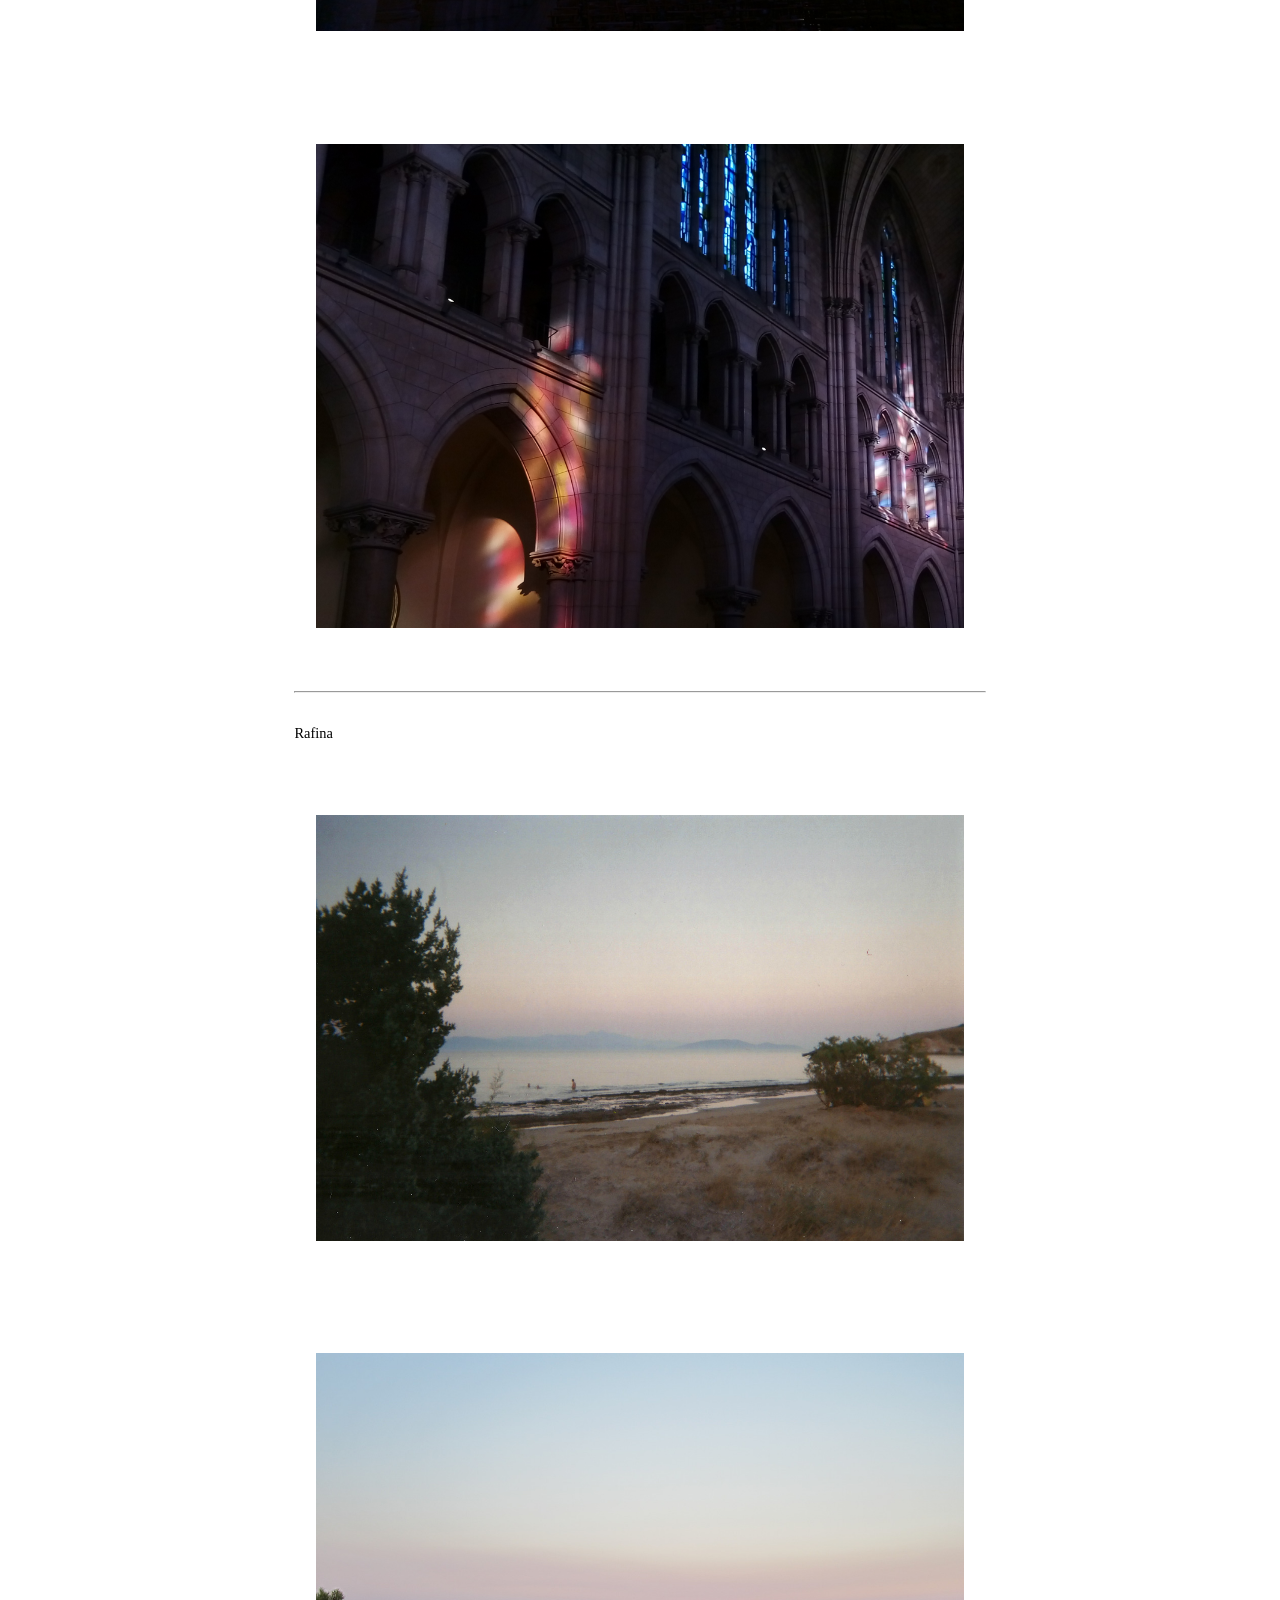
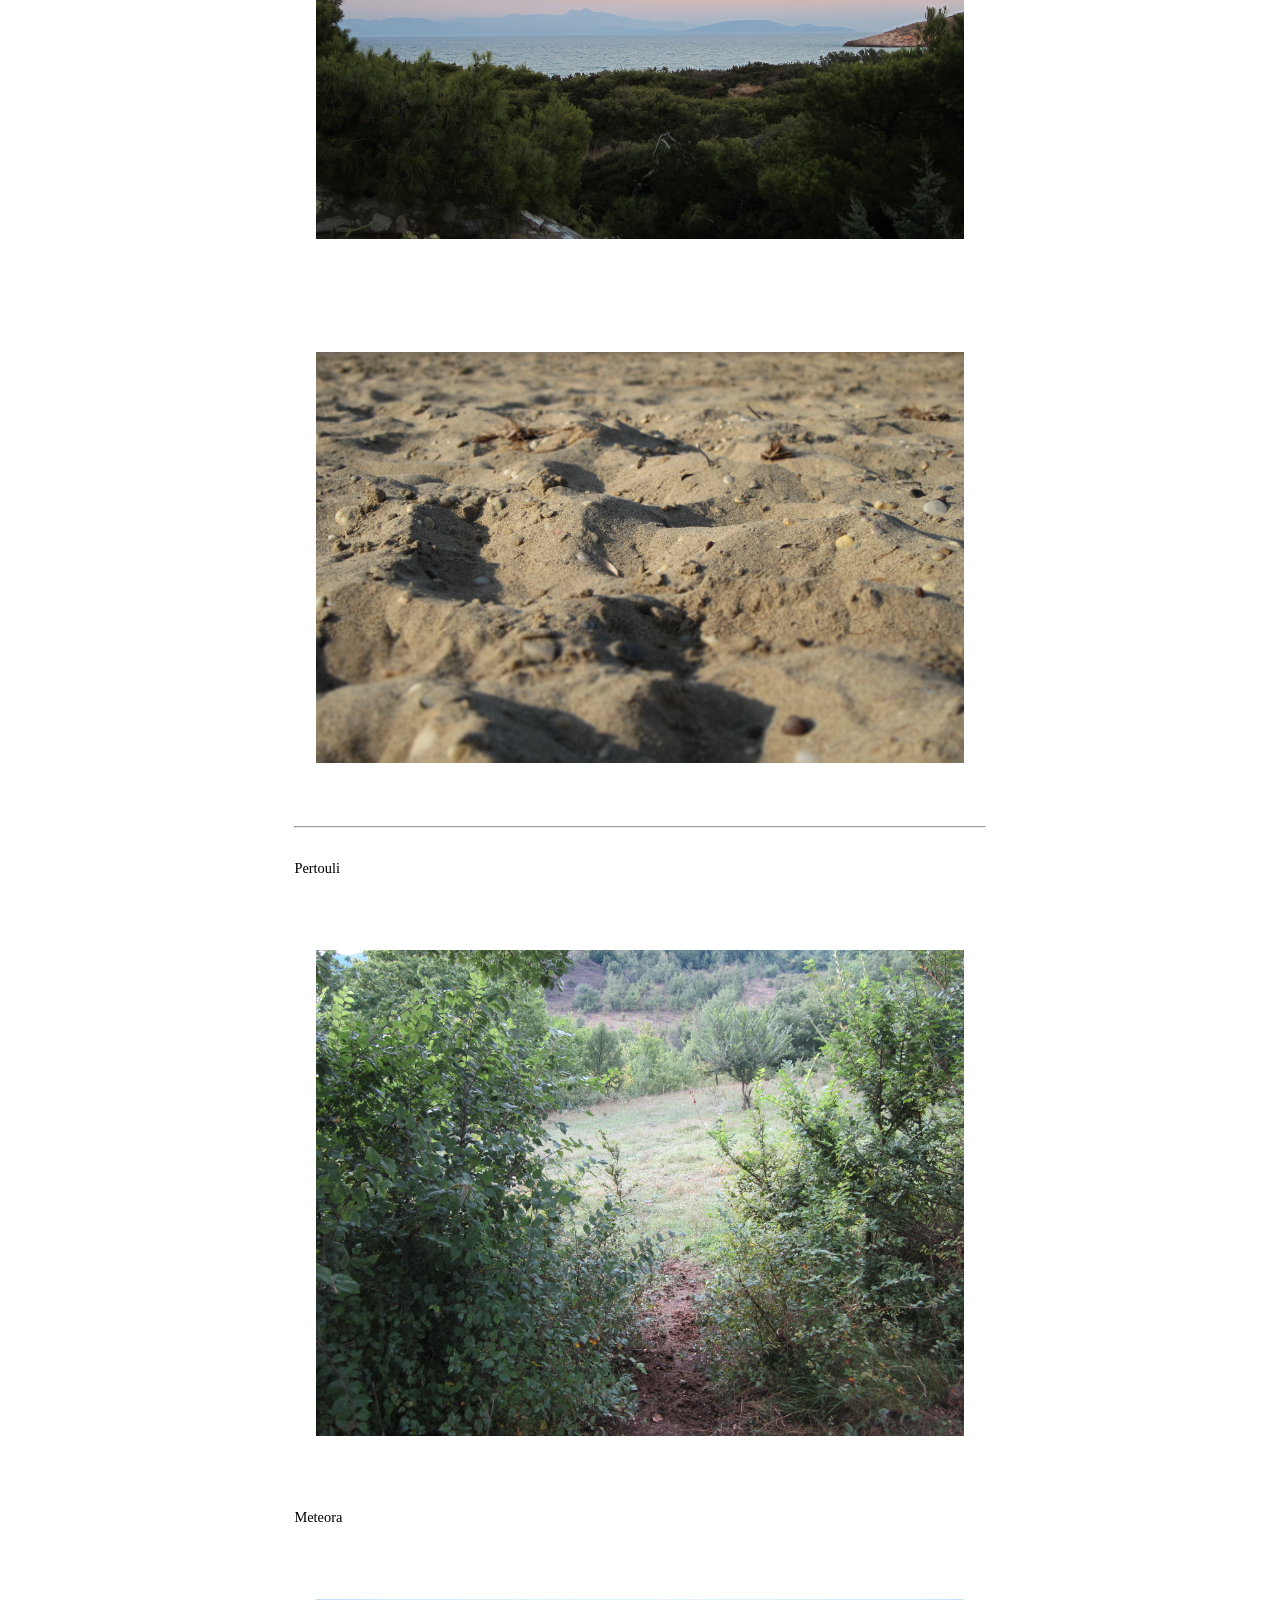
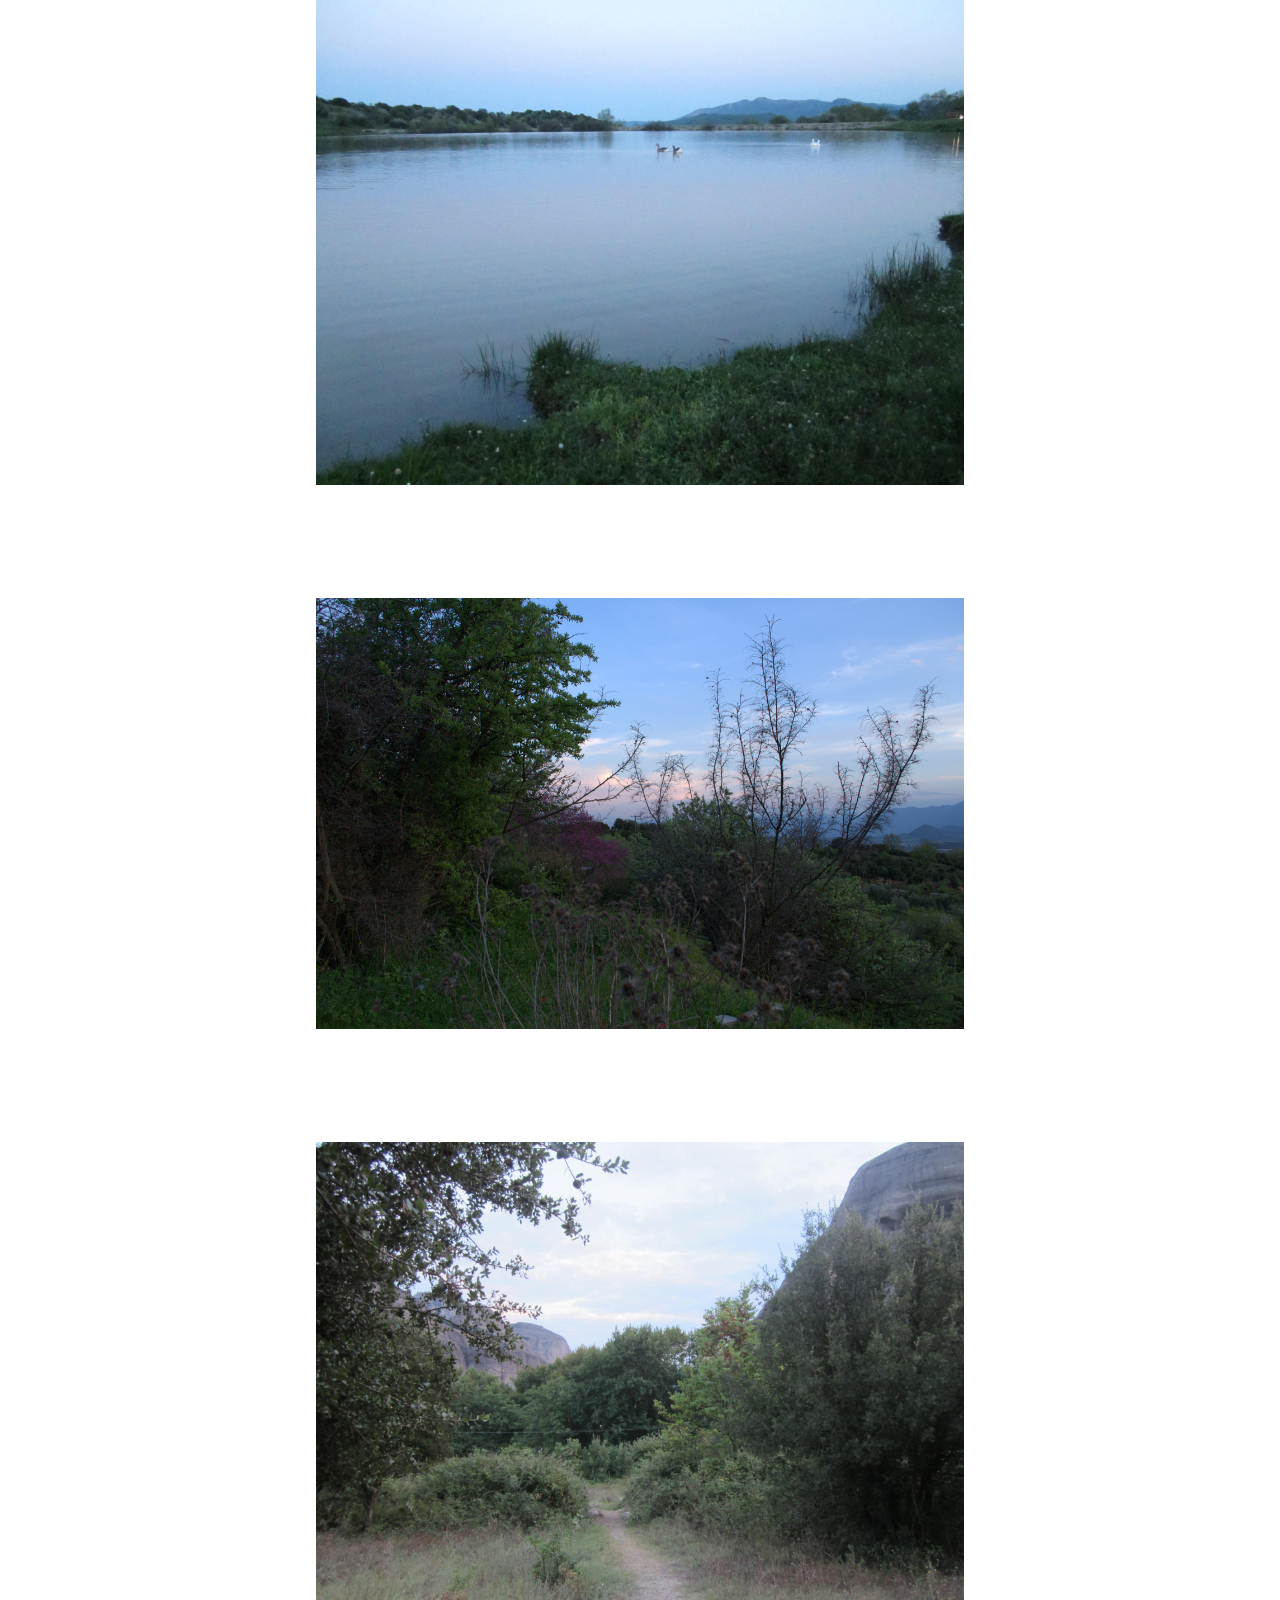
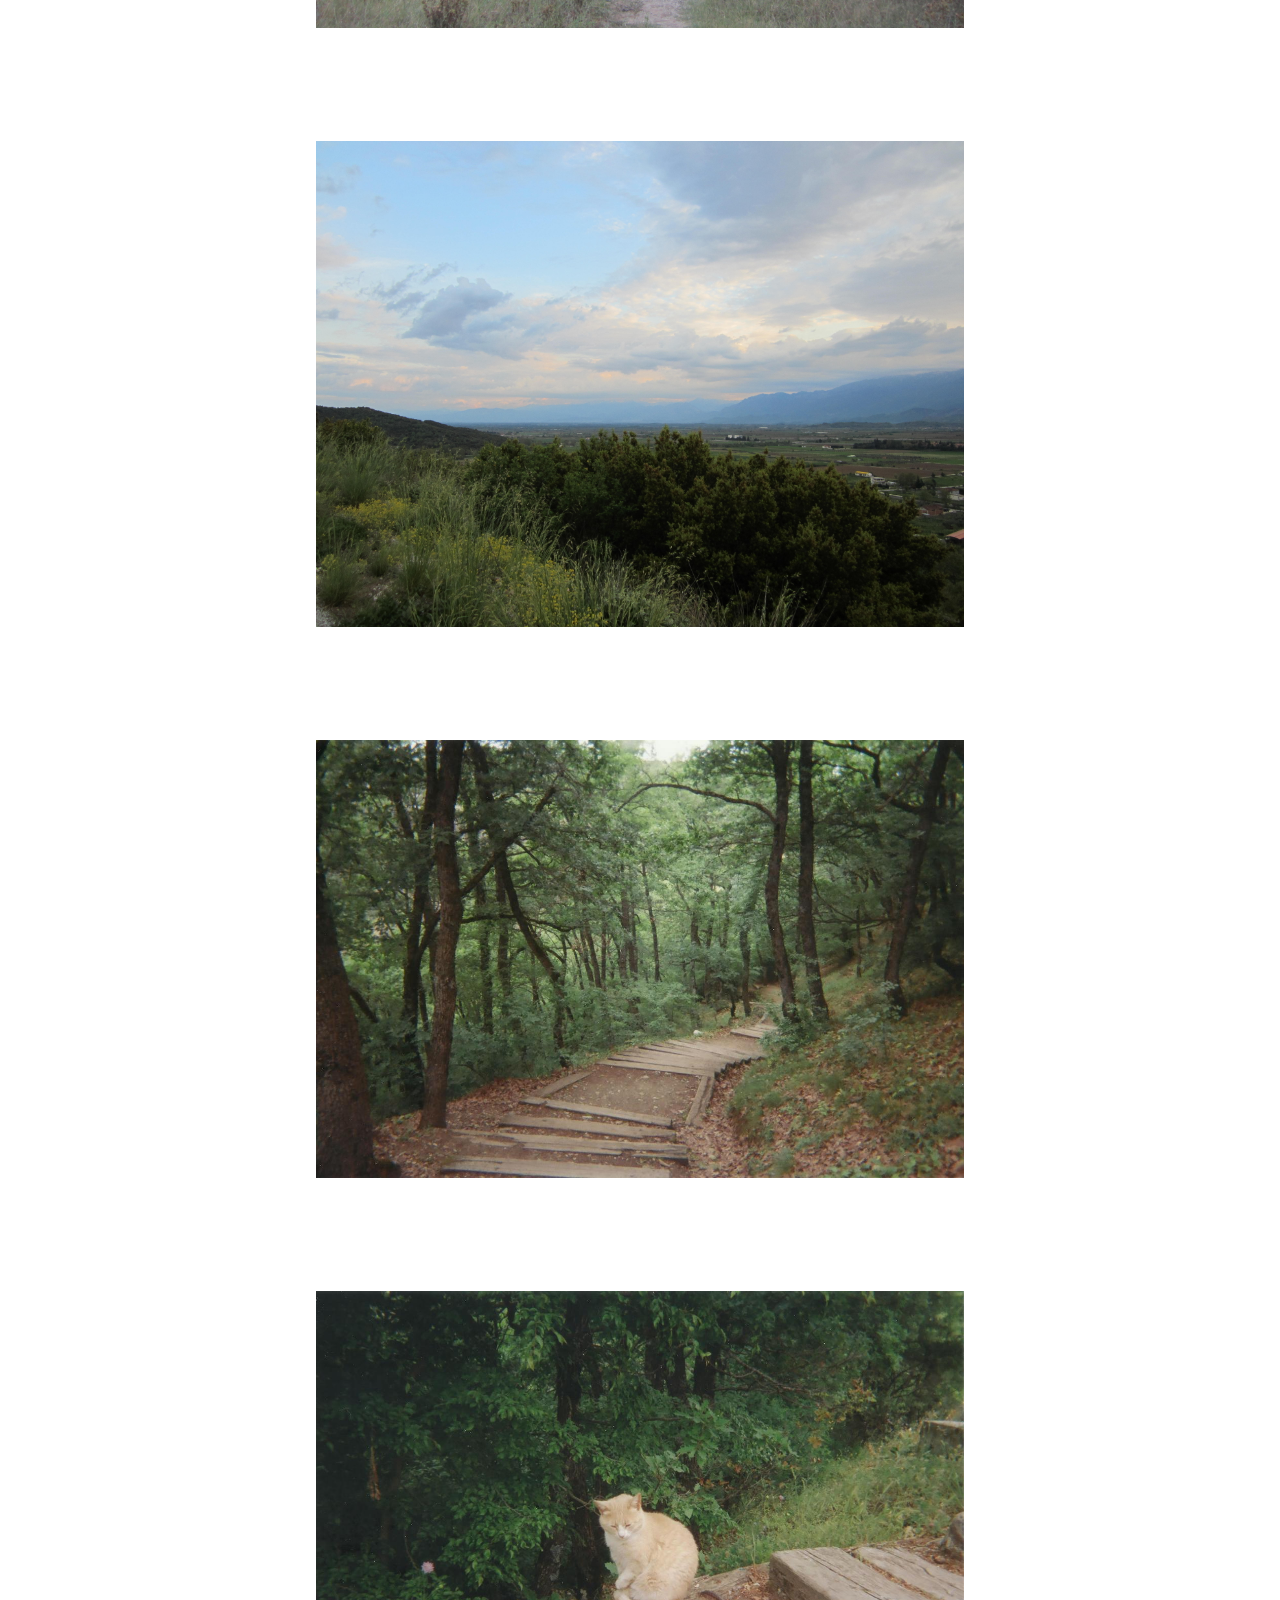
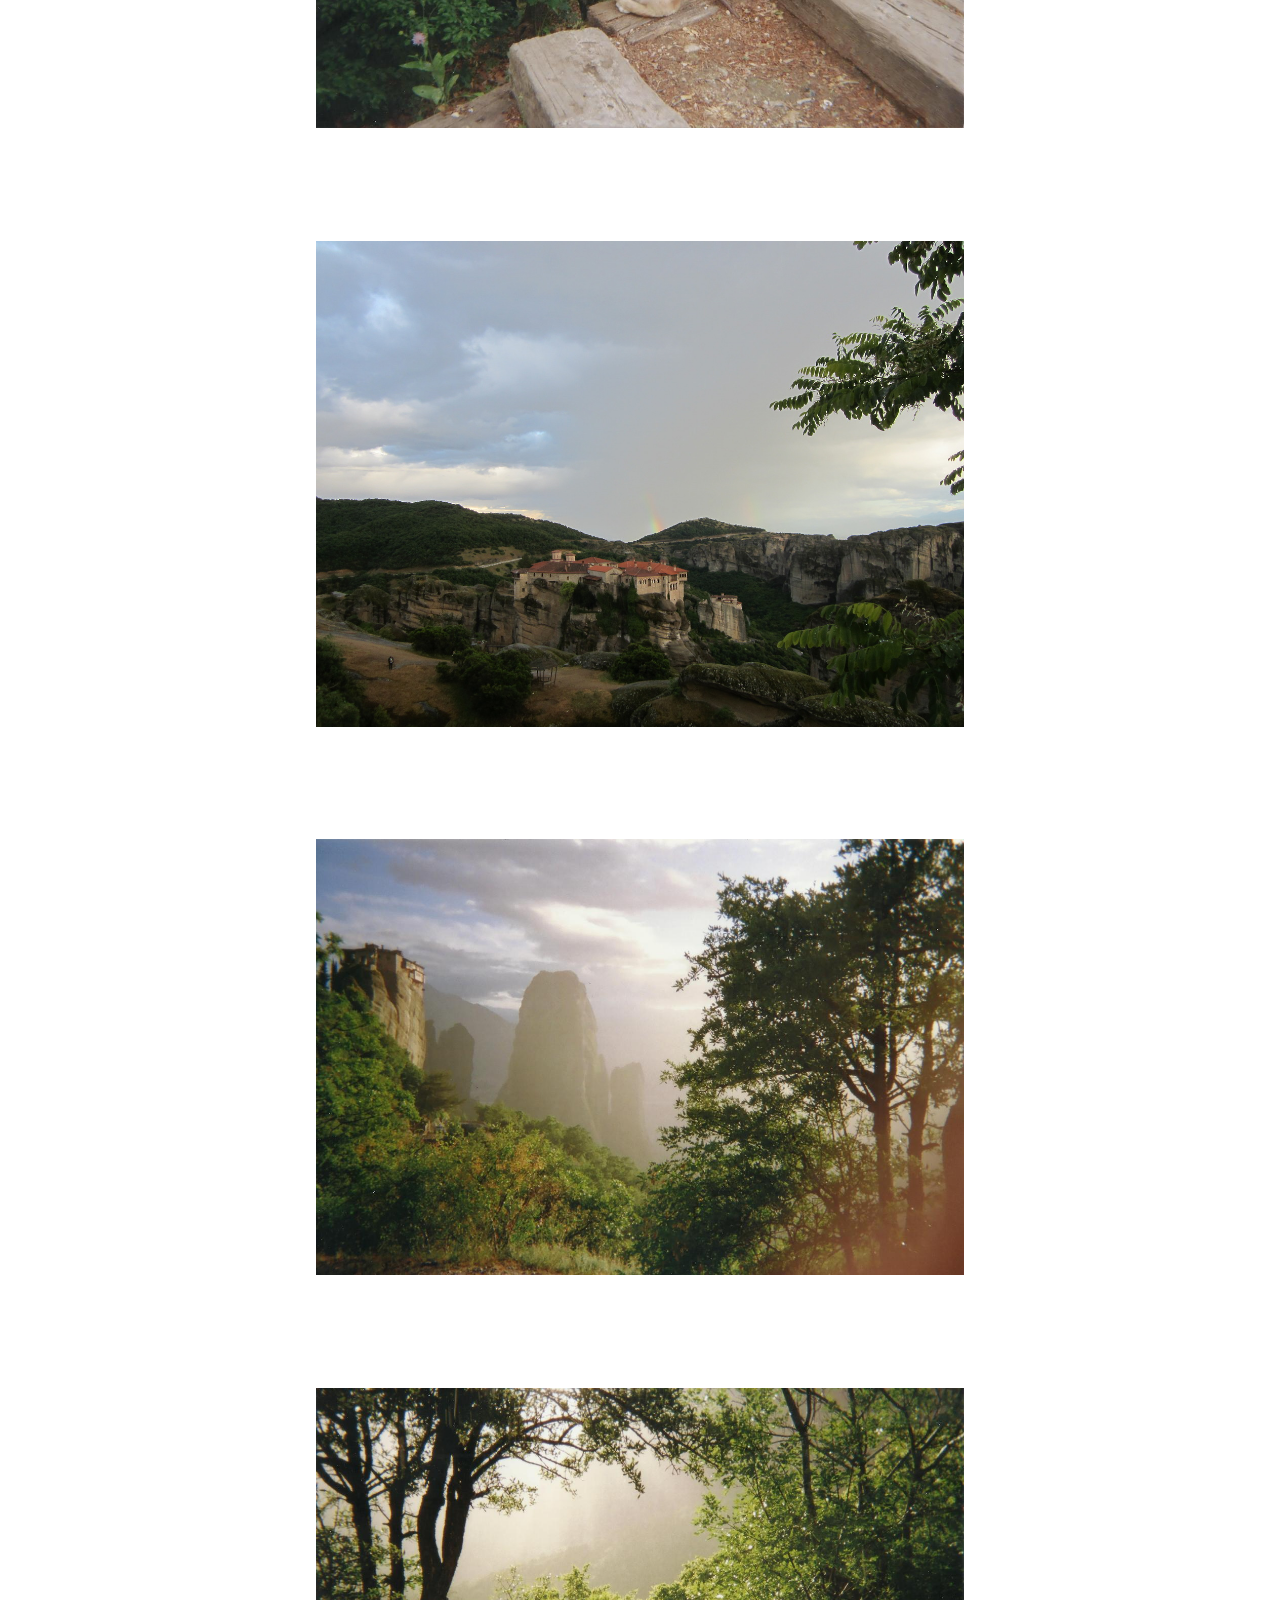
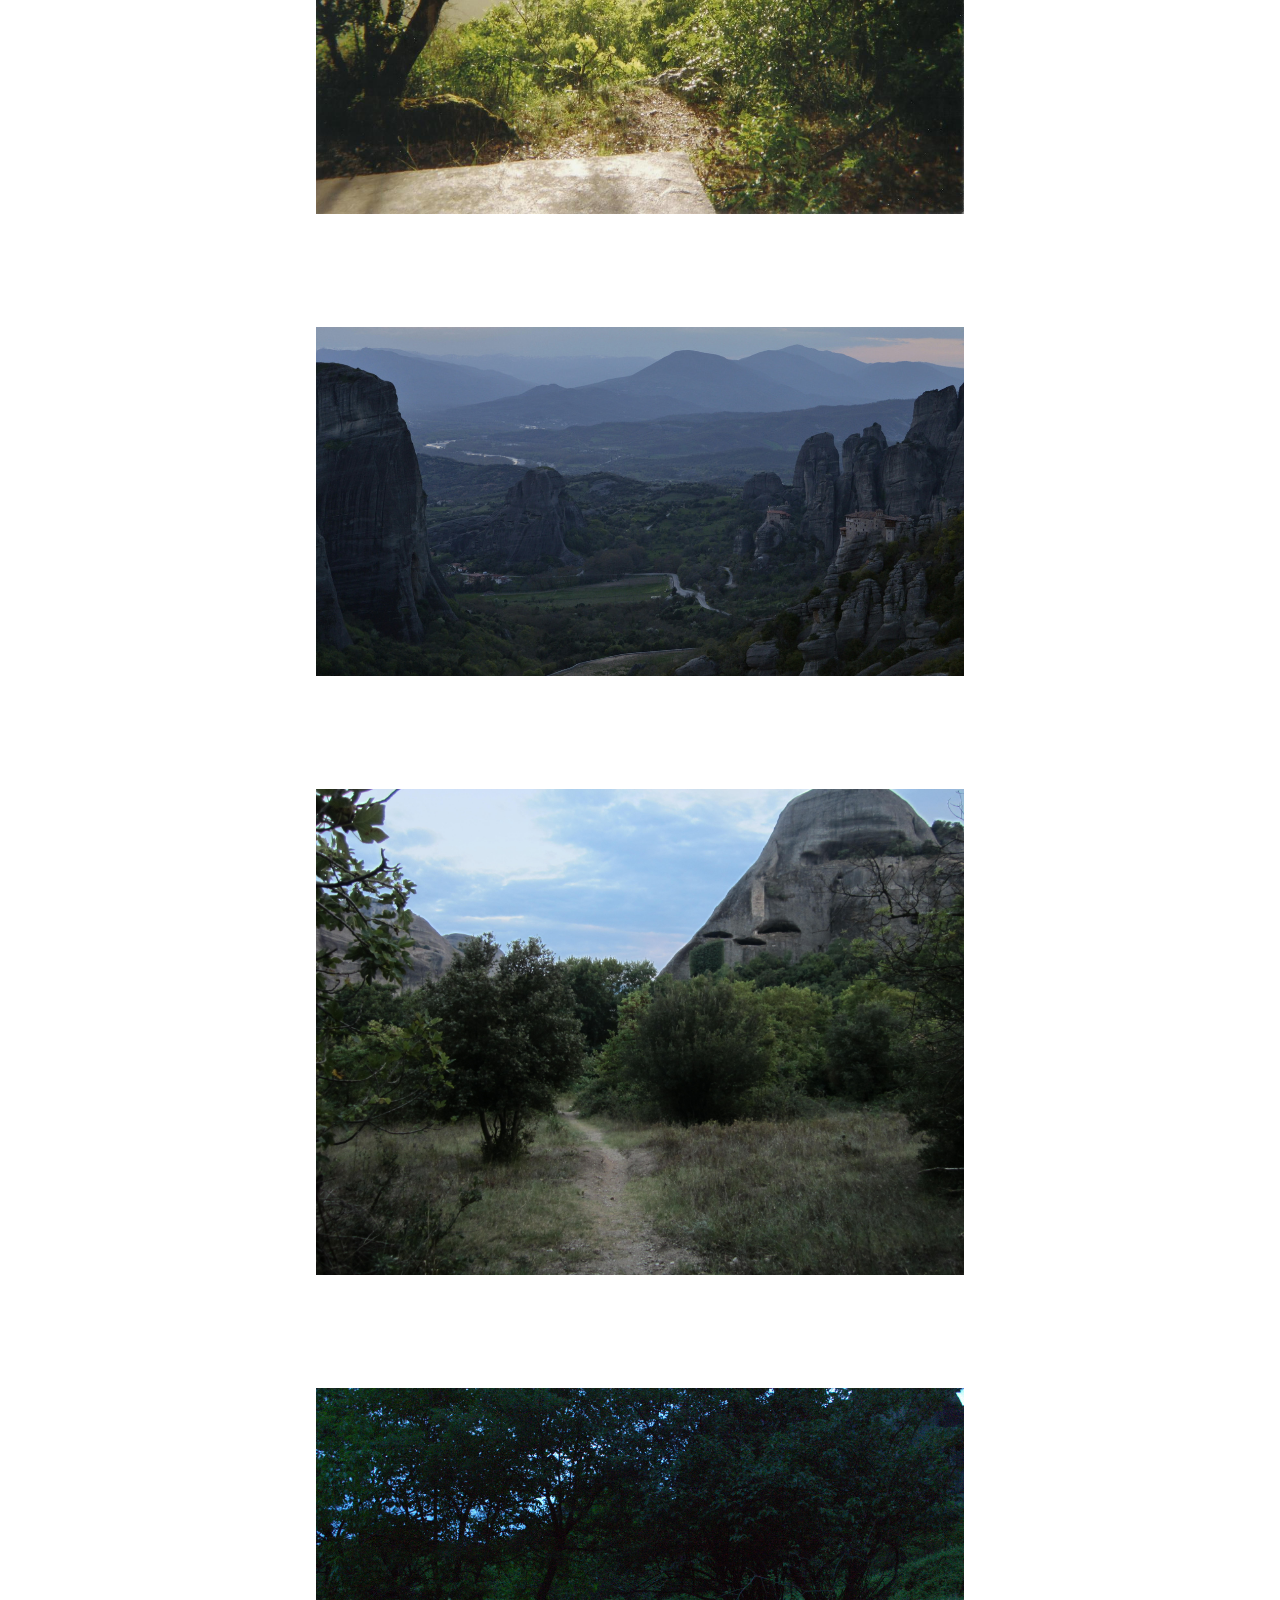
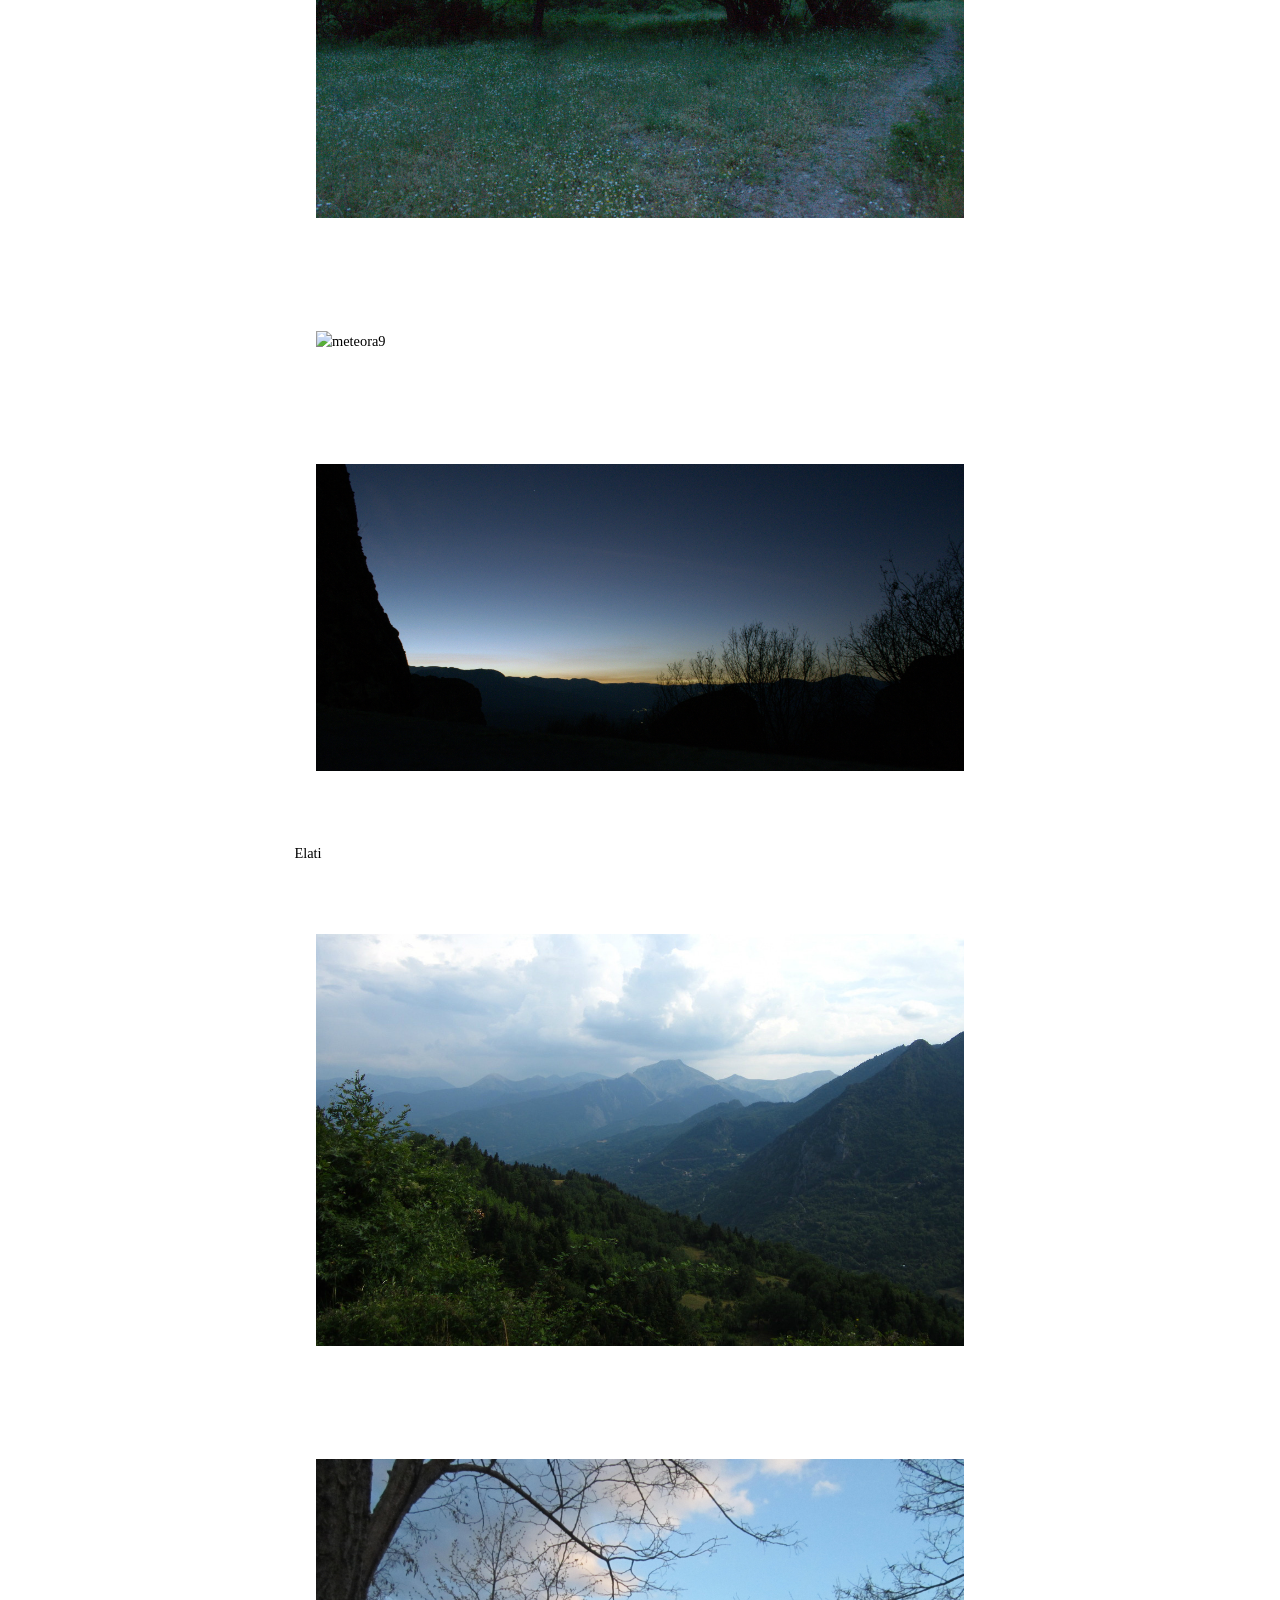
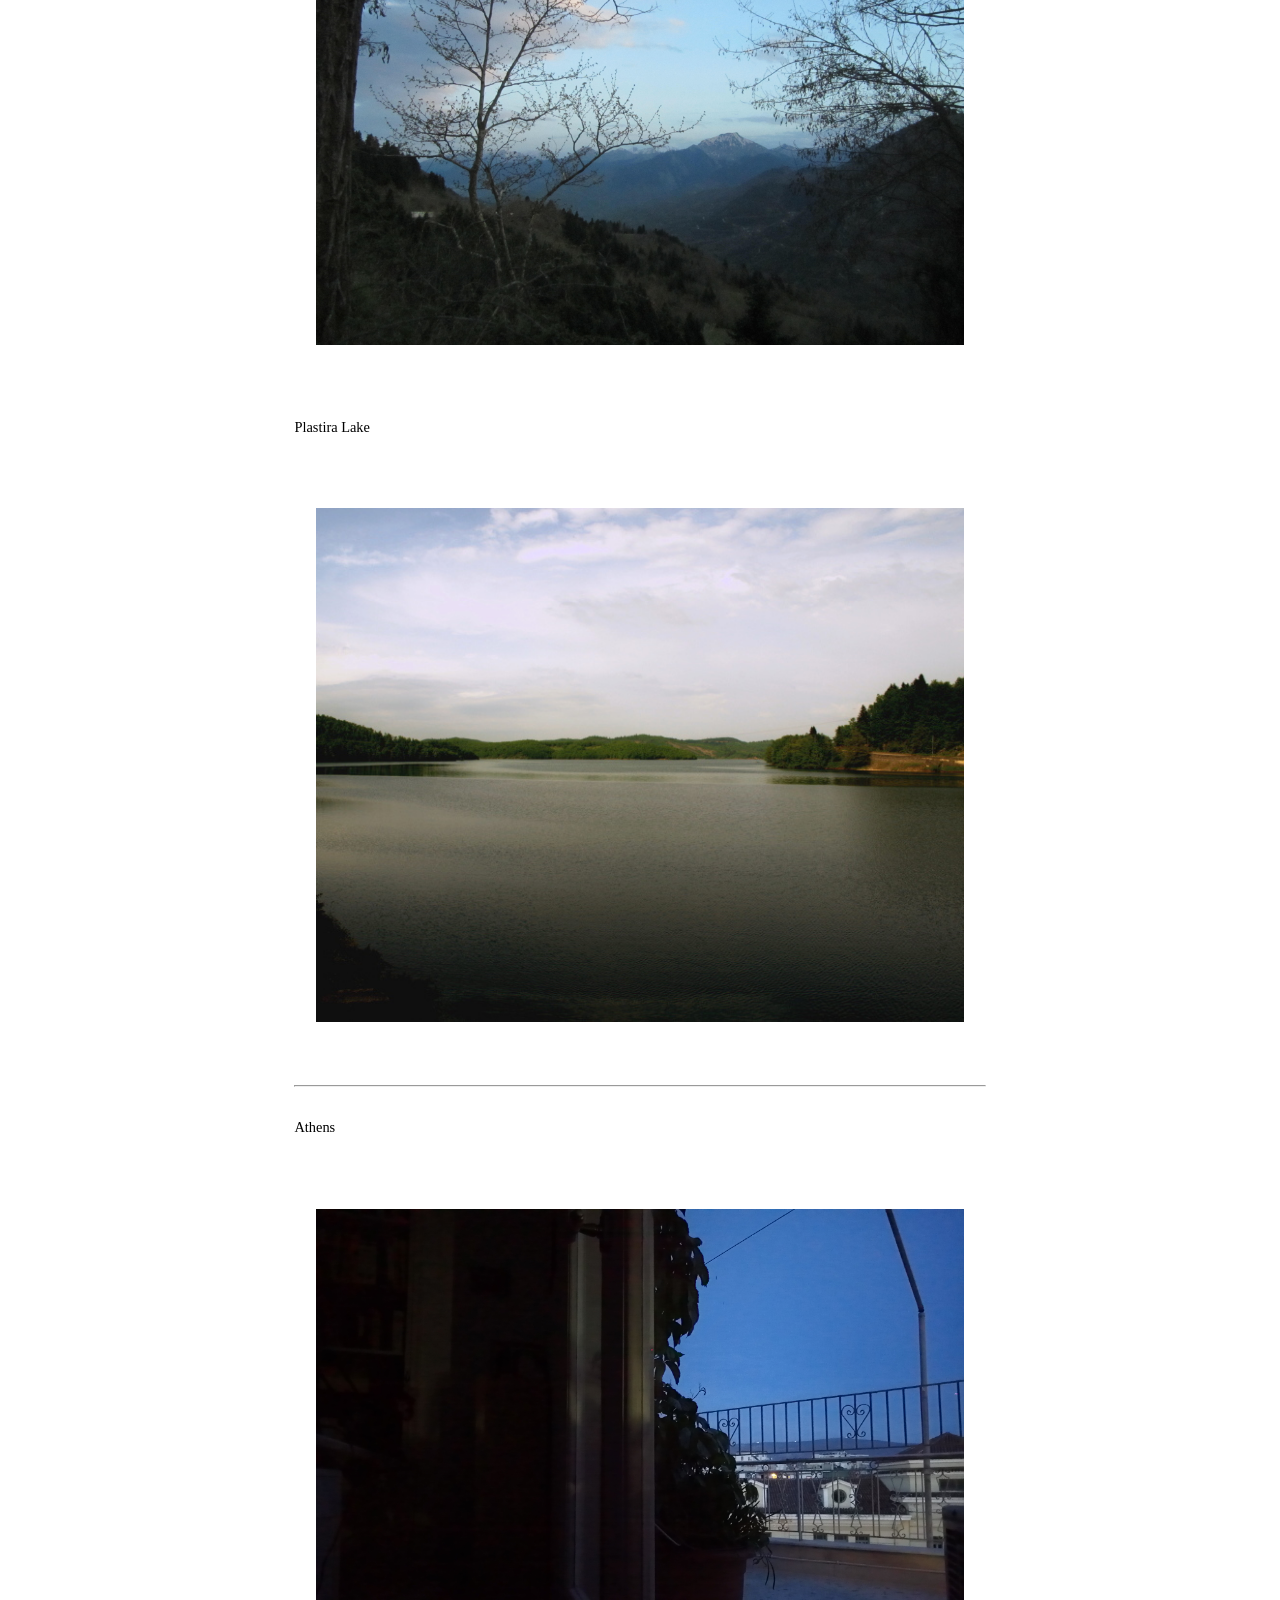
==== commit 7a0d5842: "Update index.html" ====
--- a/index.html
+++ b/index.html
@@ -70,8 +70,9 @@
 	<hr>
 
 	<p>Athens</p>
+	<p><img src="images/38.jpg" alt="kipseli2"/></p>
 	<p><img src="images/27.jpg" alt="domatio"/></p>
-	<p><img src="images/10.jpg" alt="kipseli"/></p>
+	<p><img src="images/10.jpg" alt="kipseli1"/></p>
 
 	<hr>
 
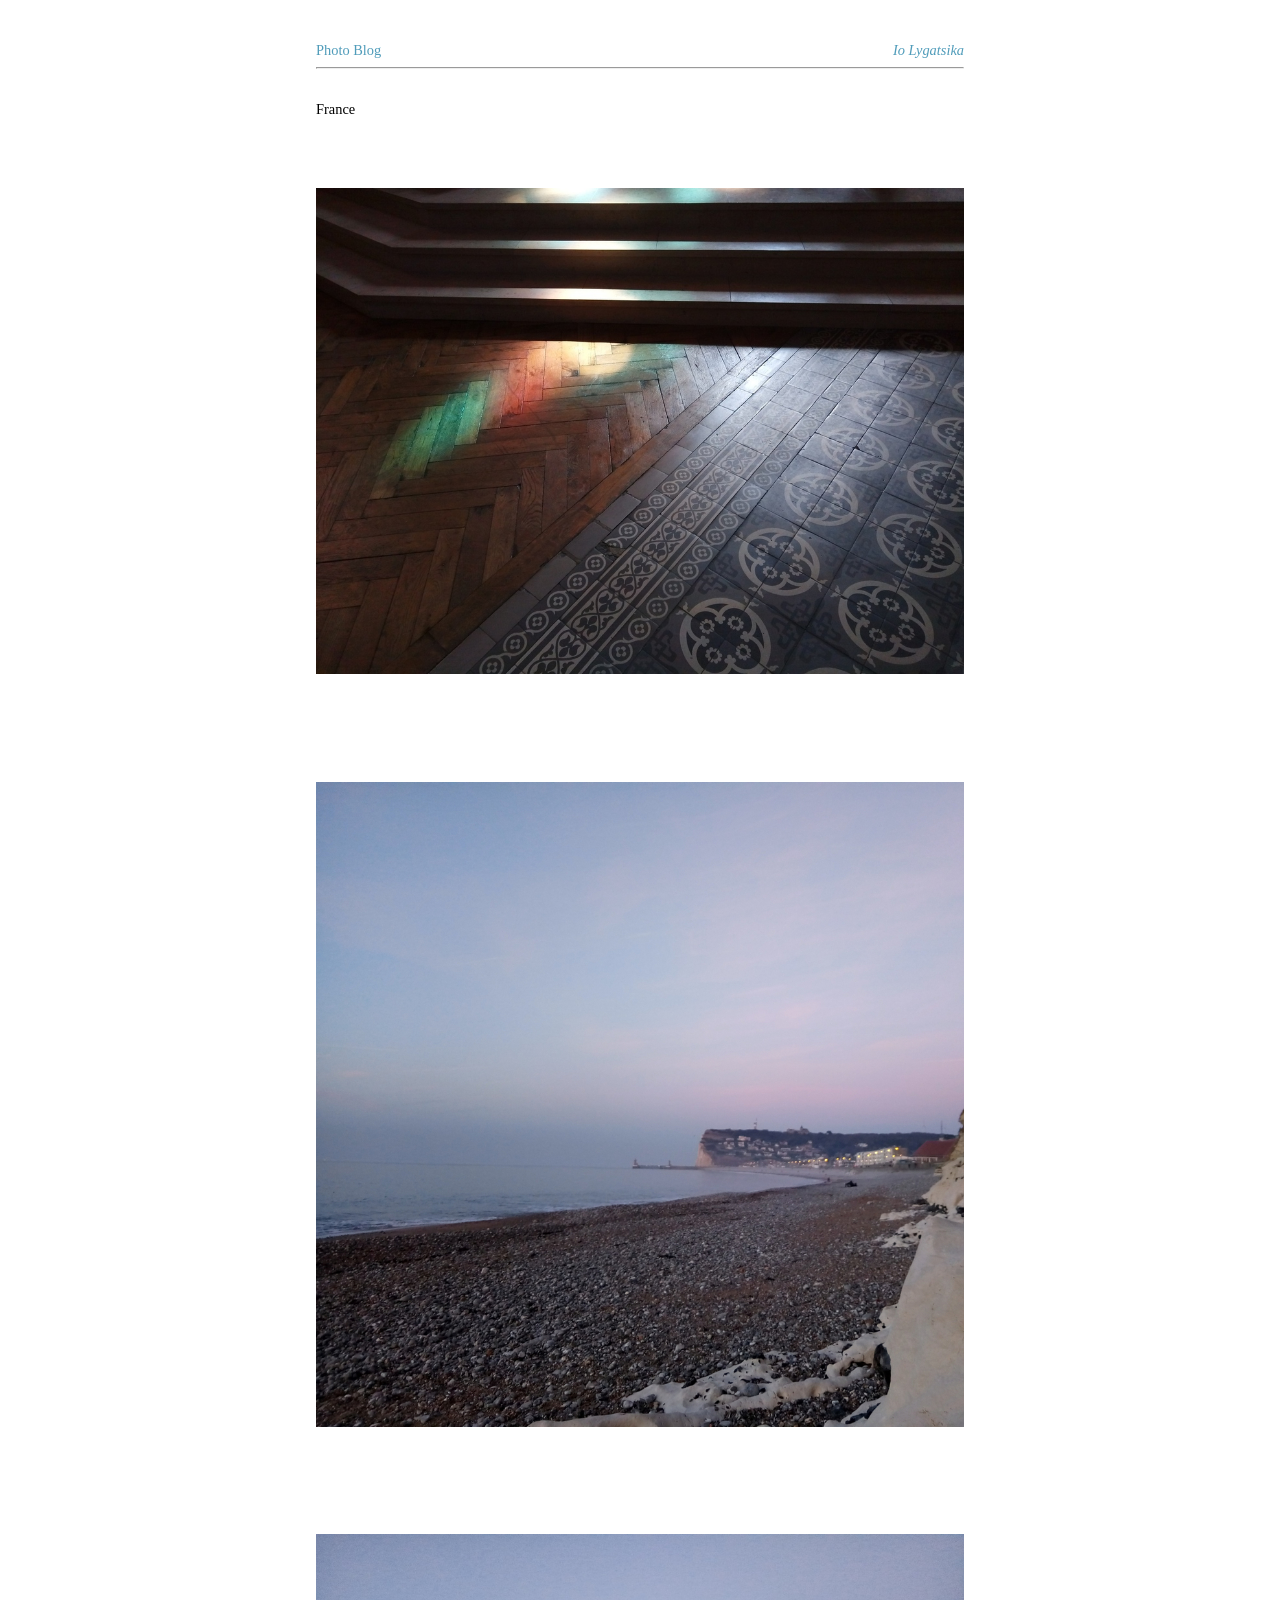
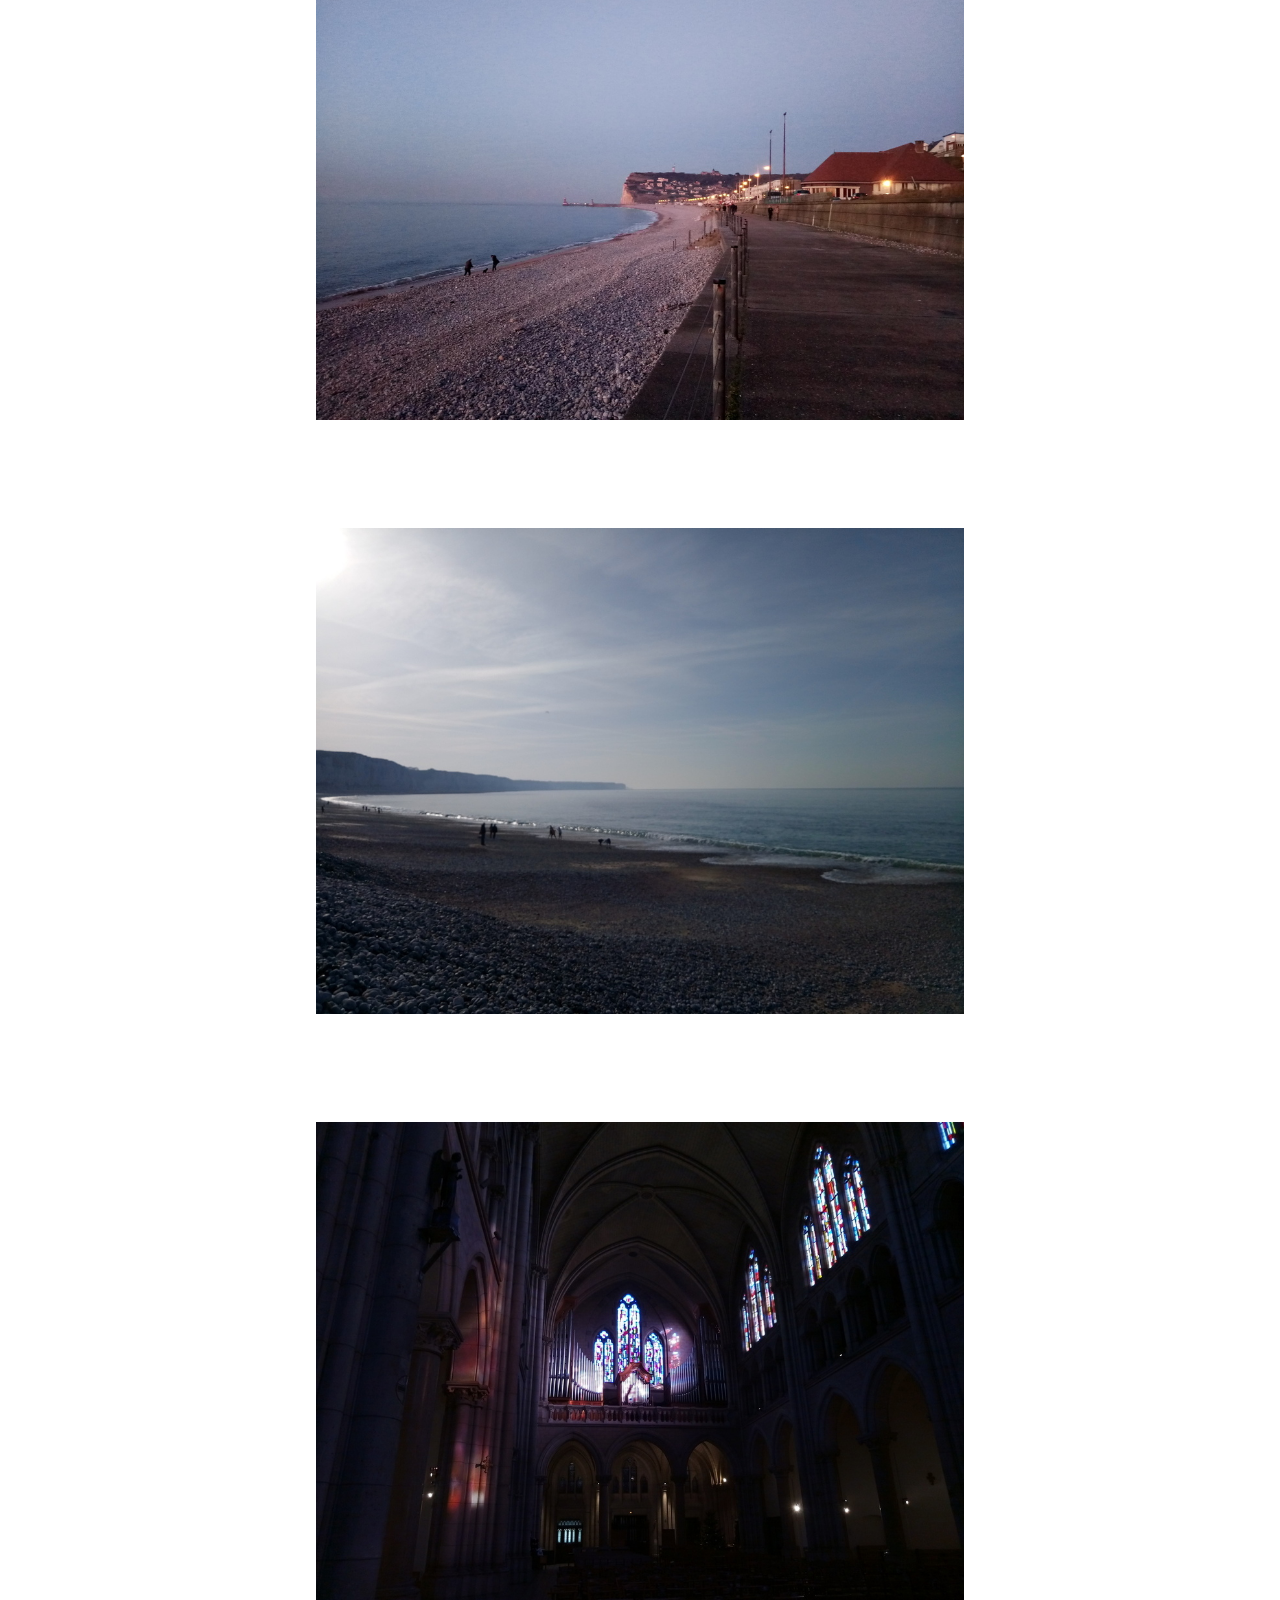
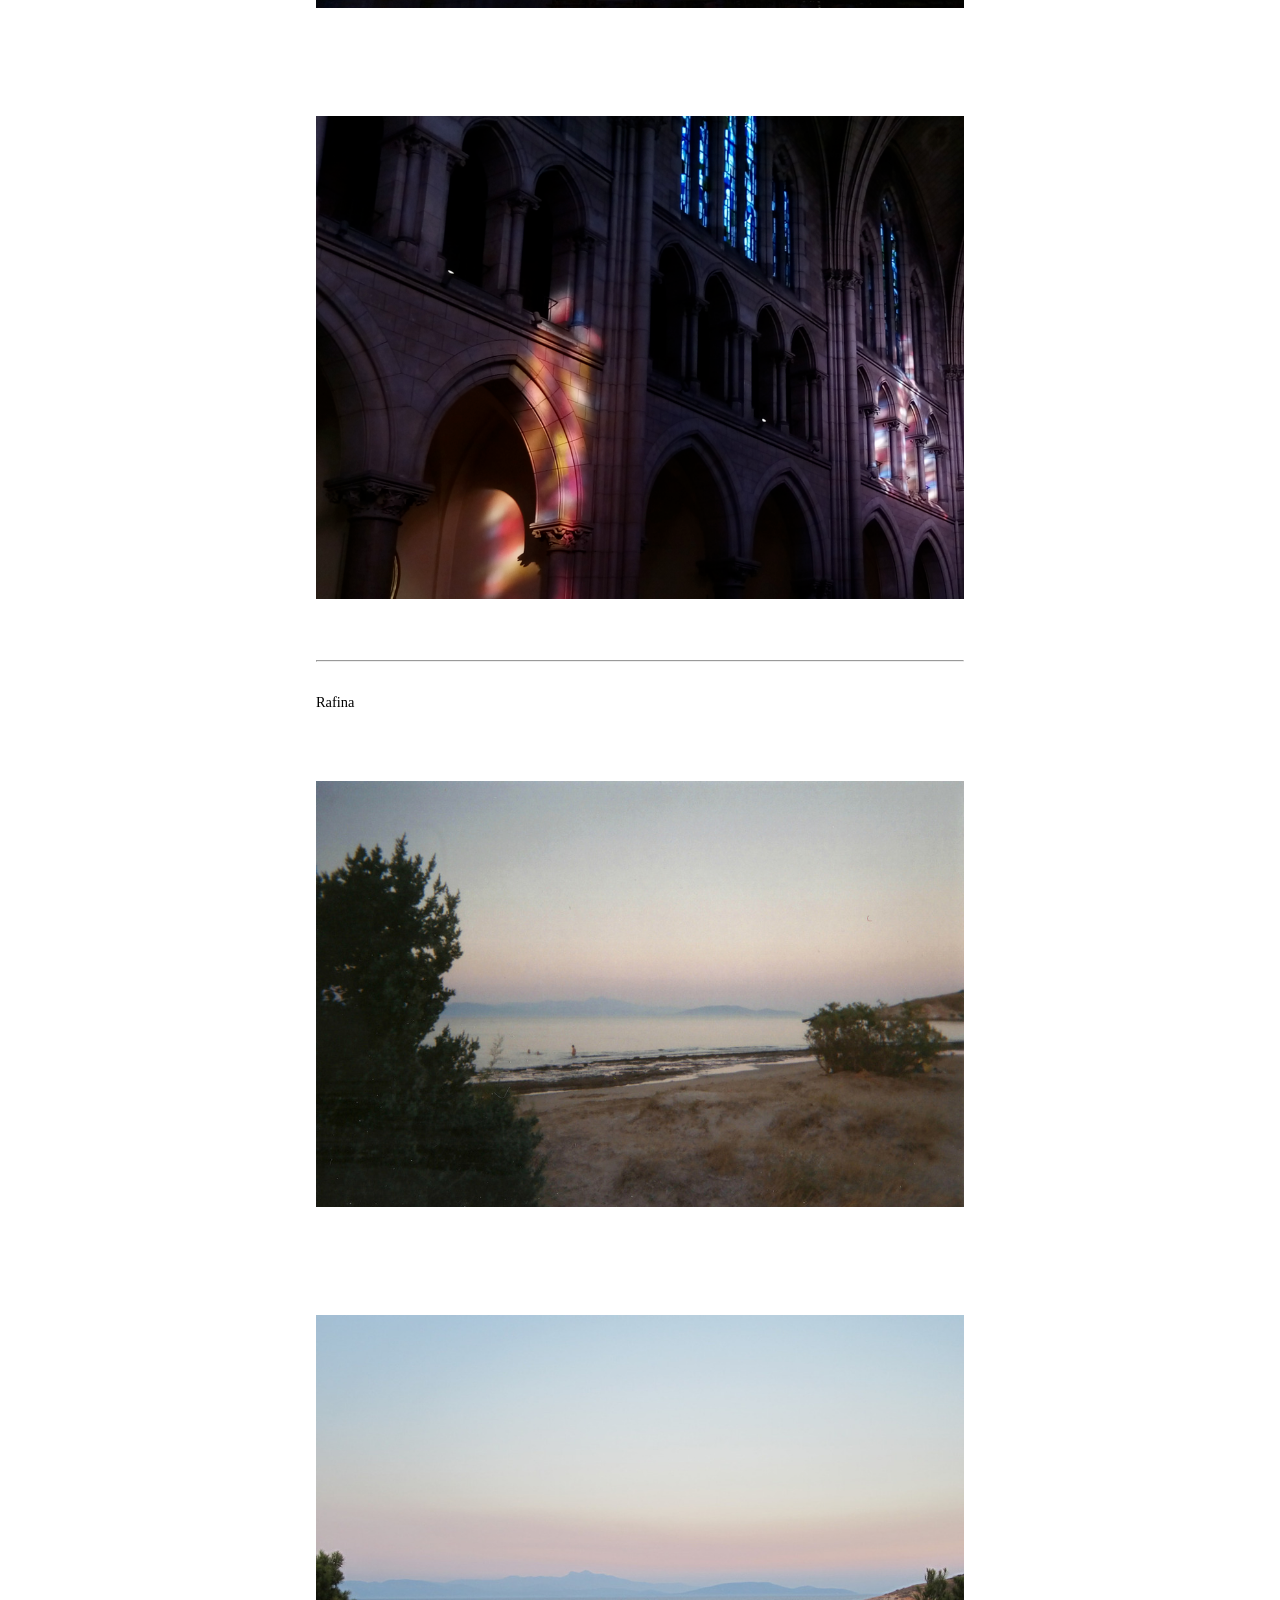
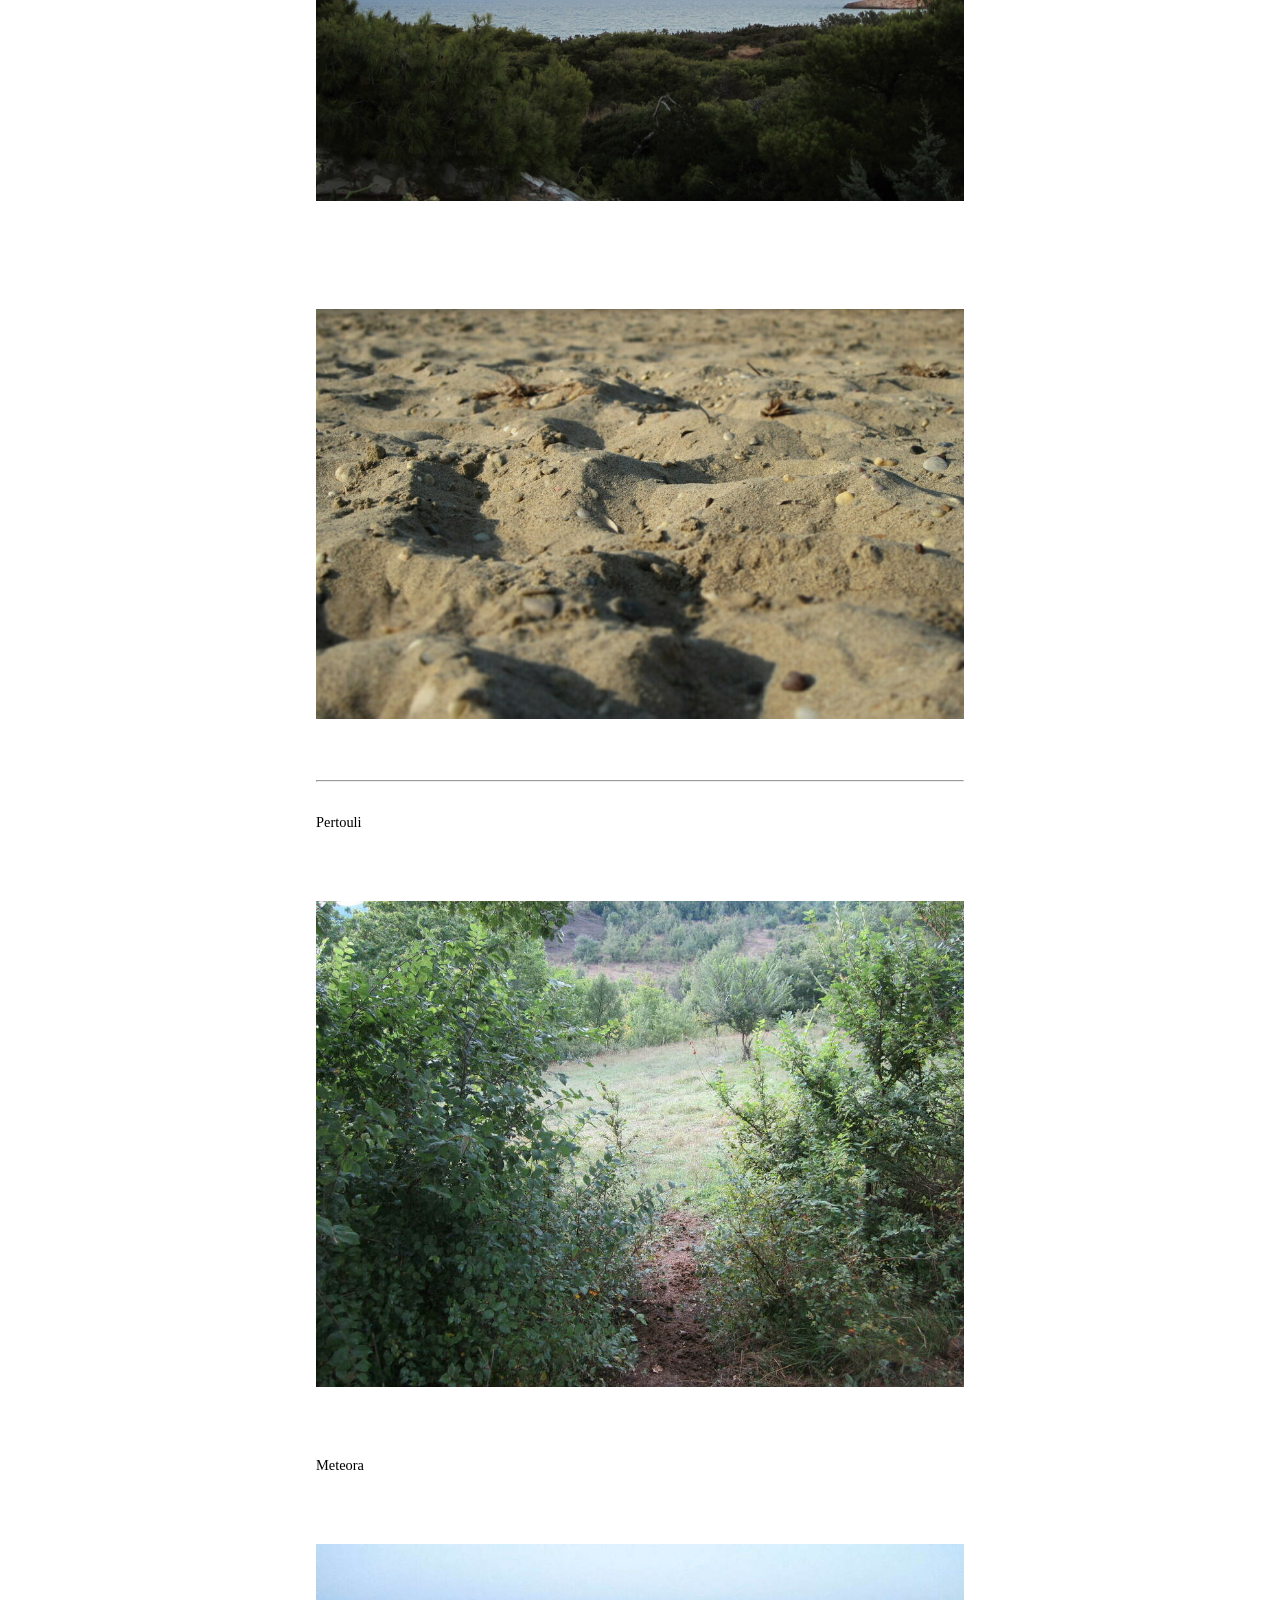
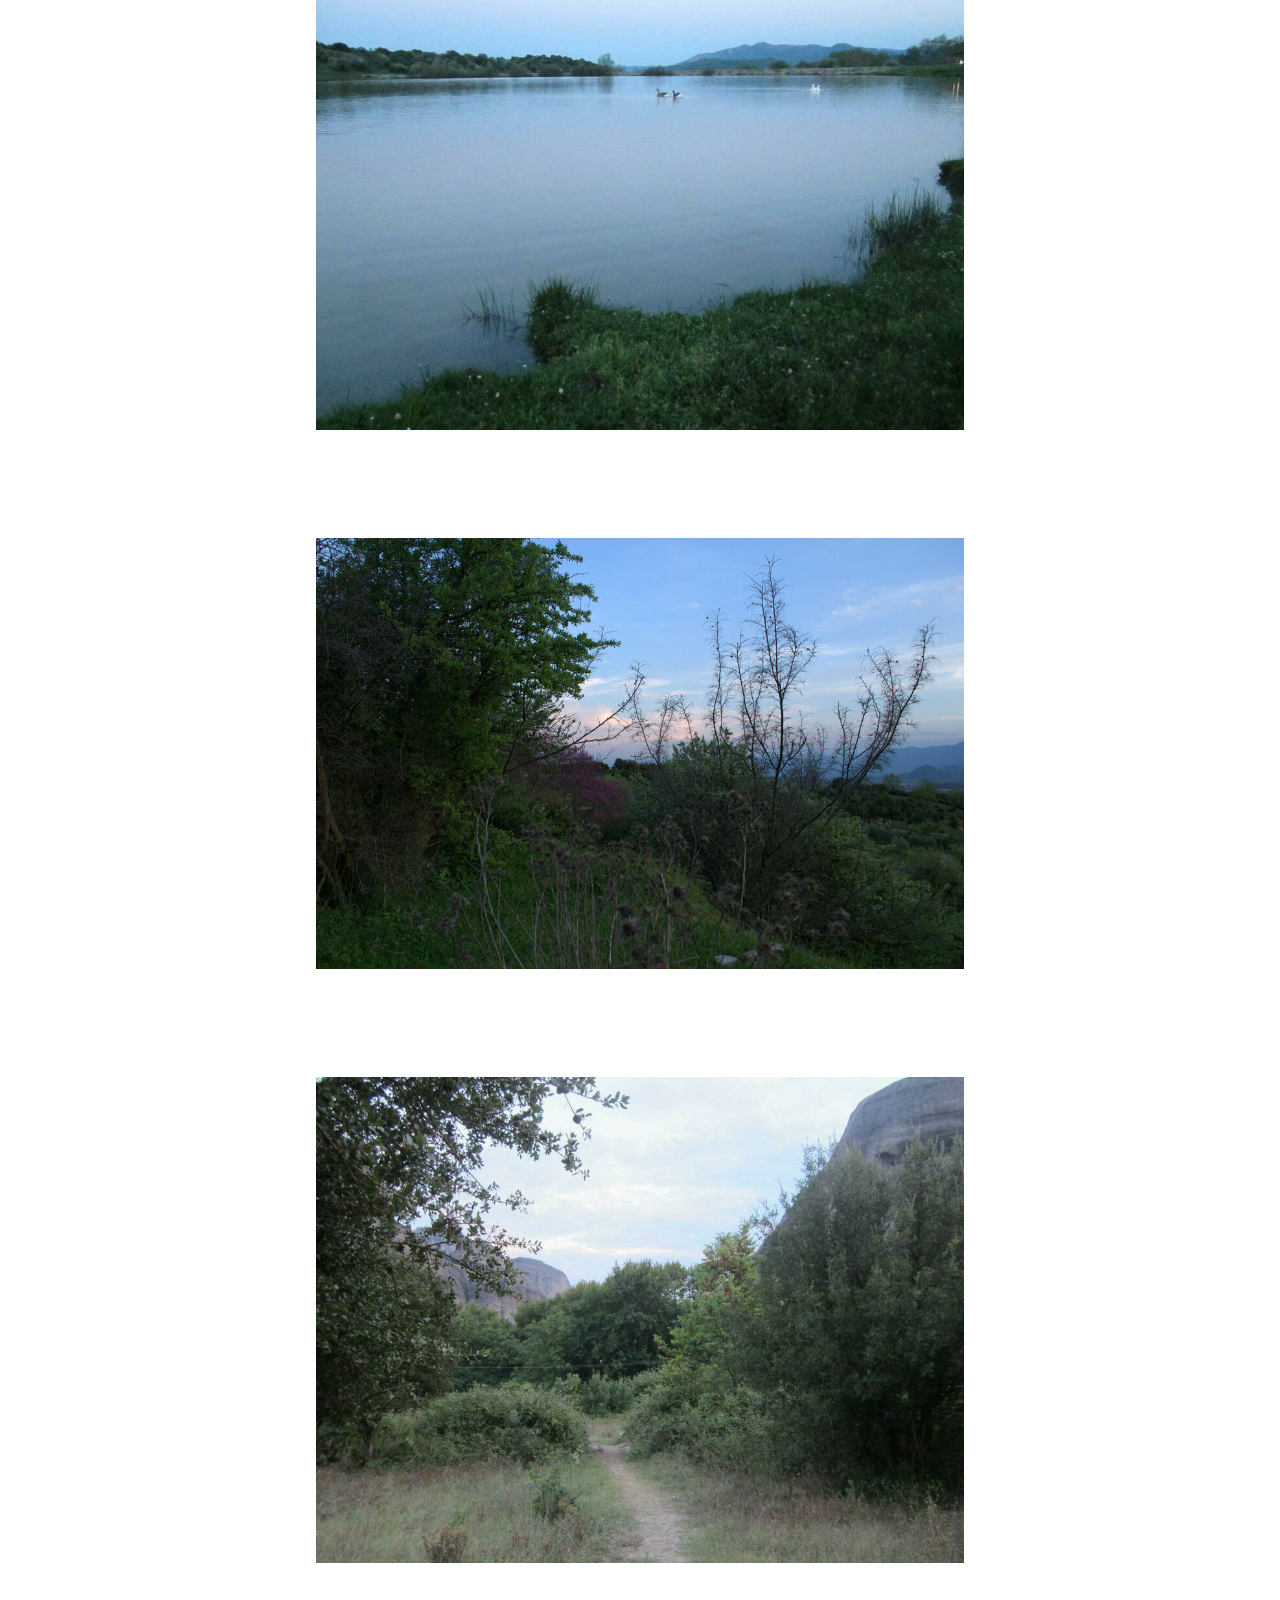
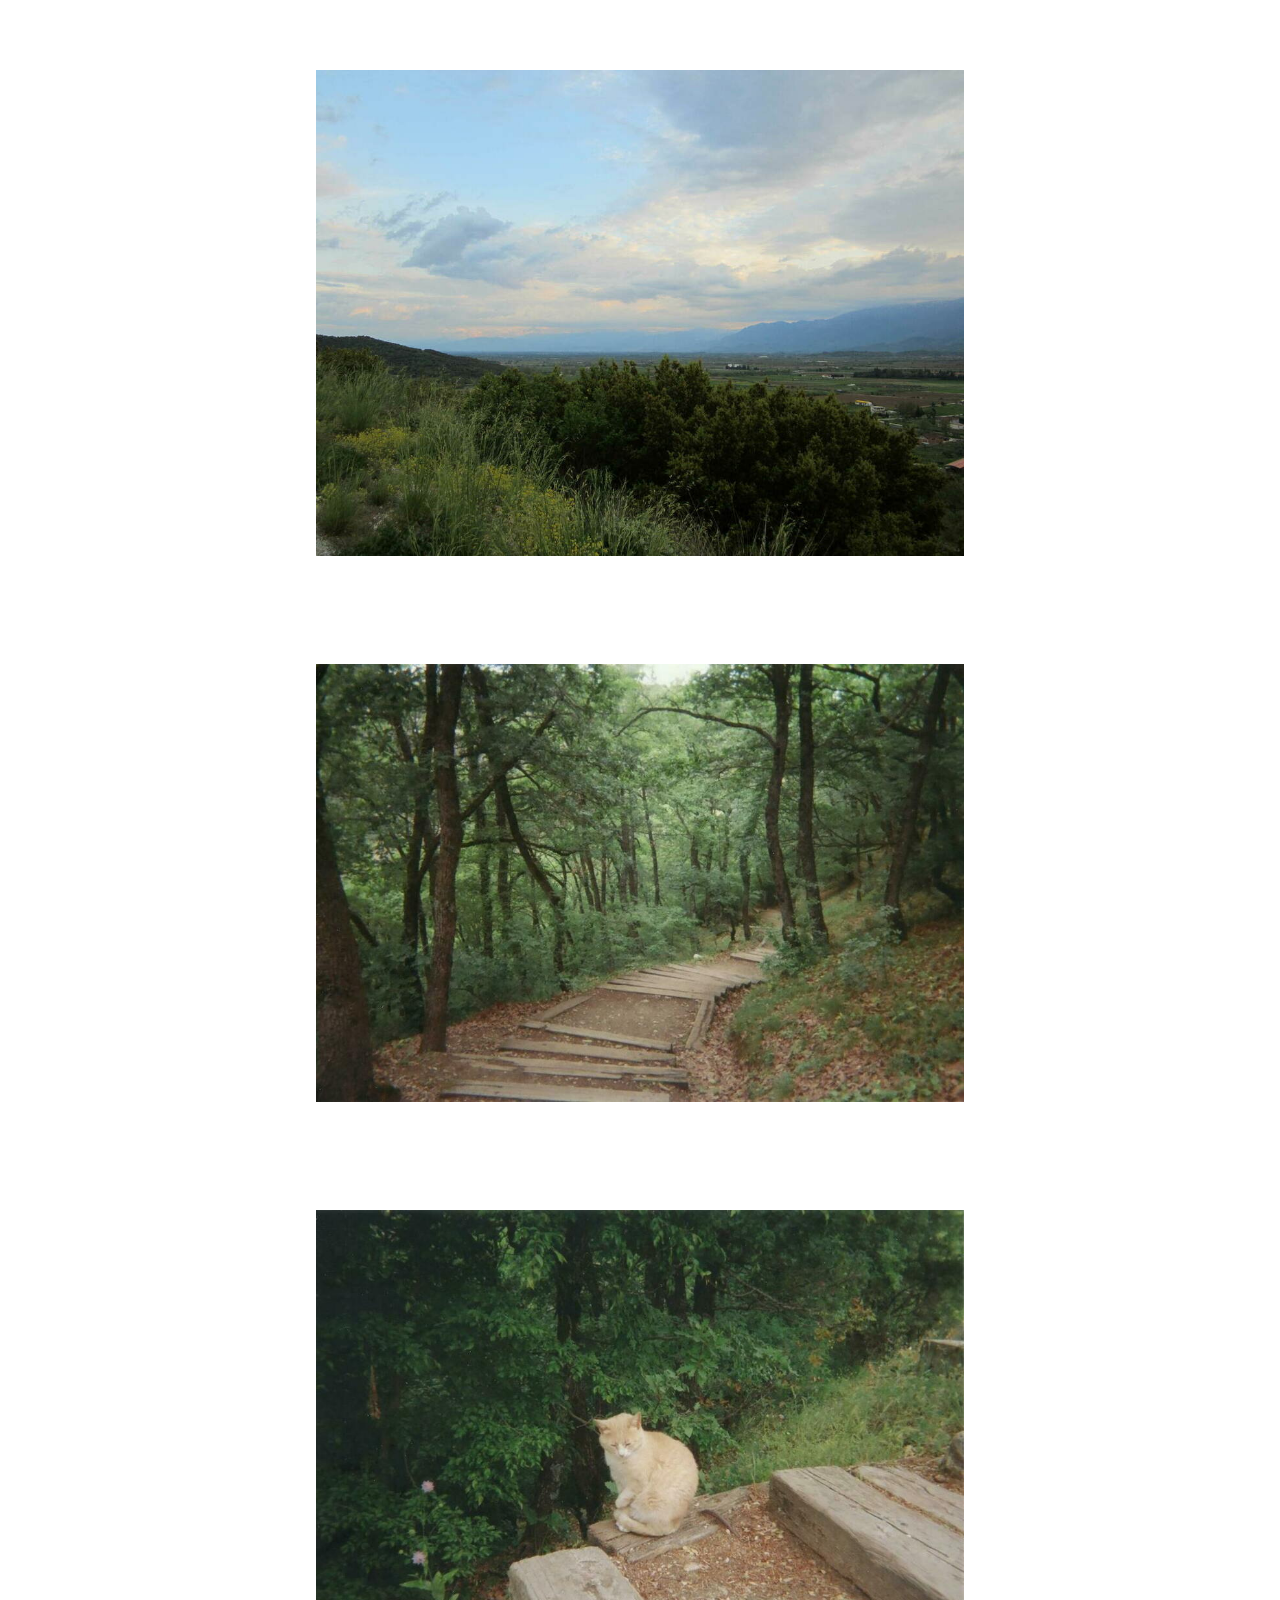
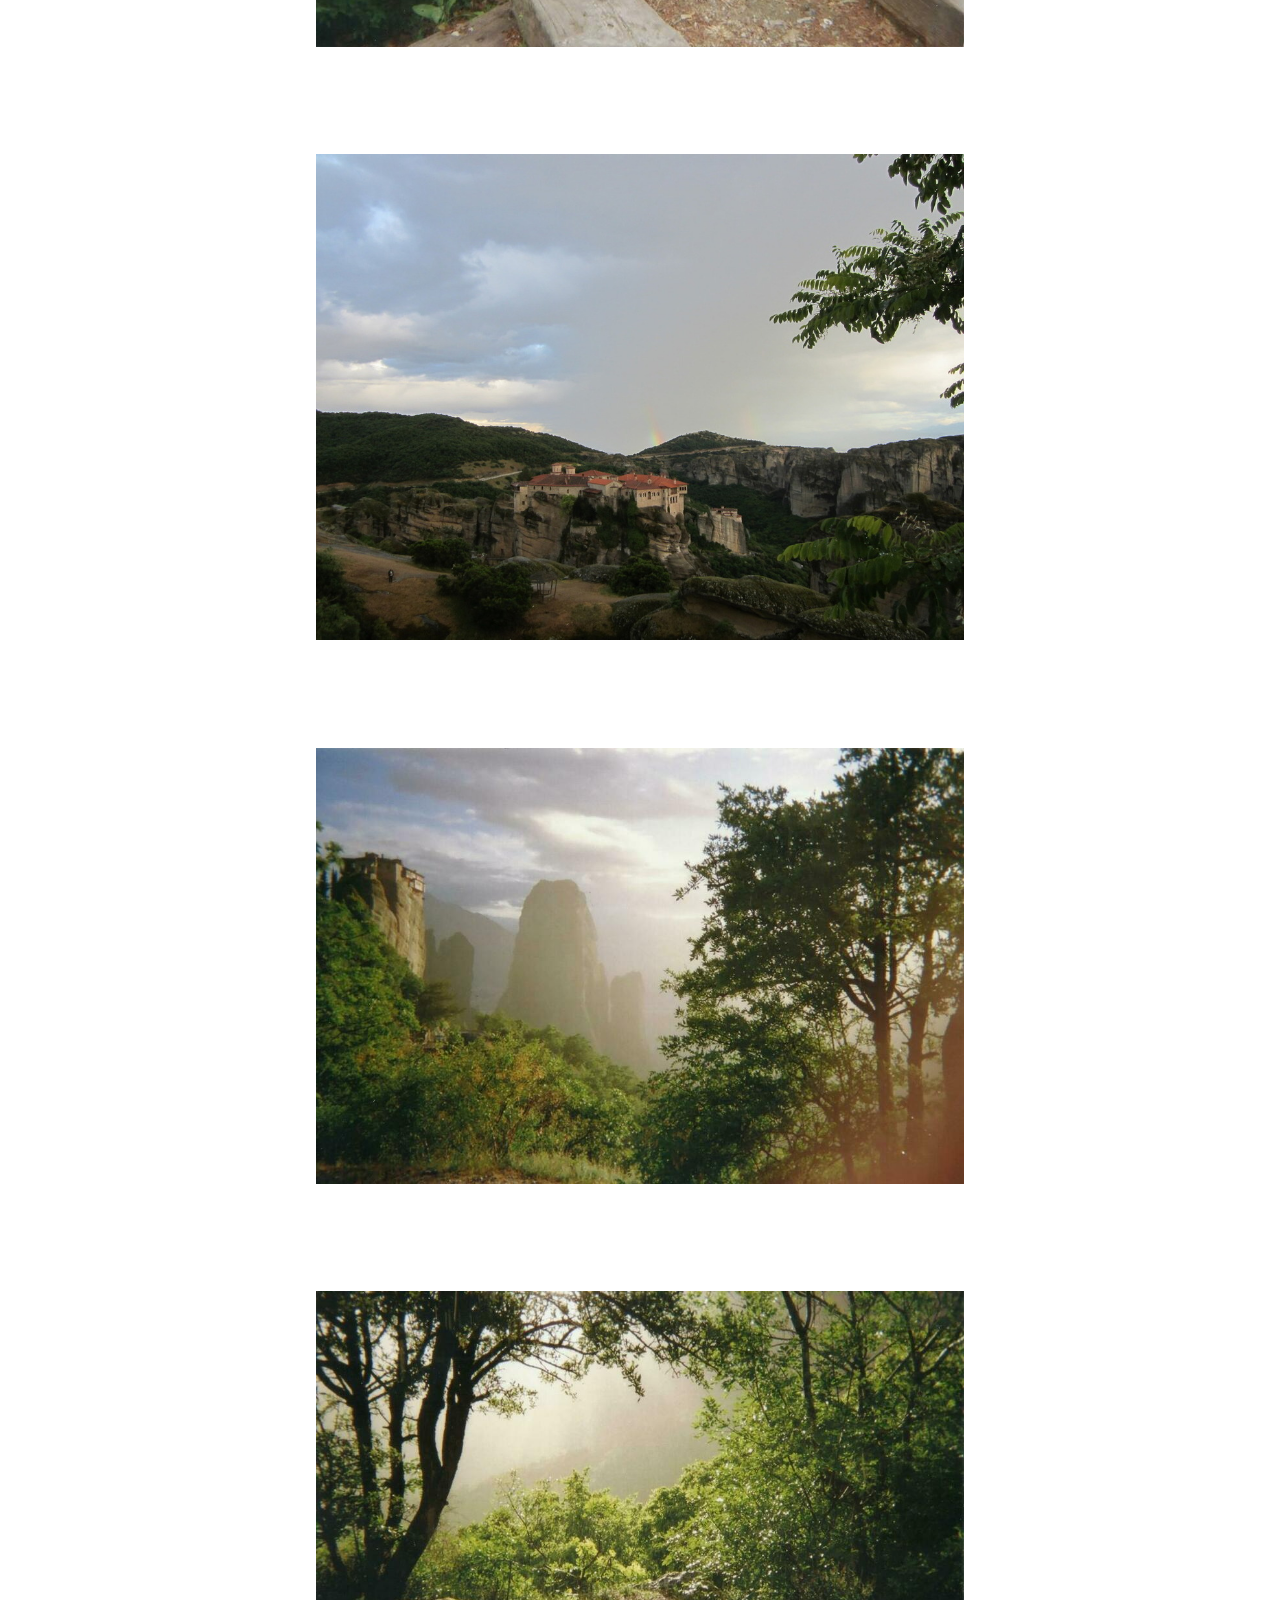
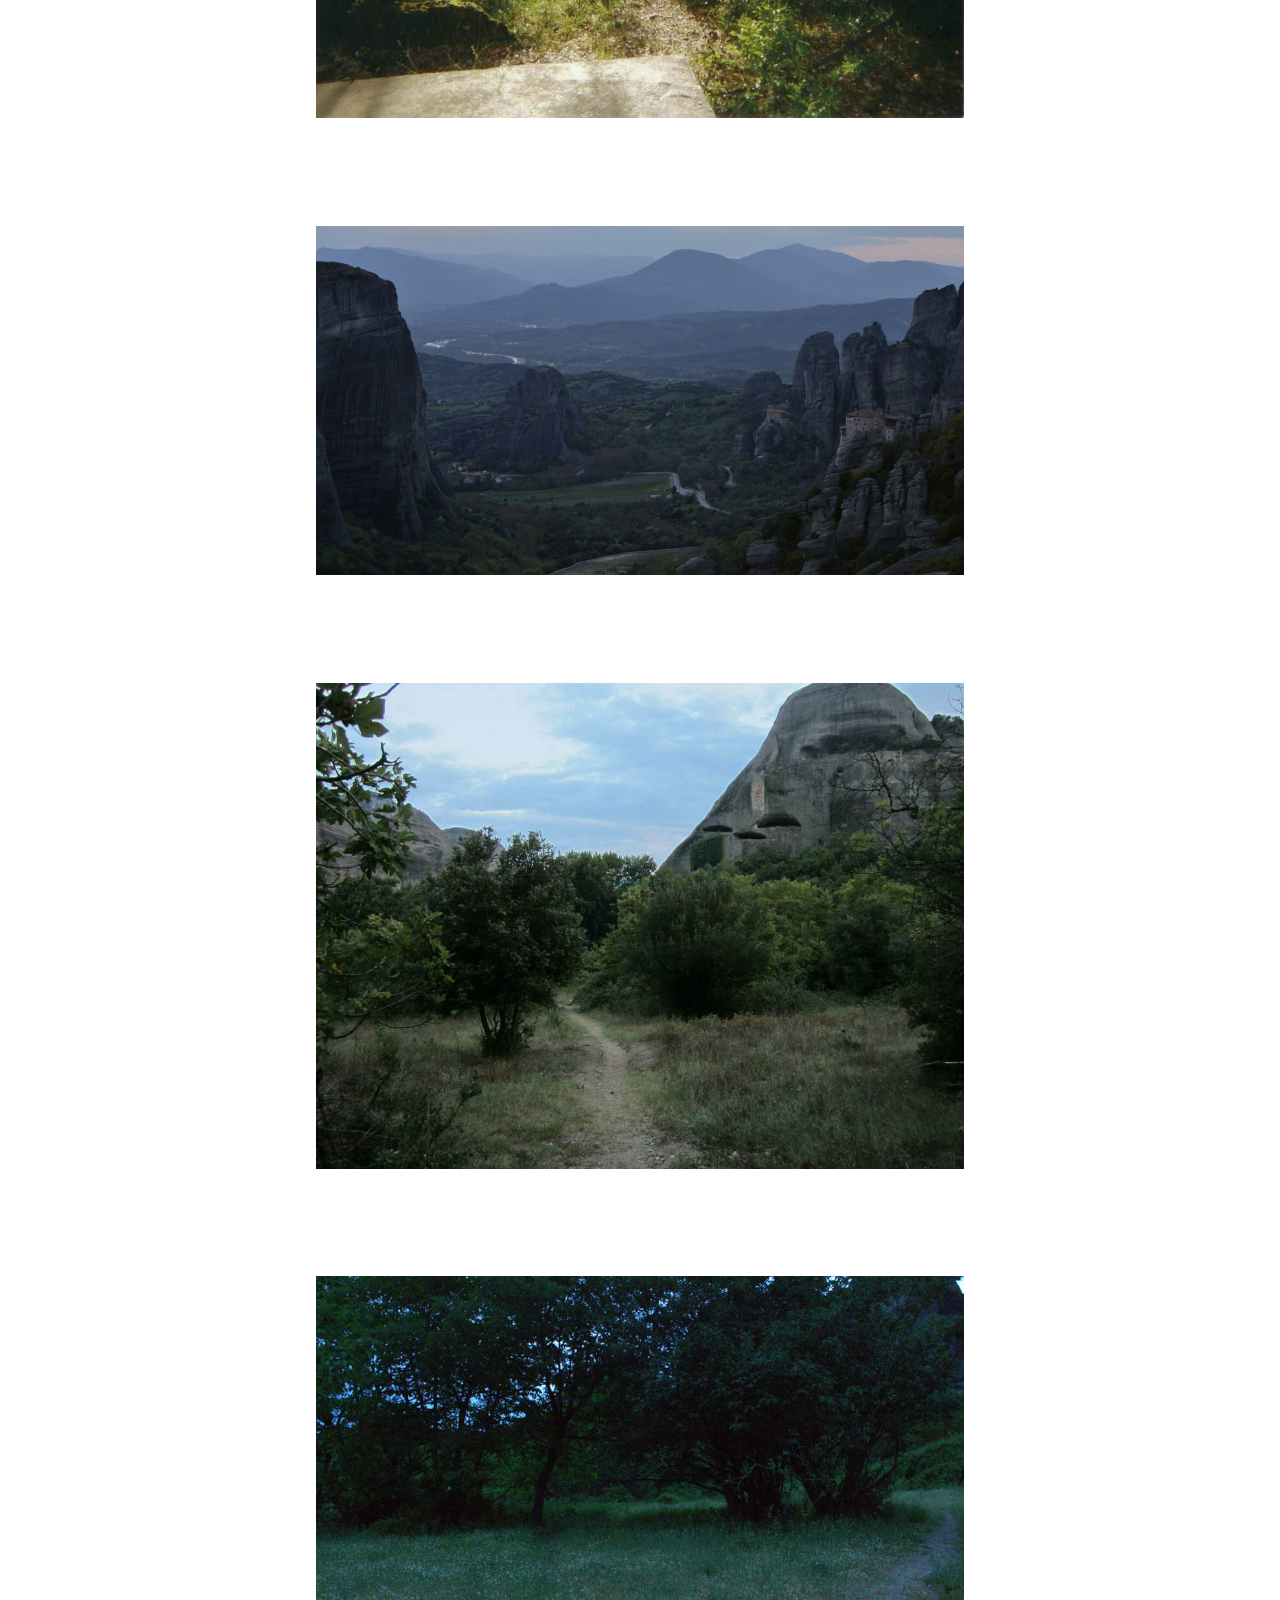
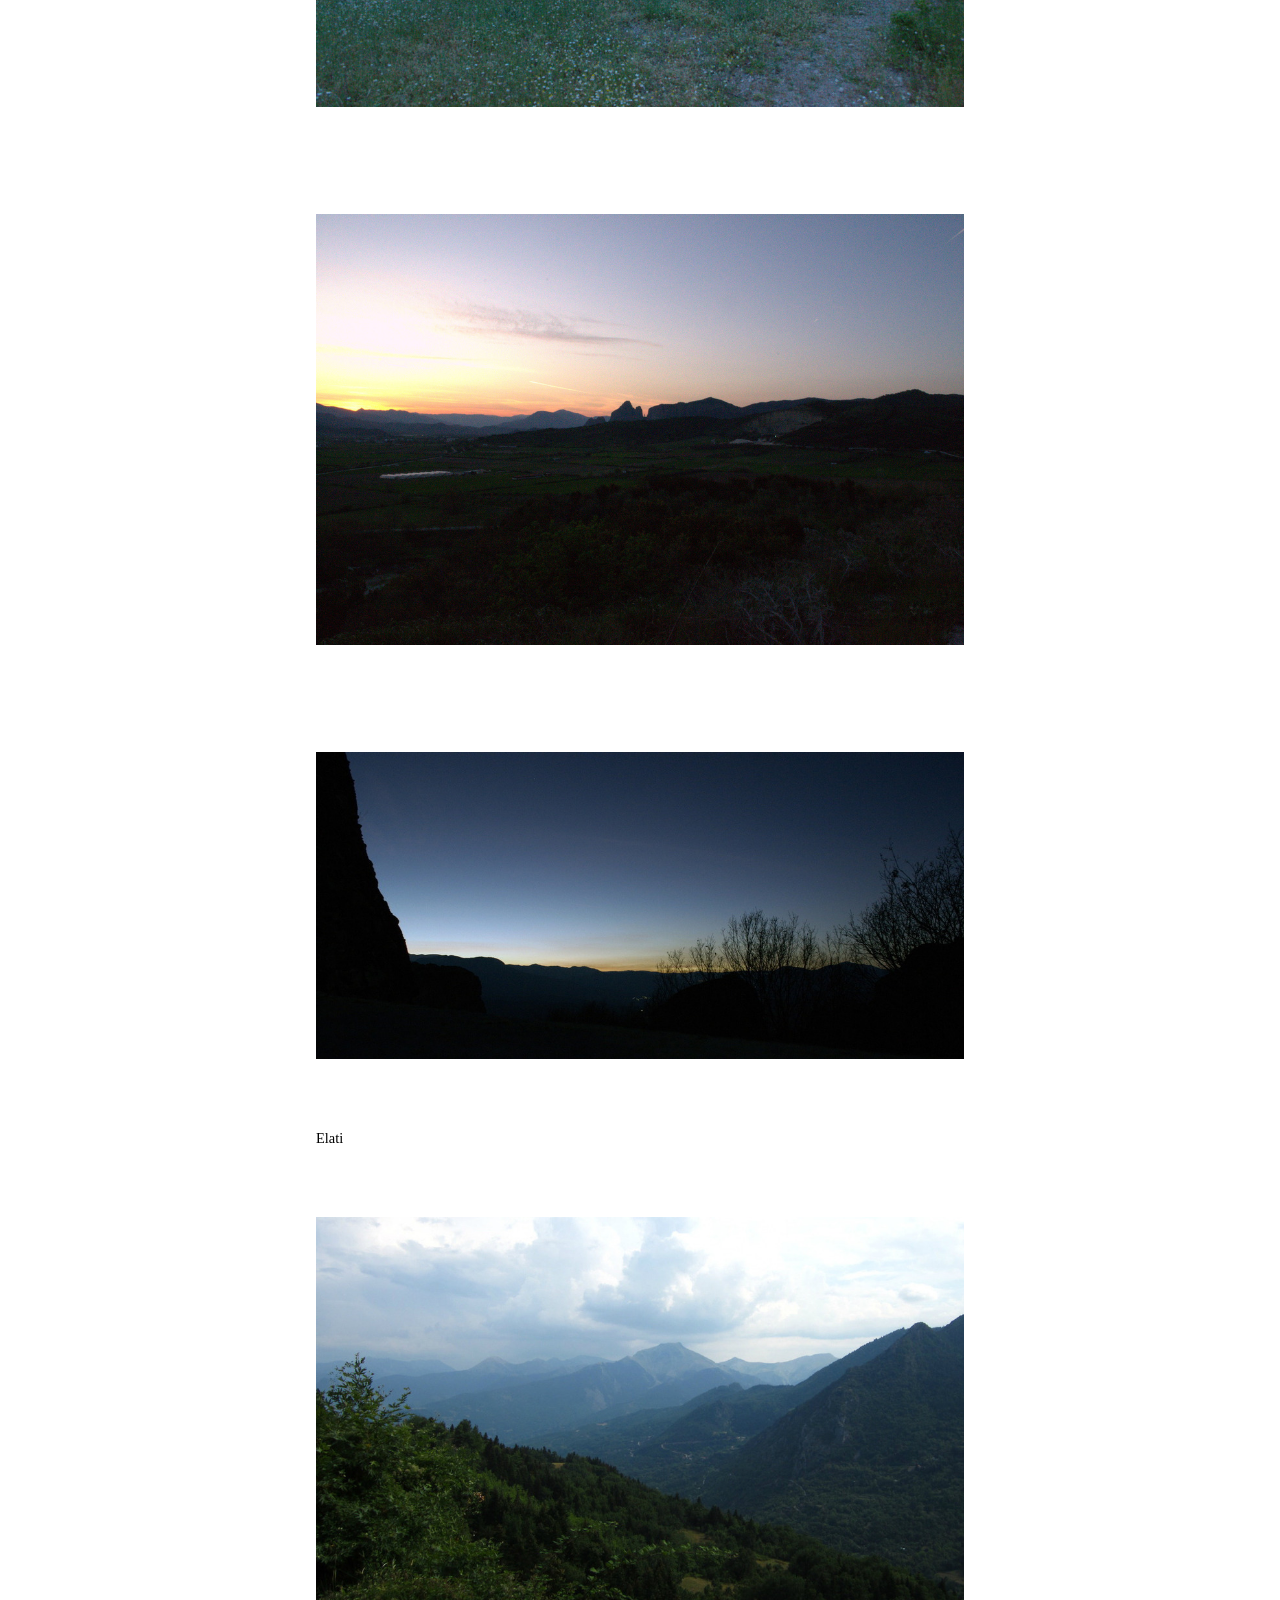
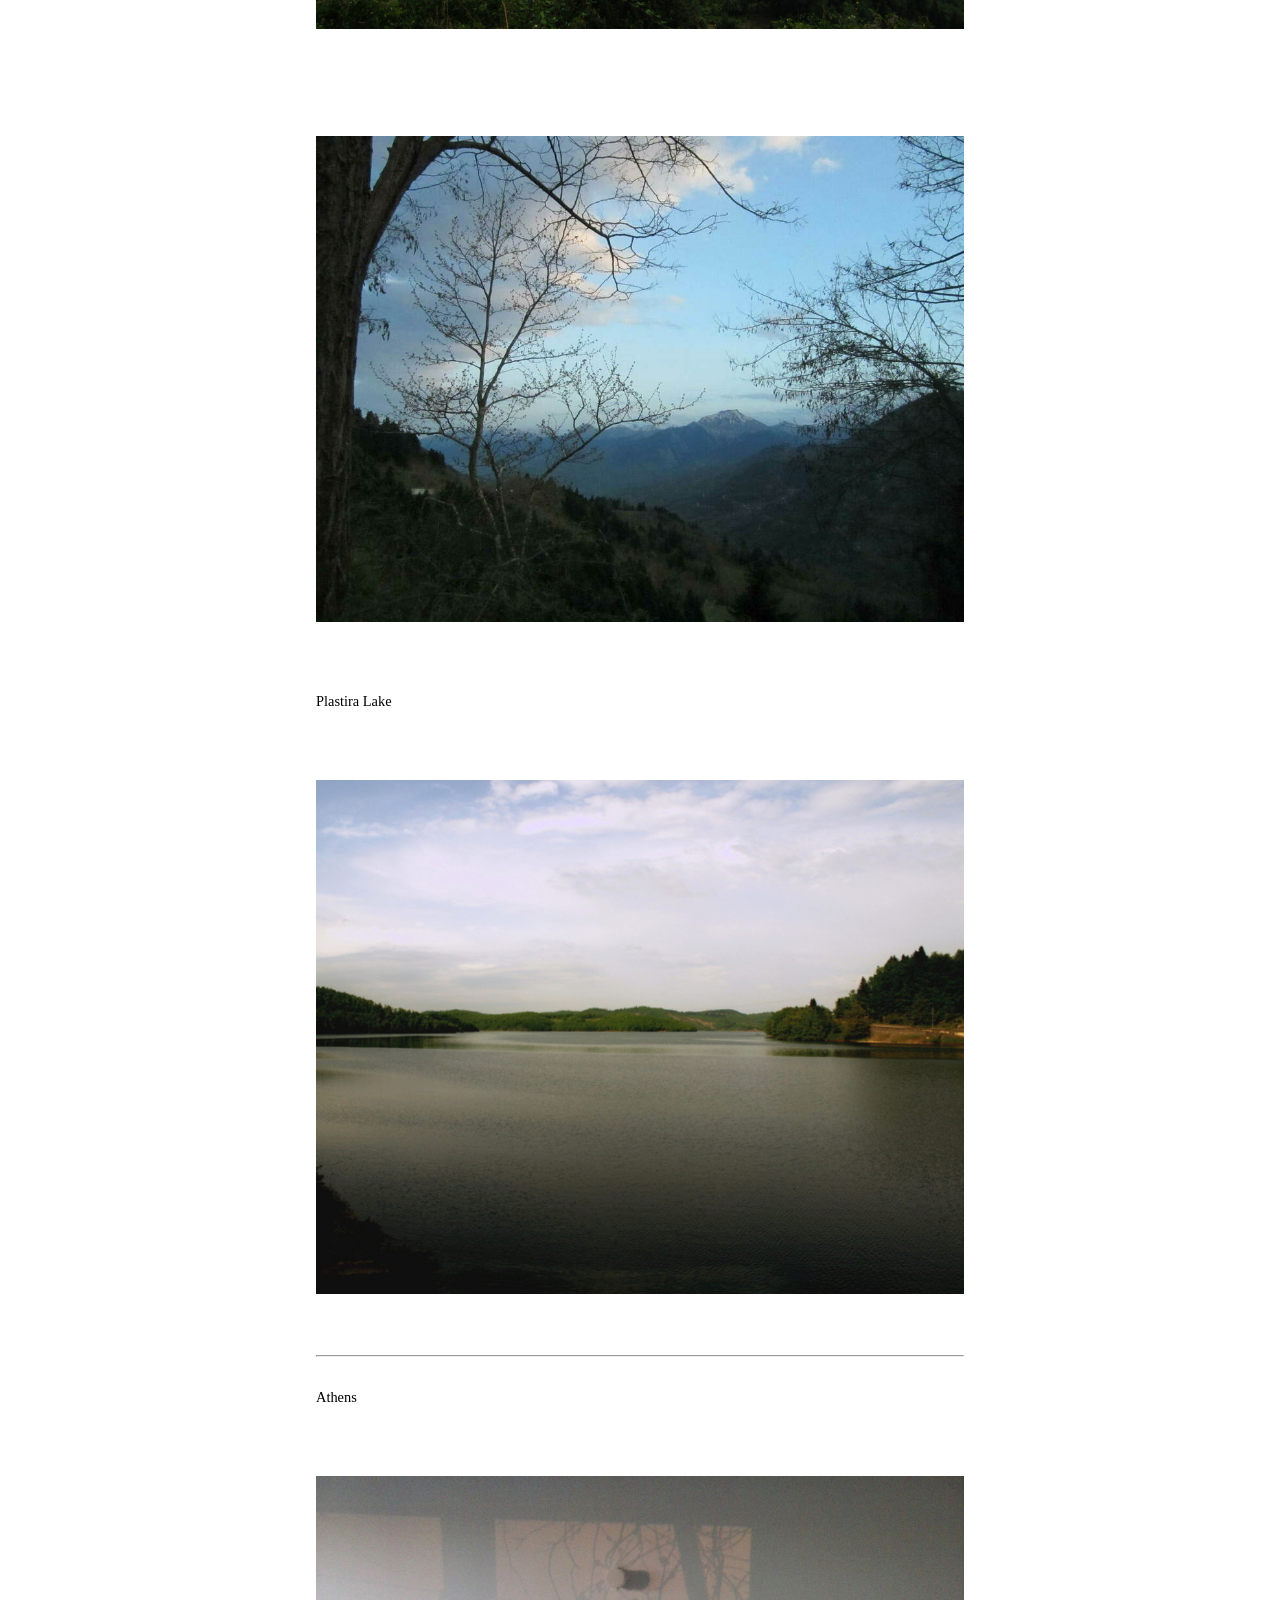
==== commit 2ea1ea64: "fin" ====
--- a/index.html
+++ b/index.html
@@ -70,7 +70,6 @@
 	<hr>
 
 	<p>Athens</p>
-	<p><img src="images/38.jpg" alt="kipseli2"/></p>
 	<p><img src="images/27.jpg" alt="domatio"/></p>
 	<p><img src="images/10.jpg" alt="kipseli1"/></p>
 
--- a/style.css
+++ b/style.css
@@ -1,5 +1,6 @@
 body {
-	max-width: 48em;
+	max-width: 100%;
+	width: 648px;
 	font-size: 0.9em;
 	line-height: 20px;
 	margin: auto;
@@ -14,10 +15,11 @@
 }
 
 img {
-	max-width: 45em;
 	display: block;
 	margin: auto;
 	padding: 6% 0px;
+	width: 648px;
+	height: auto;
 }
 
 p {
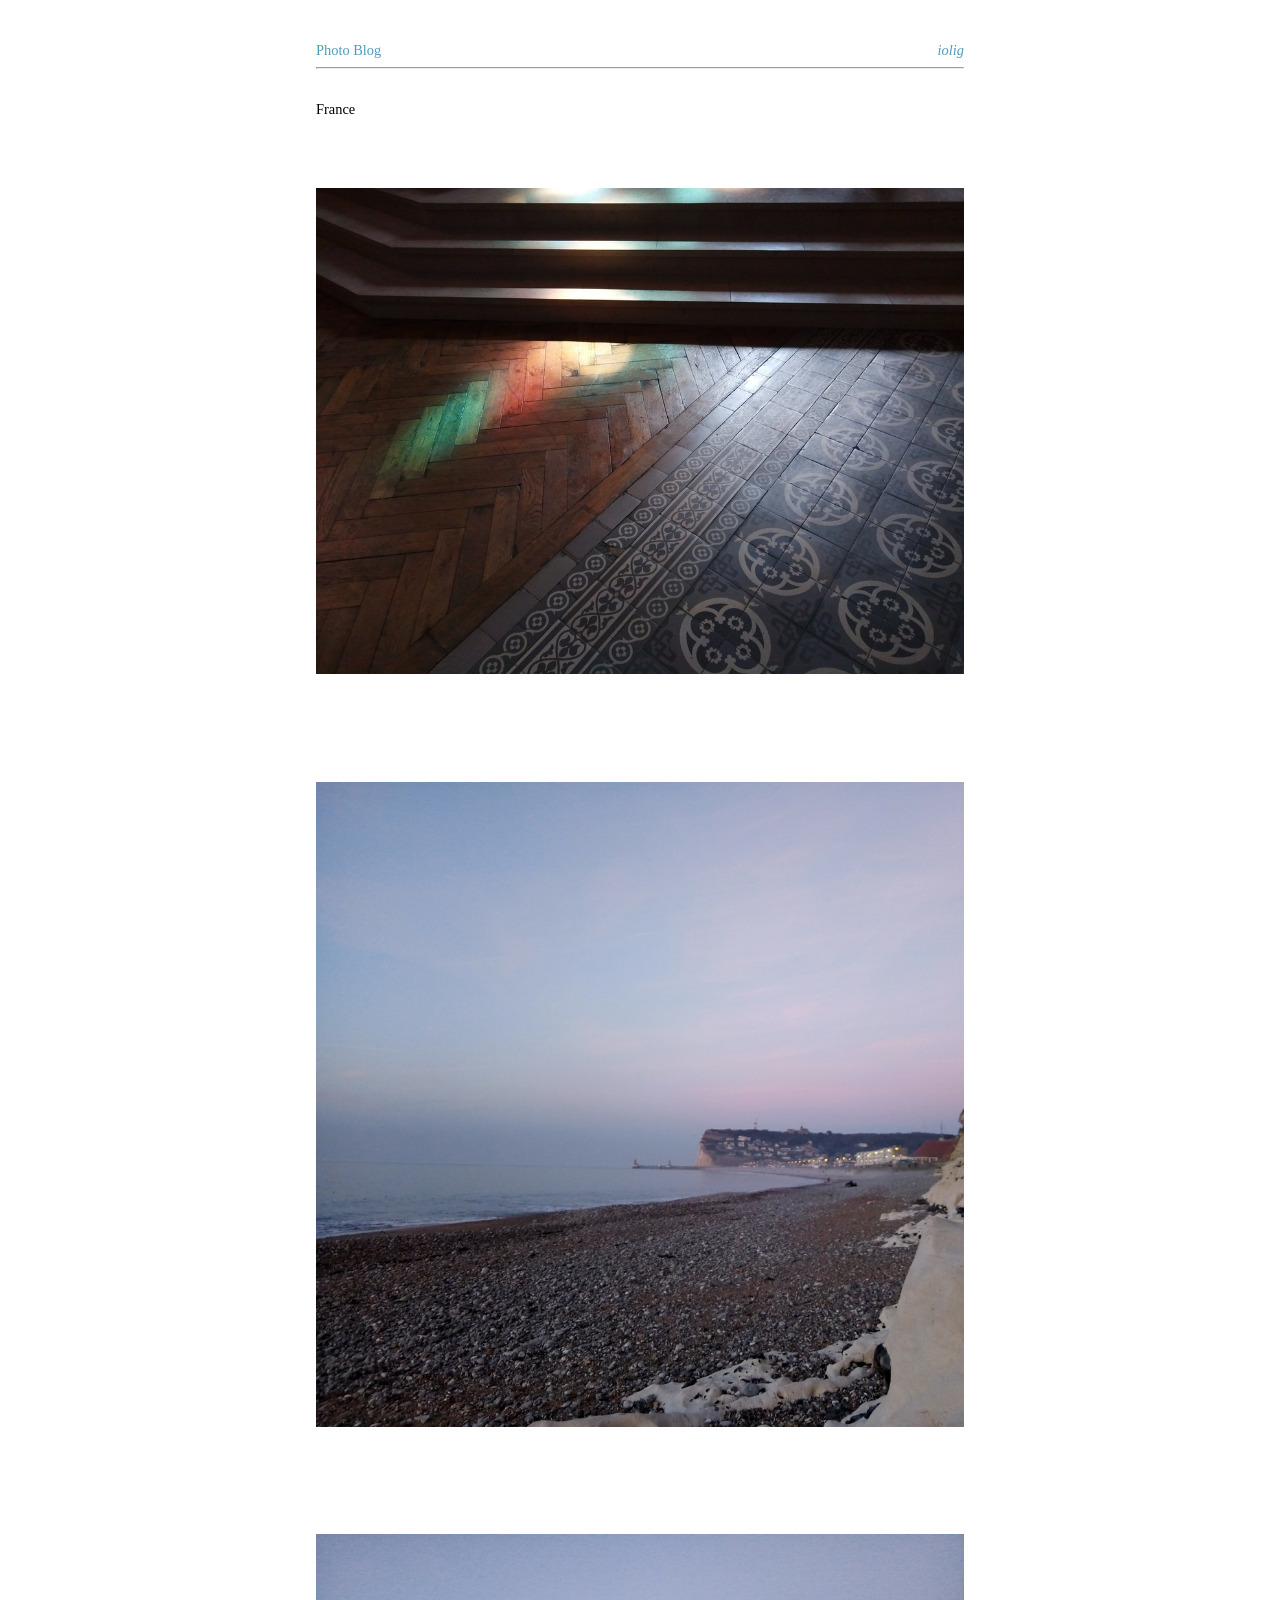
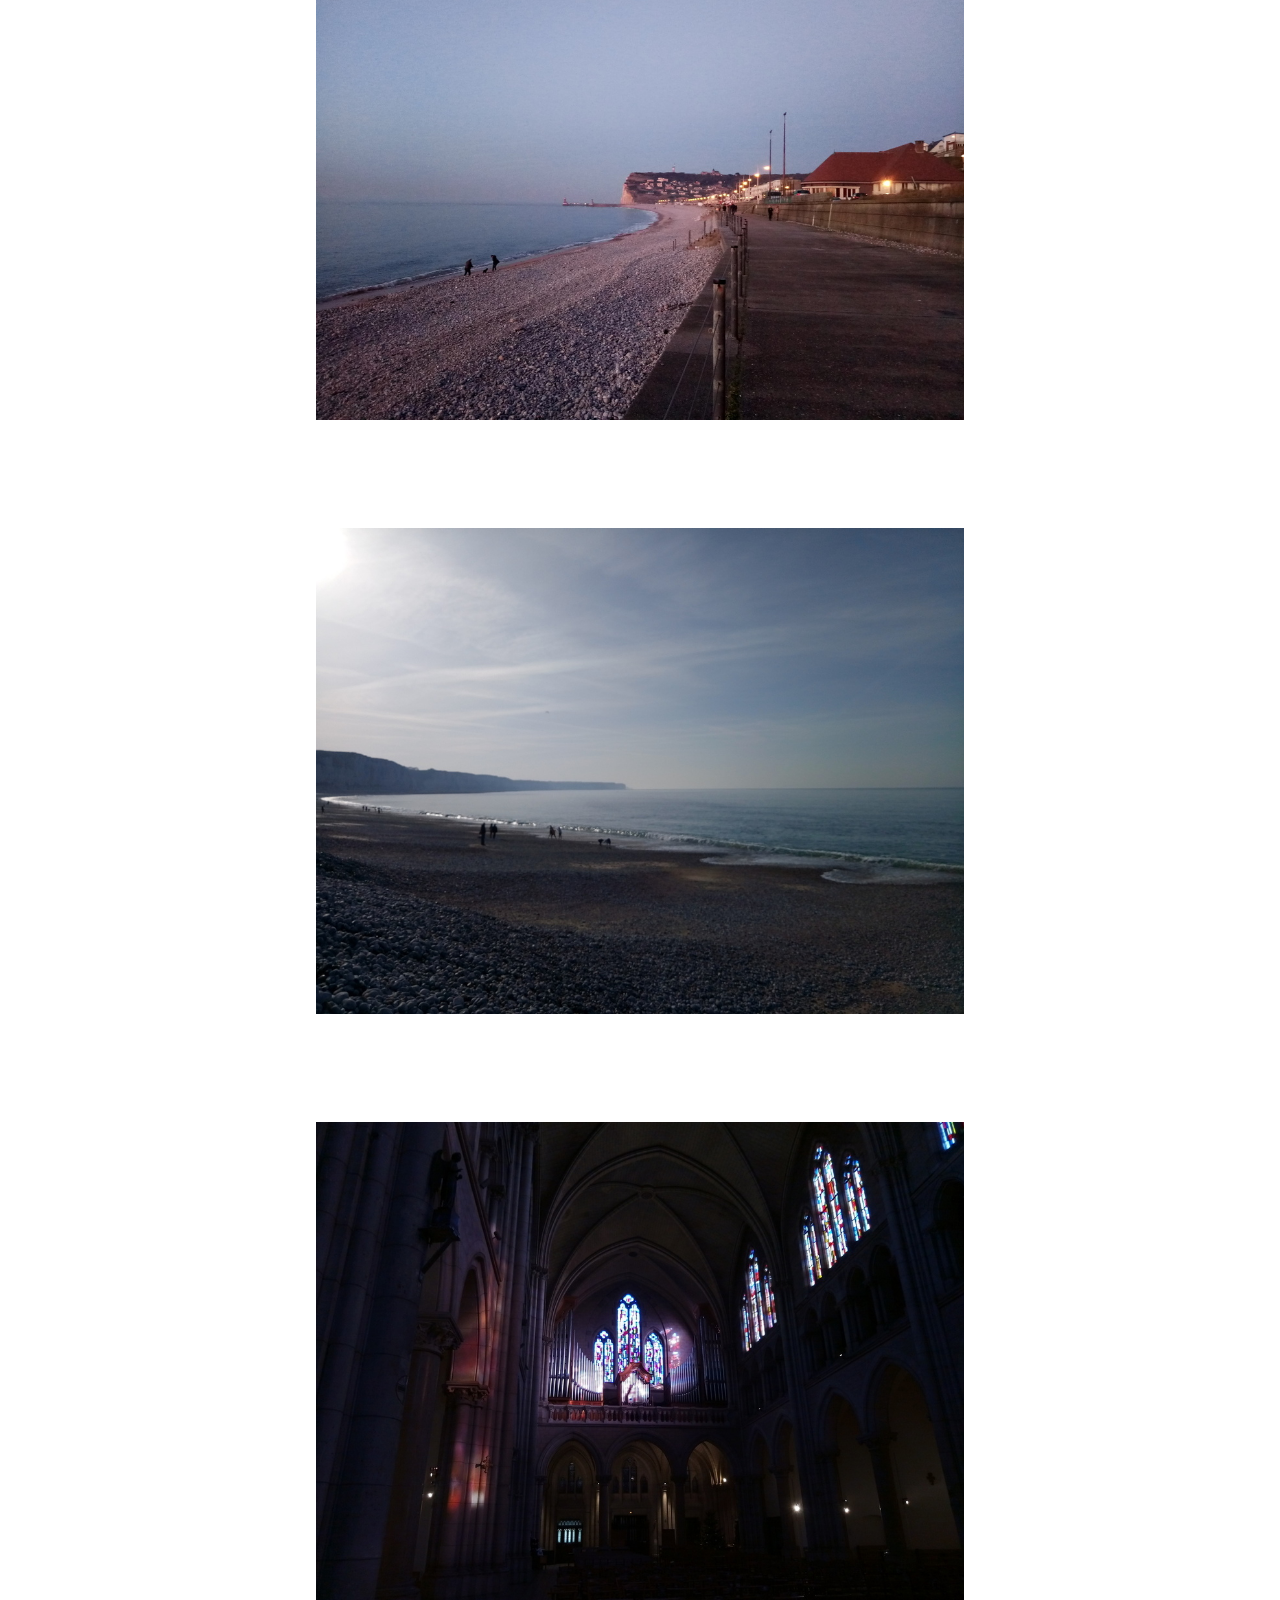
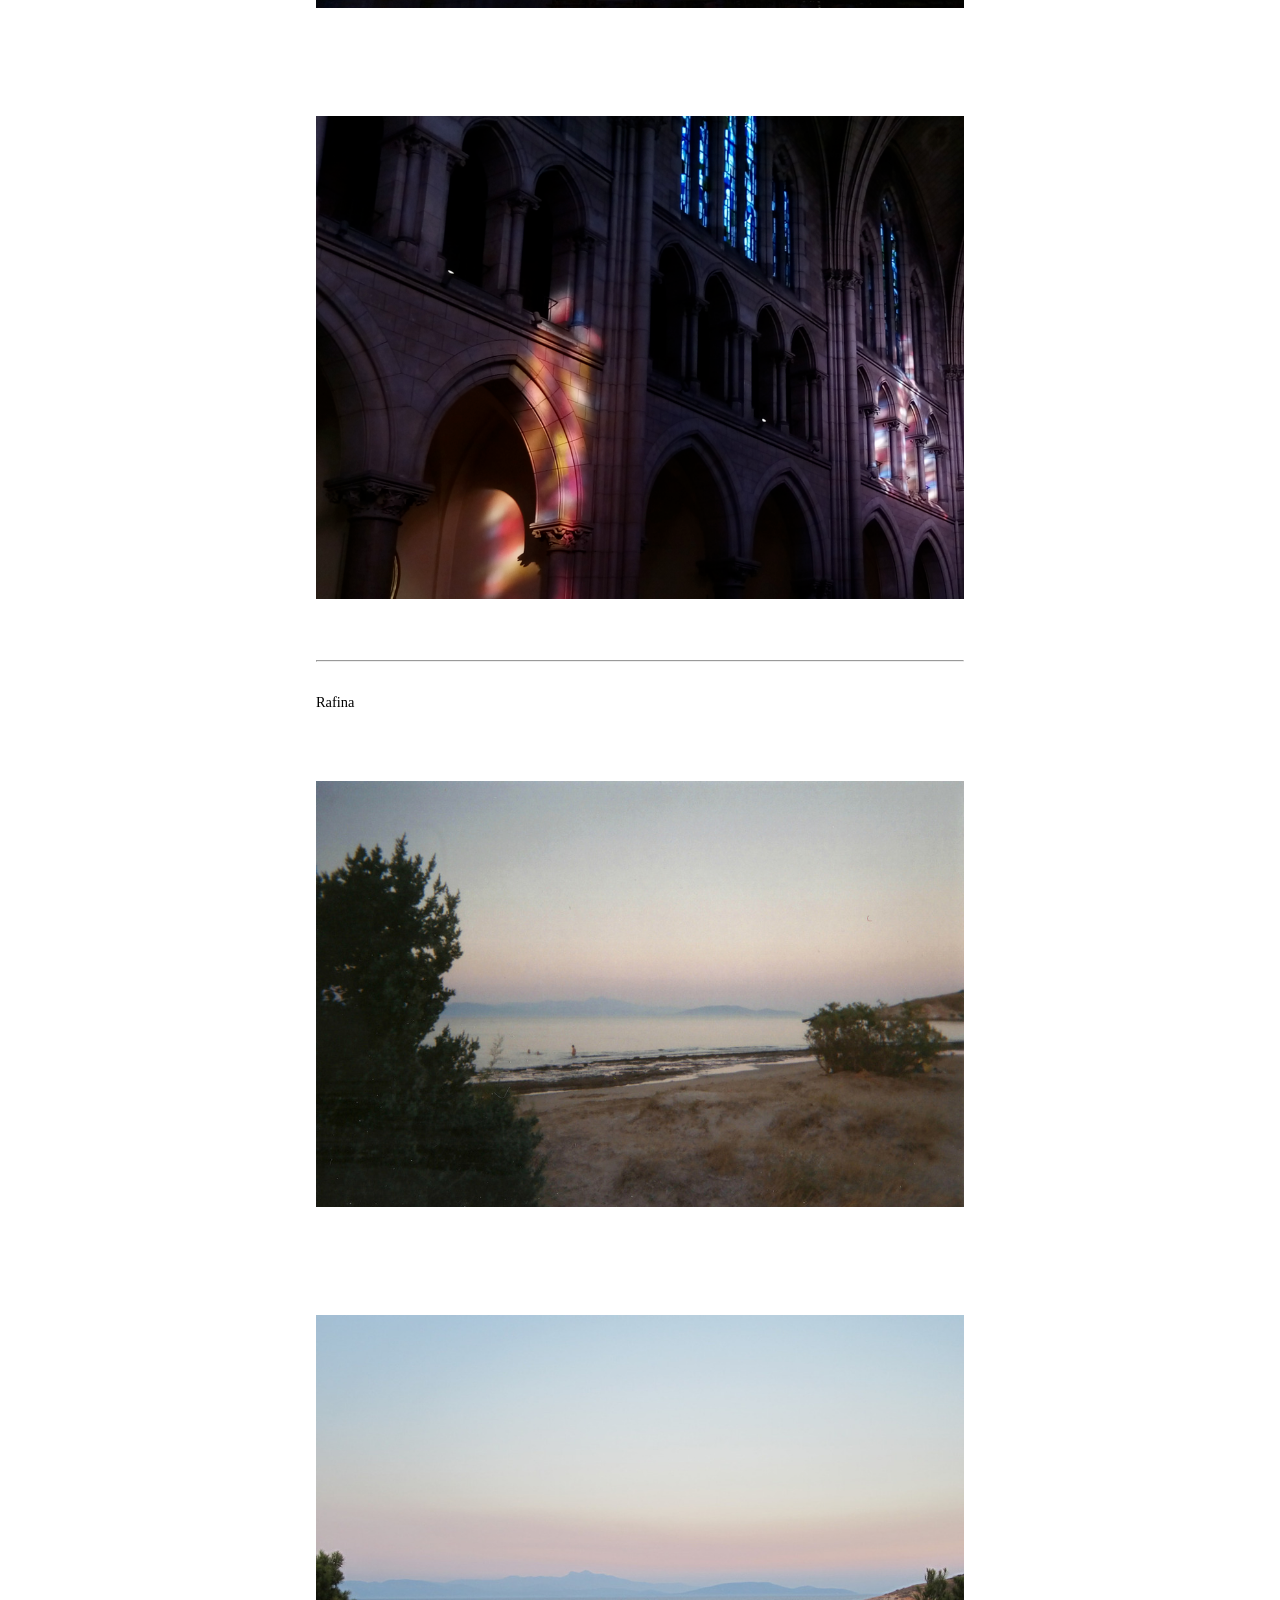
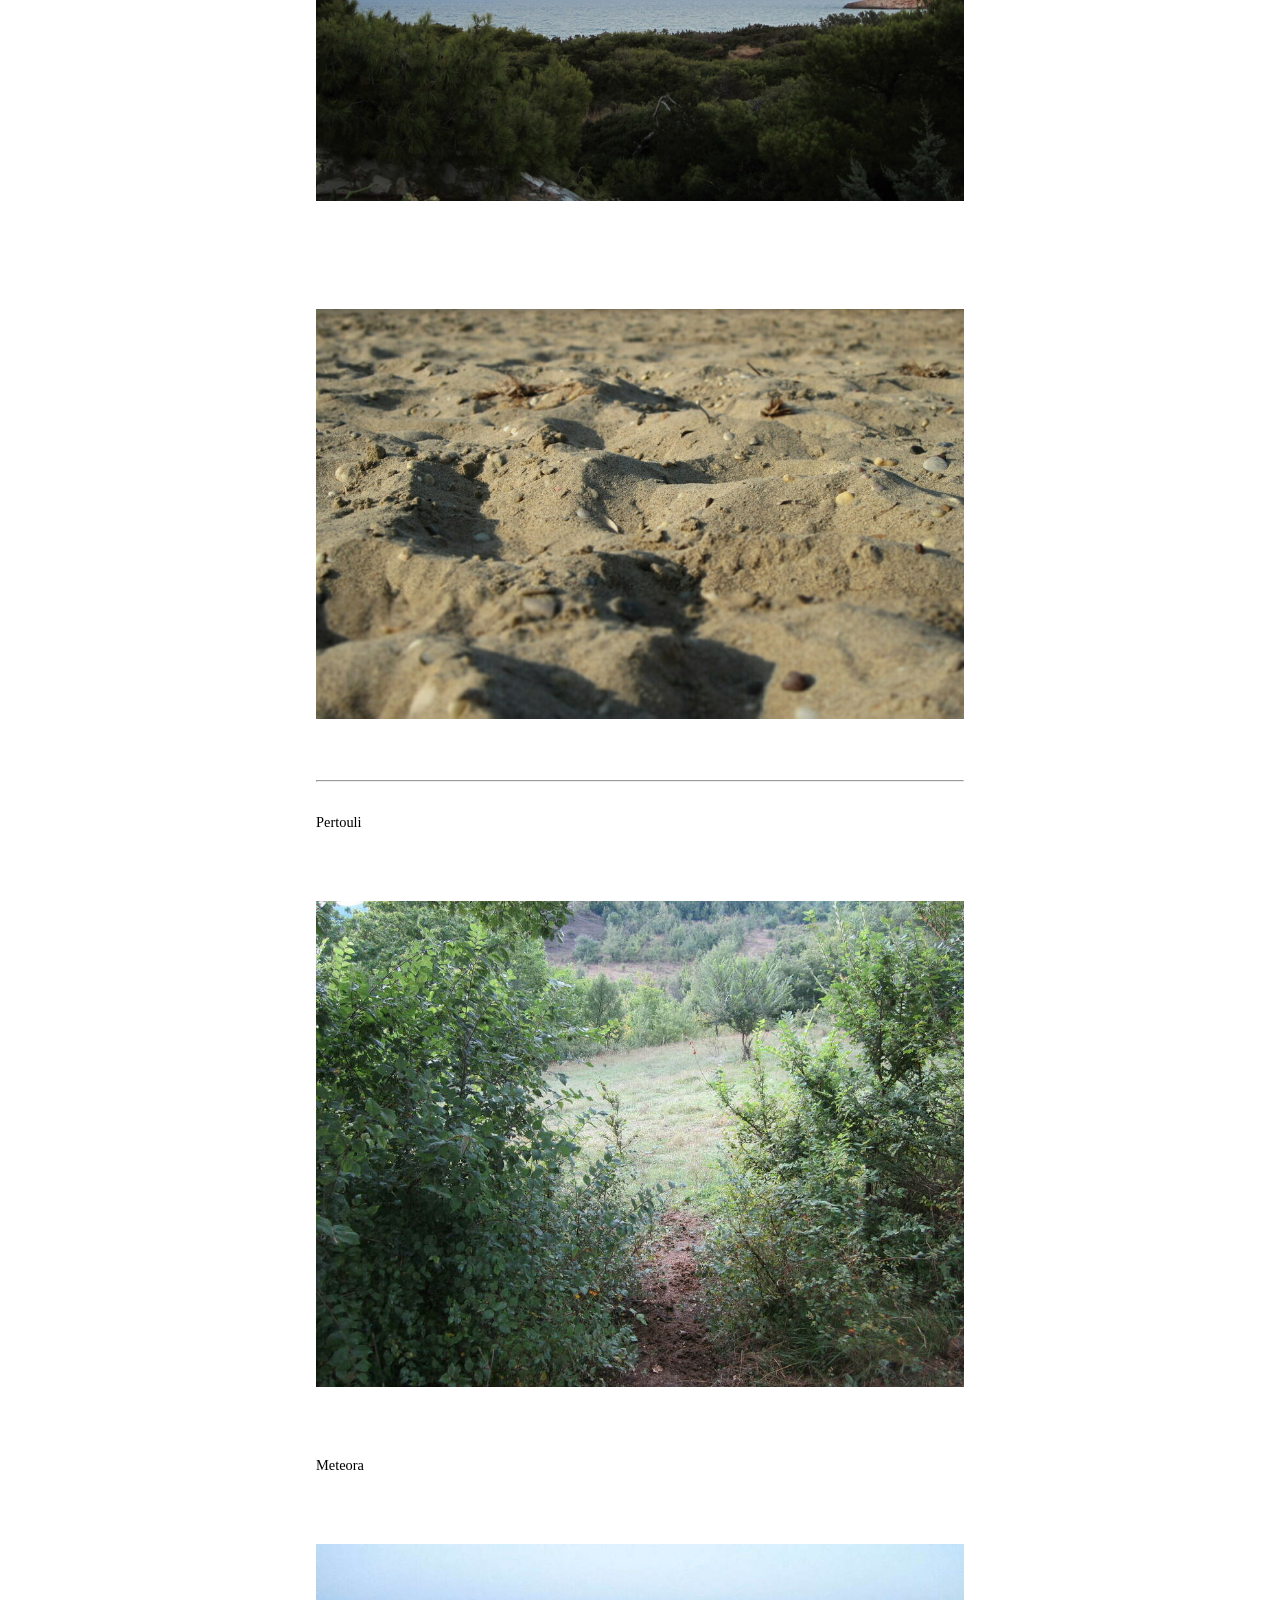
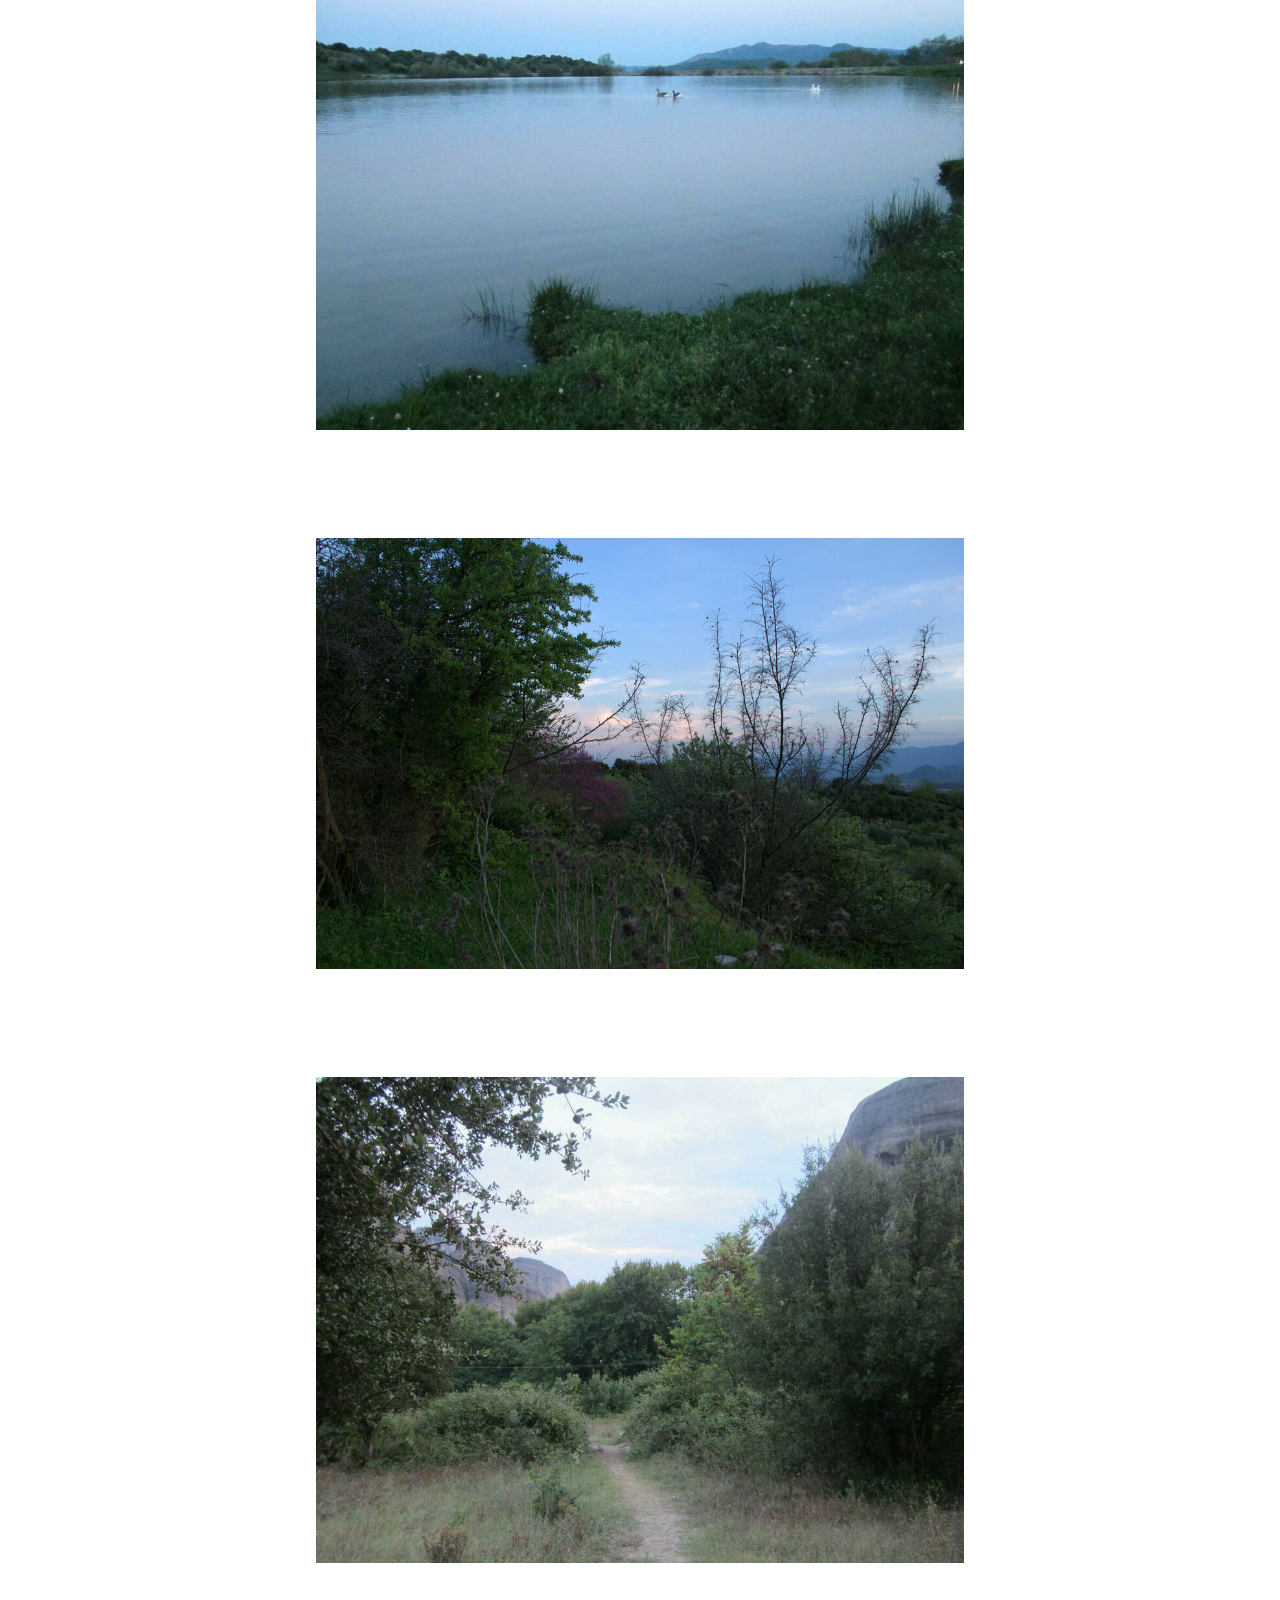
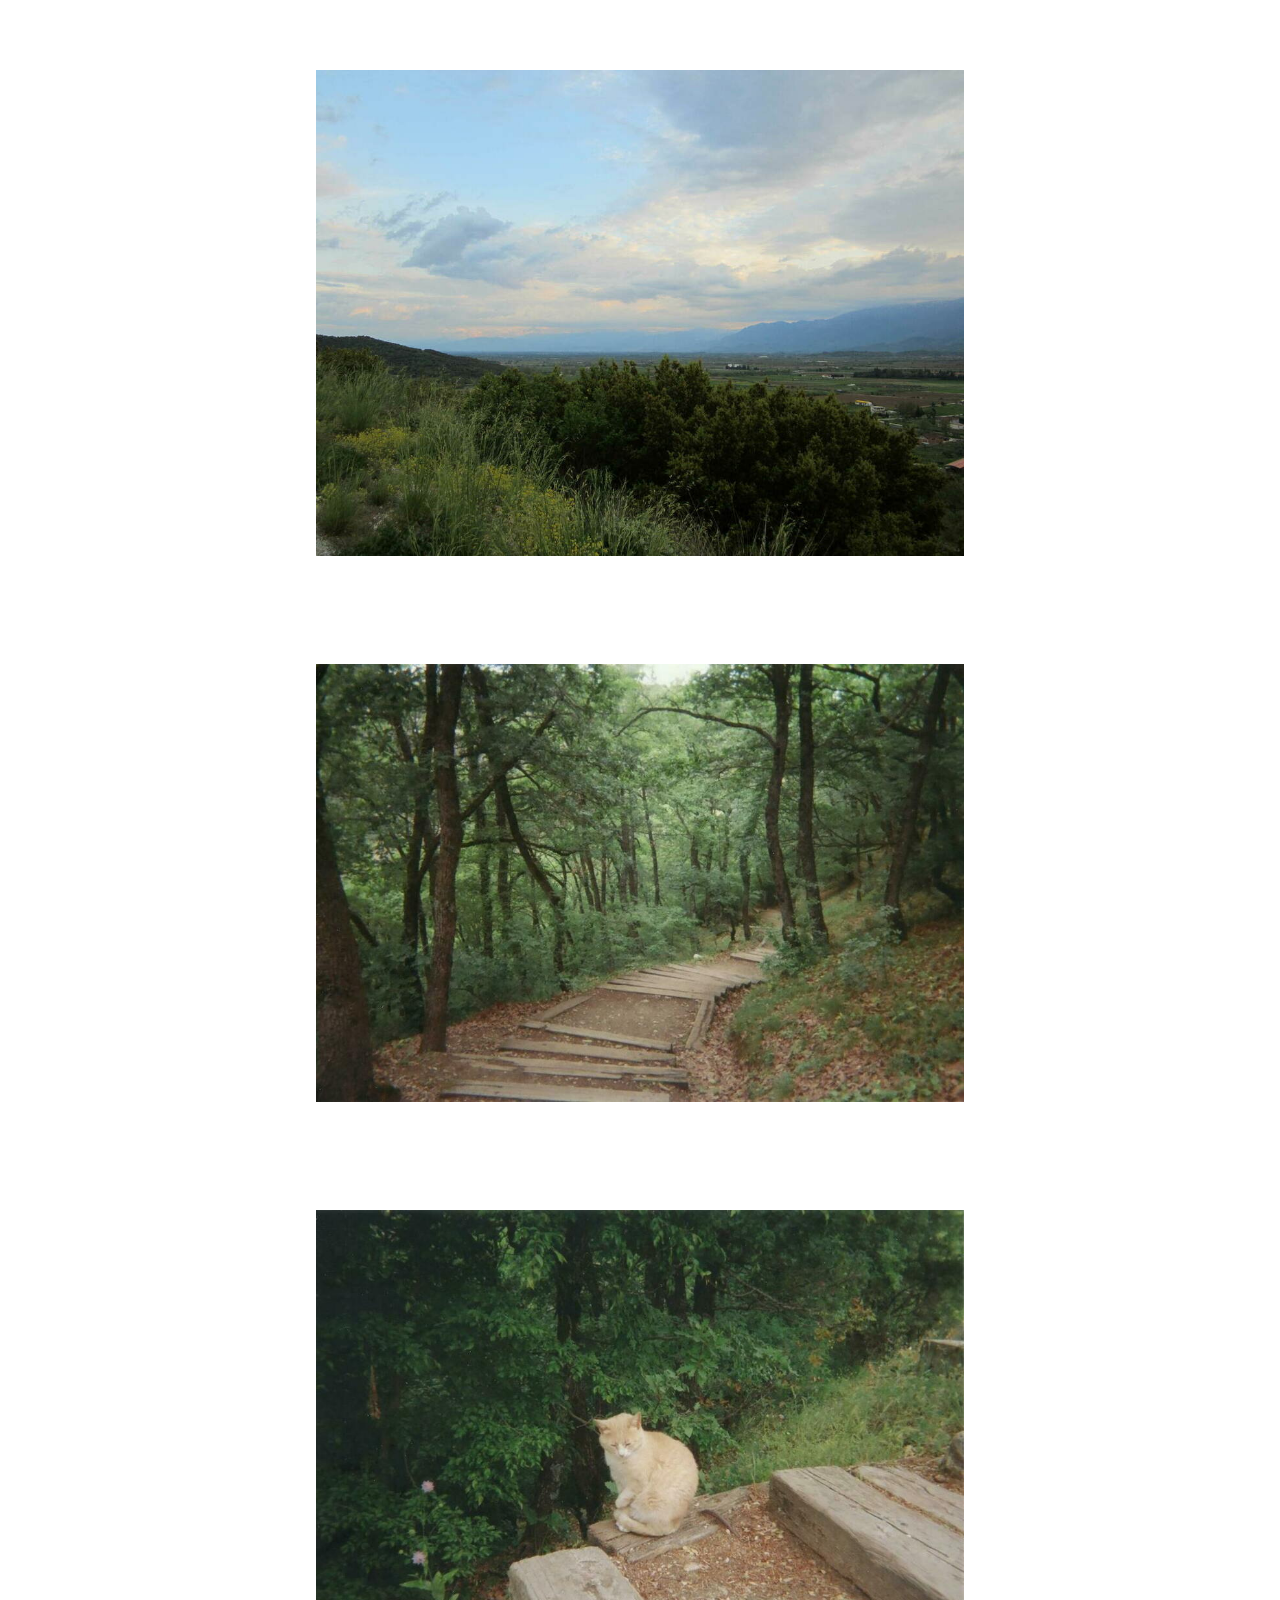
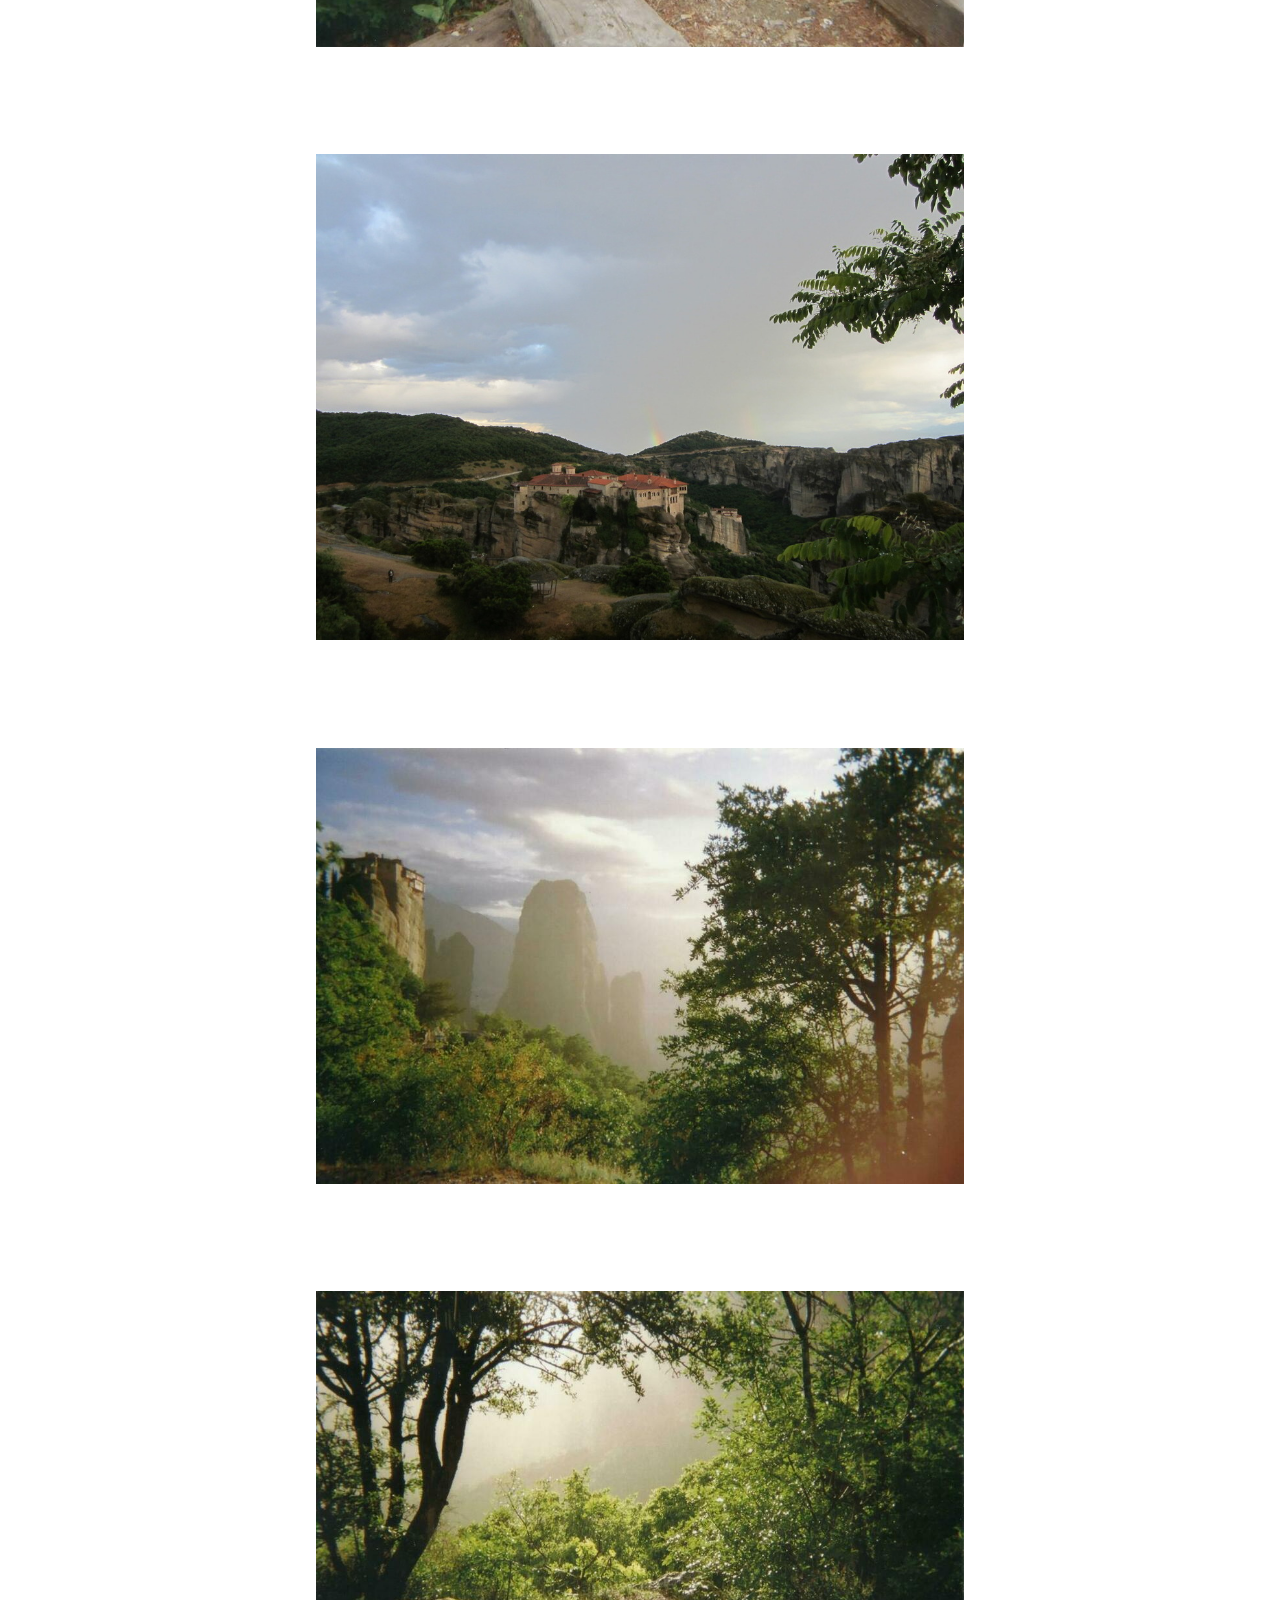
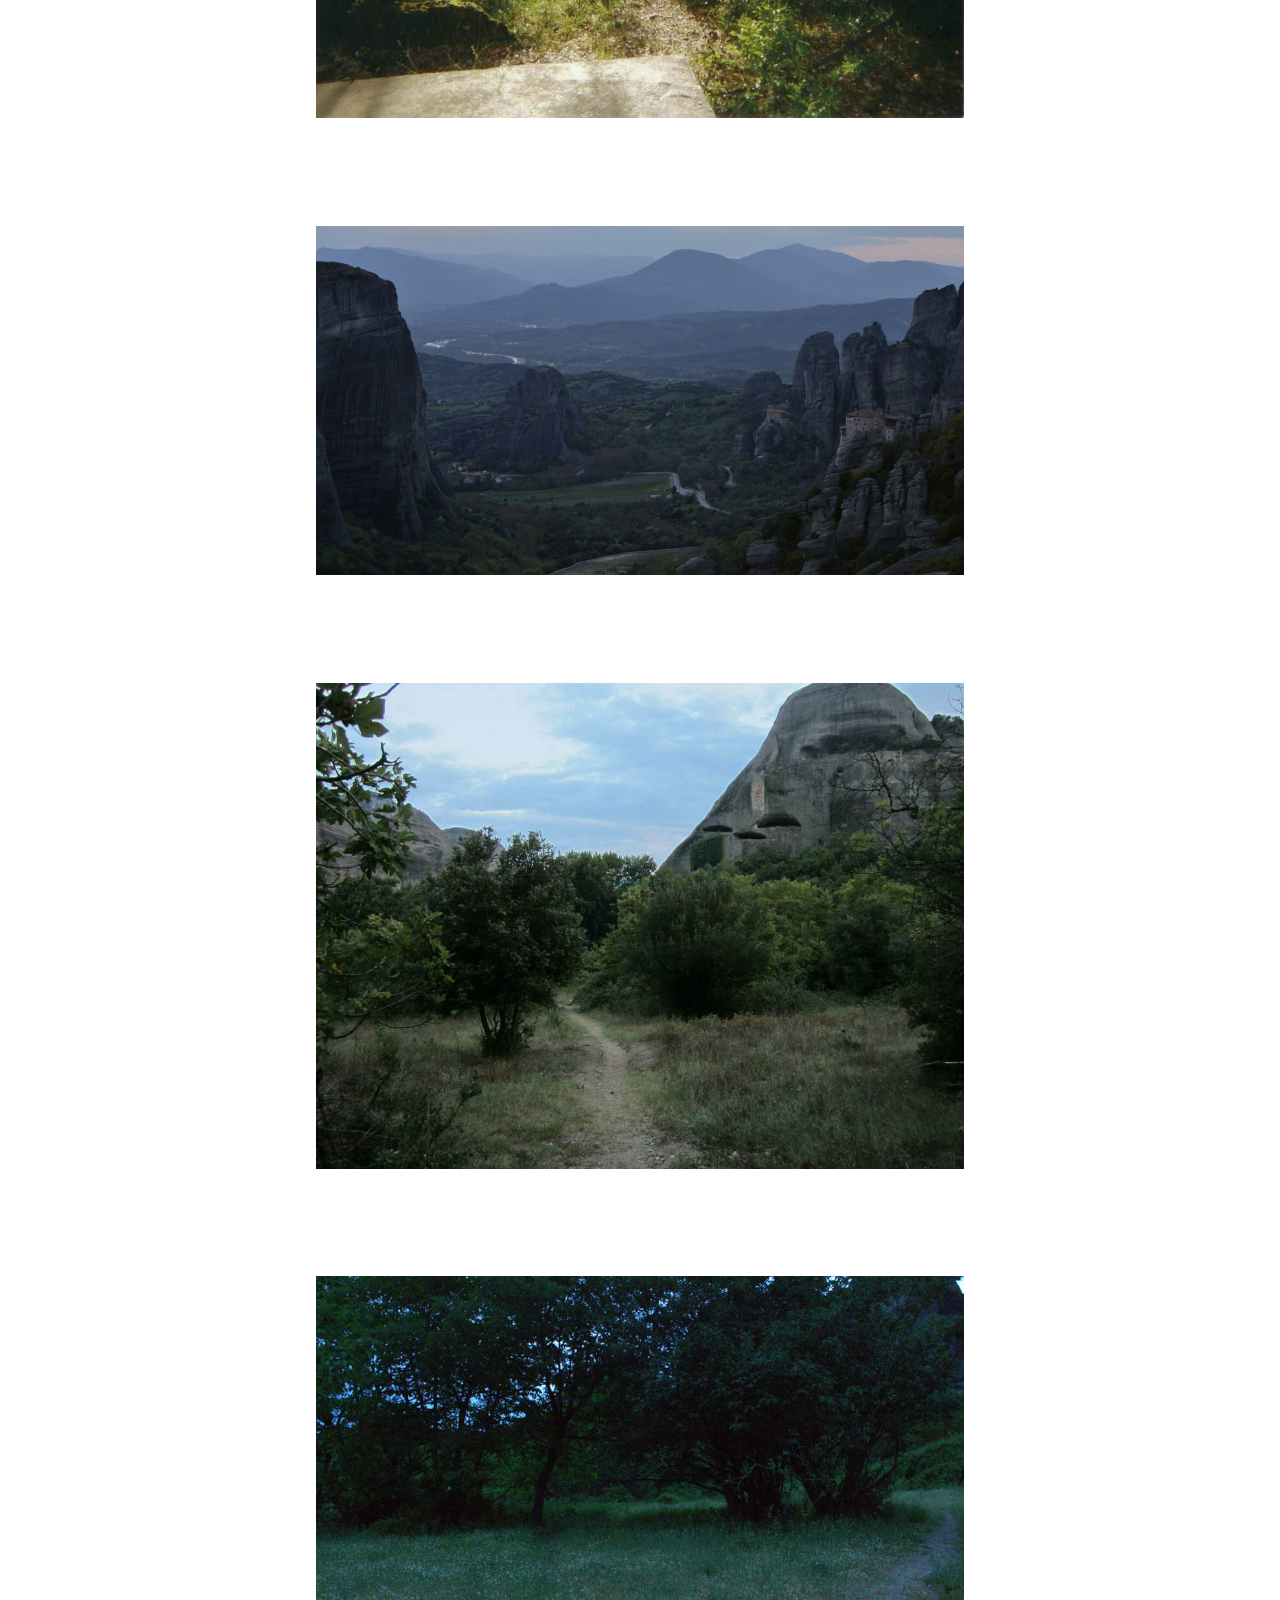
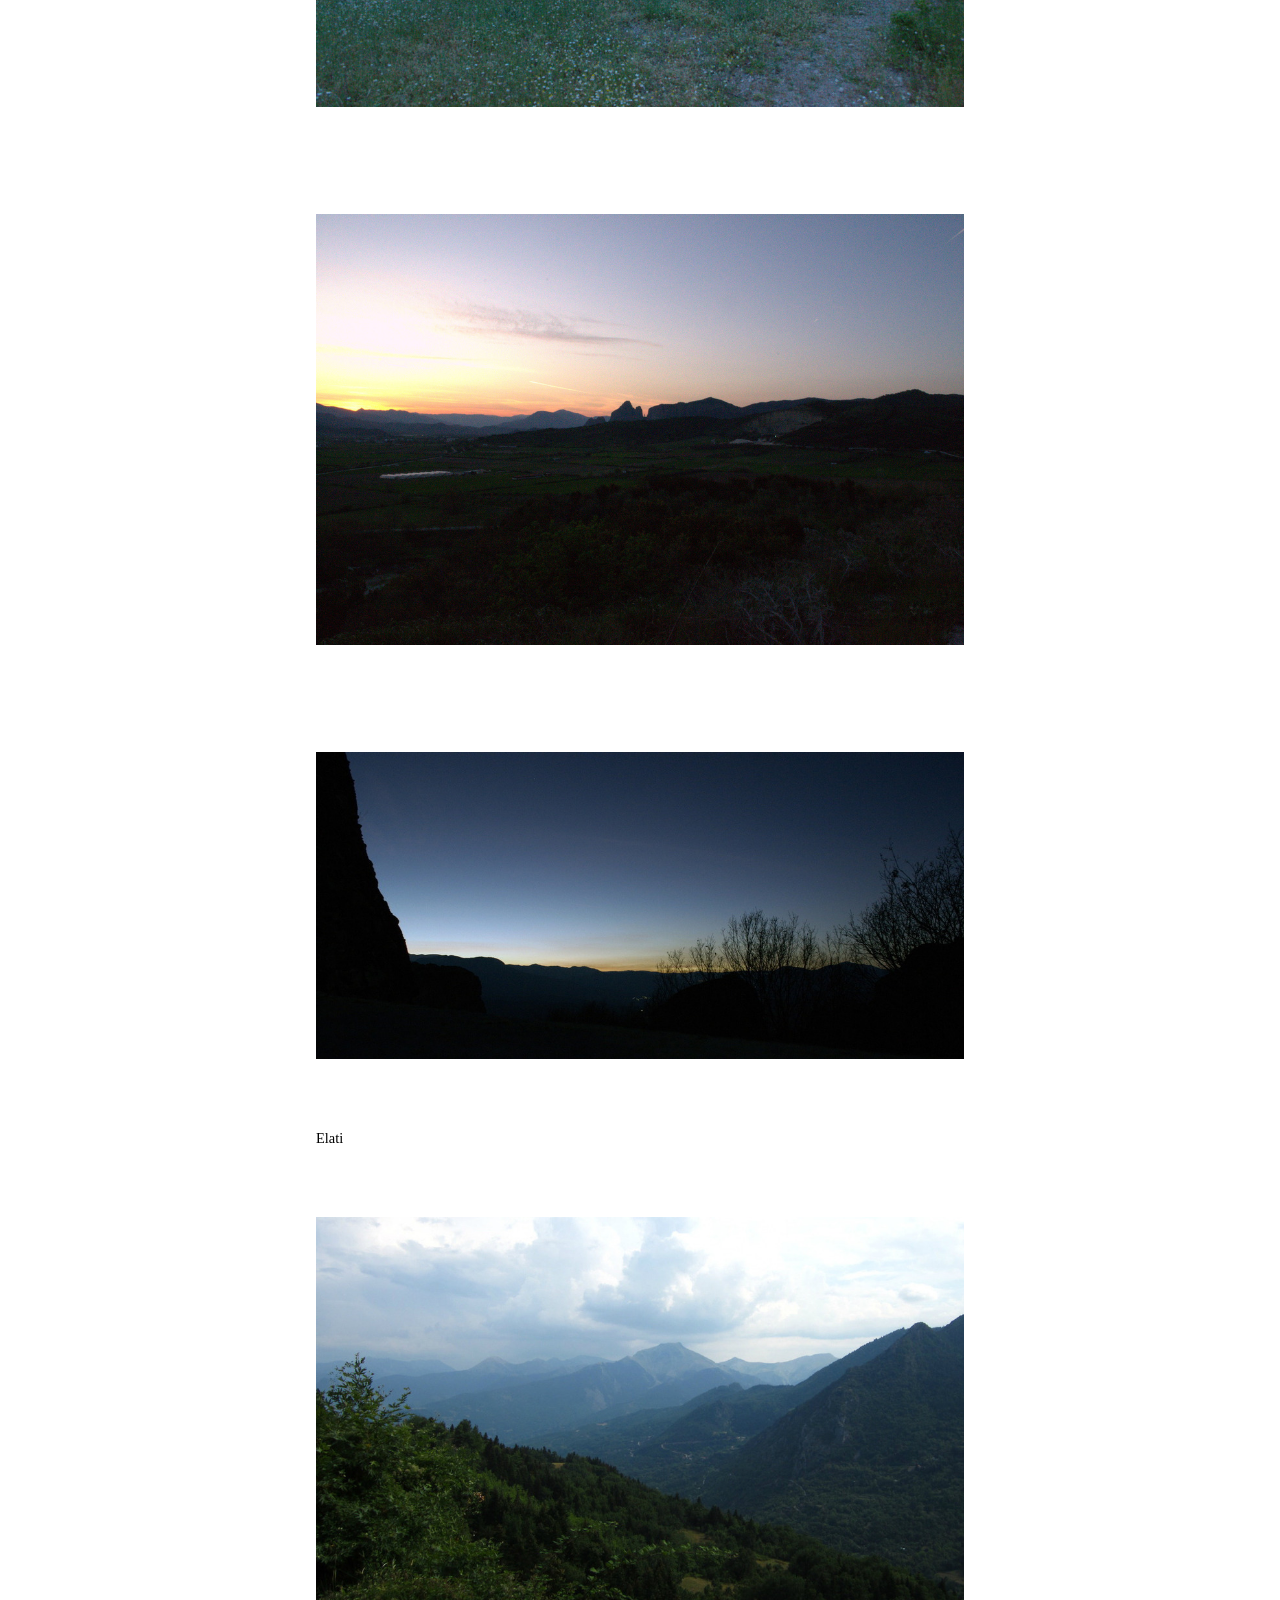
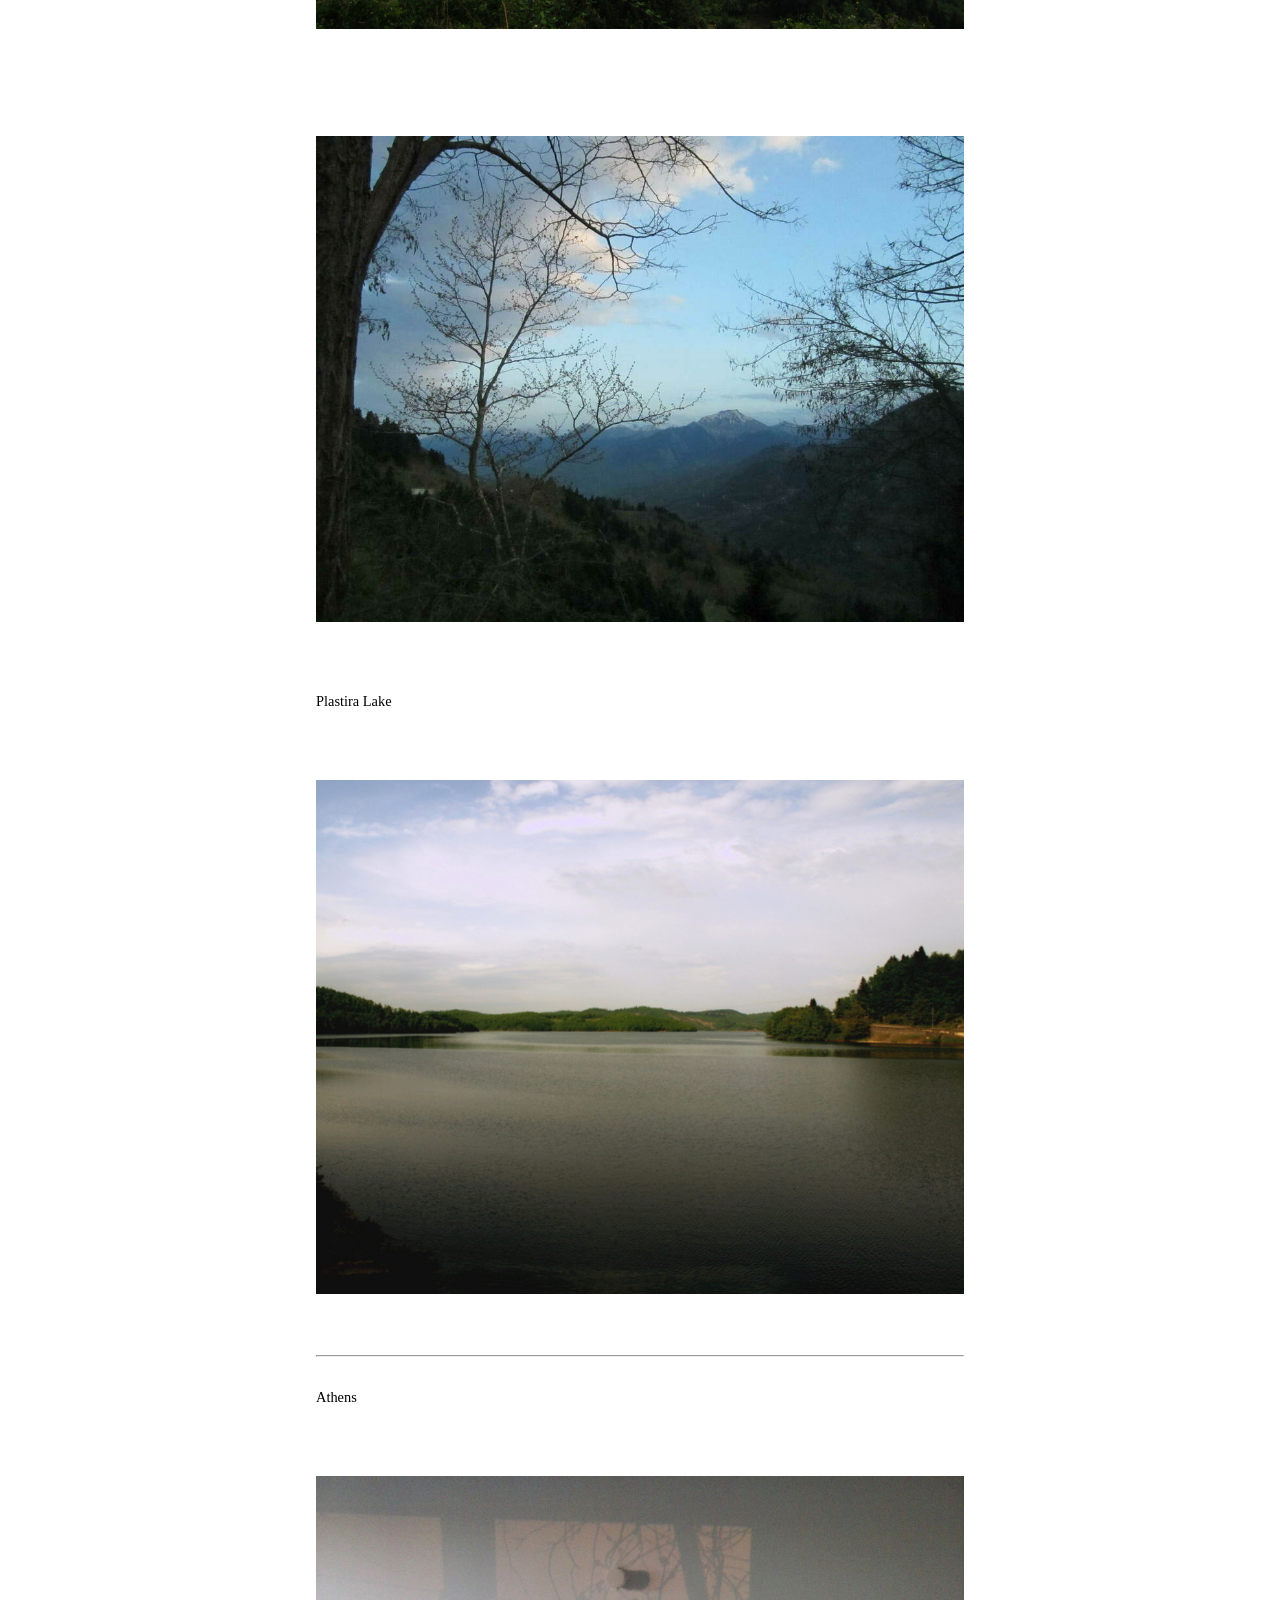
==== commit 2d2a8b48: "Update index.html" ====
--- a/index.html
+++ b/index.html
@@ -4,7 +4,7 @@
 	<meta charset="utf-8">
 	<title>iolig</title>
 	<meta name="viewport" content="width=device-width">
-	<meta name="keywords" content="io, lygatsika, iolig, blog">
+	<meta name="keywords" content="iolig, blog">
 	<meta name="author" content="iolig">
 	<meta name="description" content="Photo Blog">
 	<link rel="stylesheet" type="text/css" href="style.css">
@@ -14,7 +14,7 @@
 	<p>
 		<div>
 			<div class="left"><font color="#509cba">Photo Blog</font></div>
-			<div class="right"><font color="#509cba"><i>Io Lygatsika</i></font></a>
+			<div class="right"><font color="#509cba"><i>iolig</i></font></a>
 			</div>
 		</div>
 	</p>
--- a/style.css
+++ b/style.css
@@ -18,7 +18,8 @@
 	display: block;
 	margin: auto;
 	padding: 6% 0px;
-	width: 648px;
+	width: 100%;
+	max-width: 100%;
 	height: auto;
 }
 
